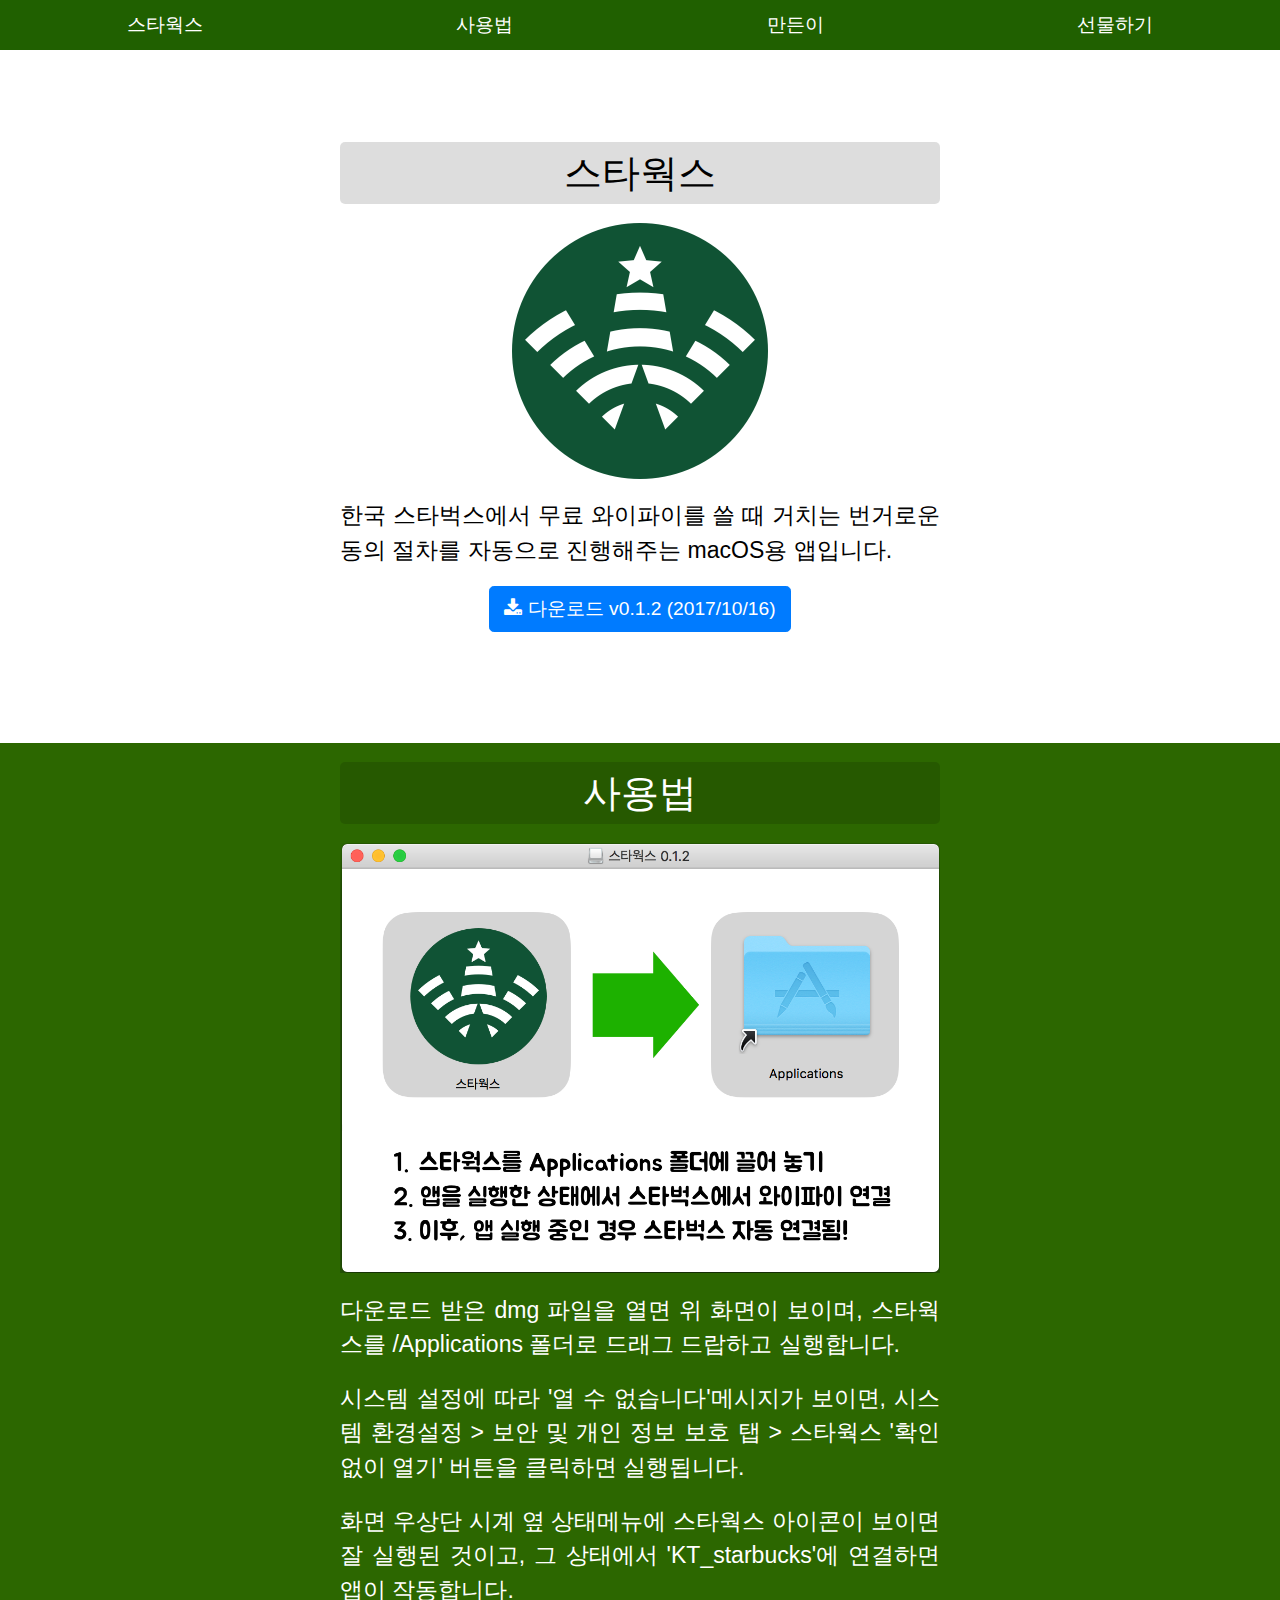
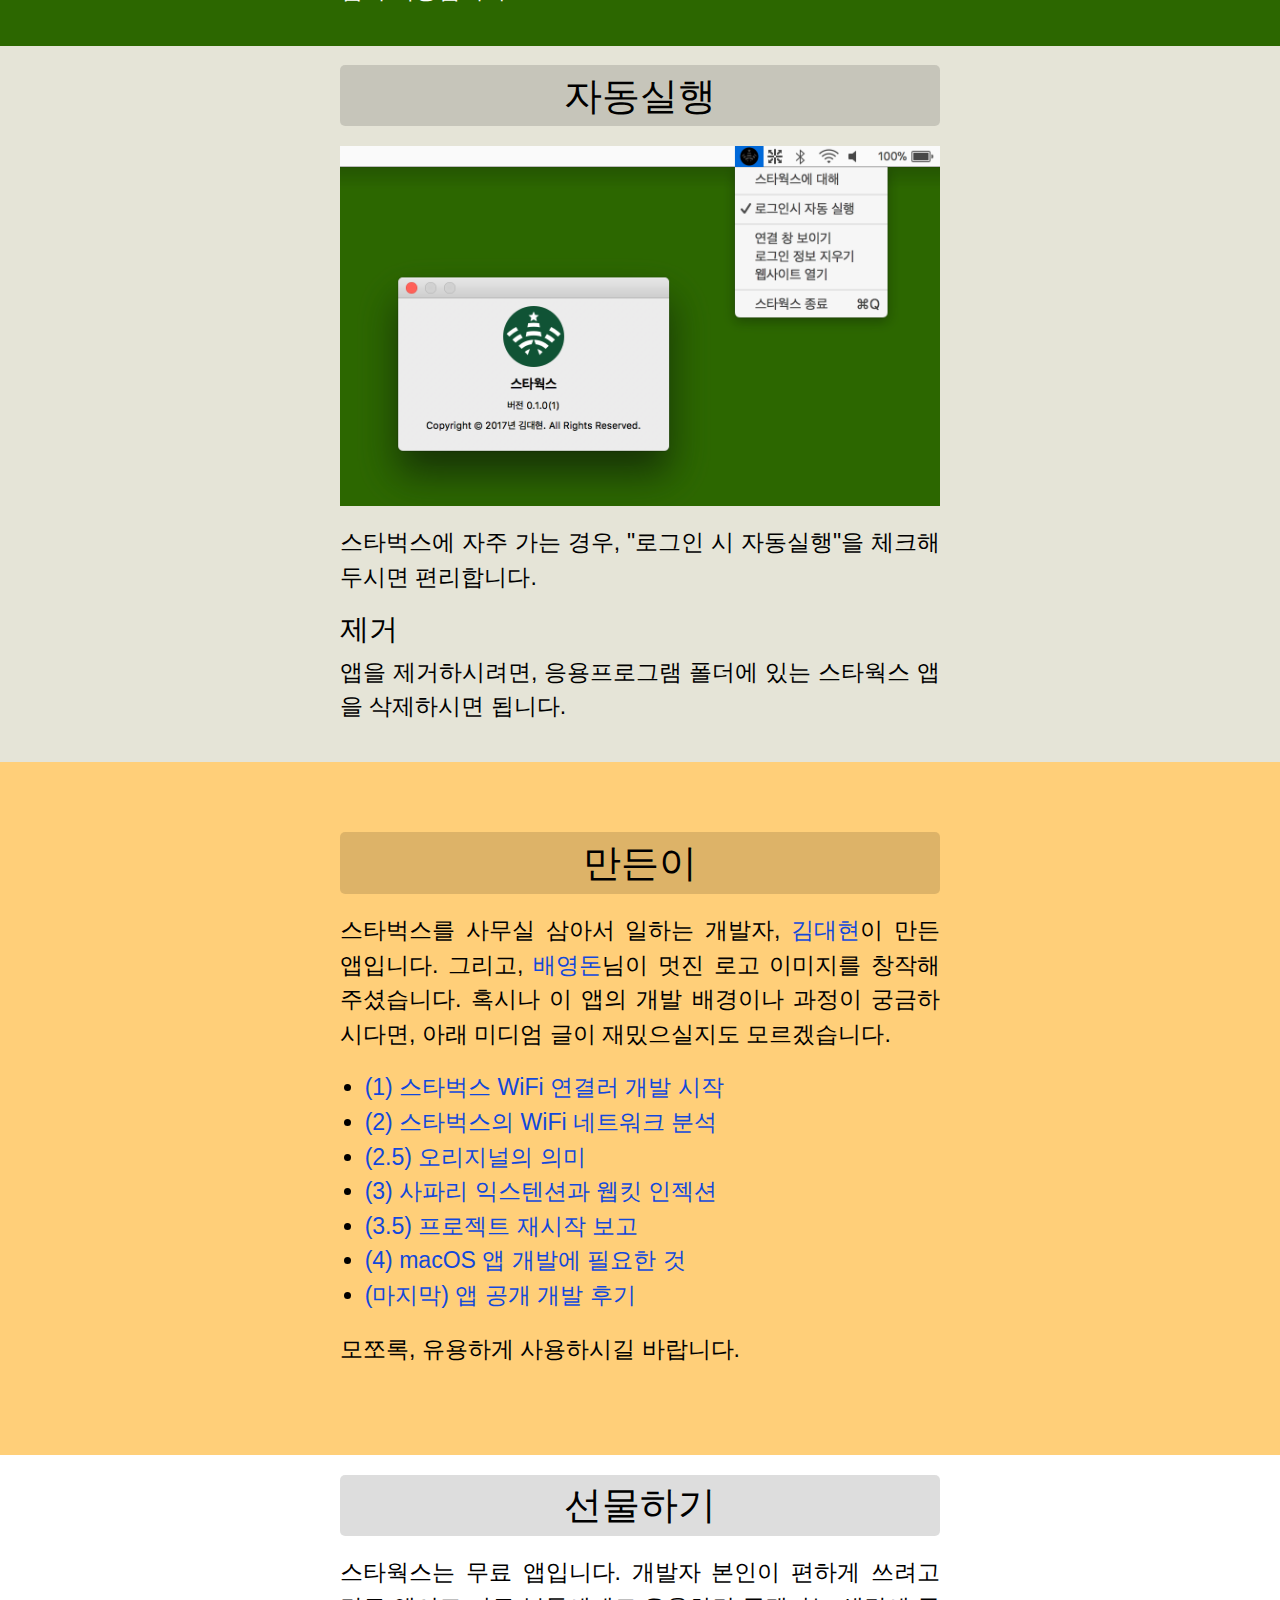
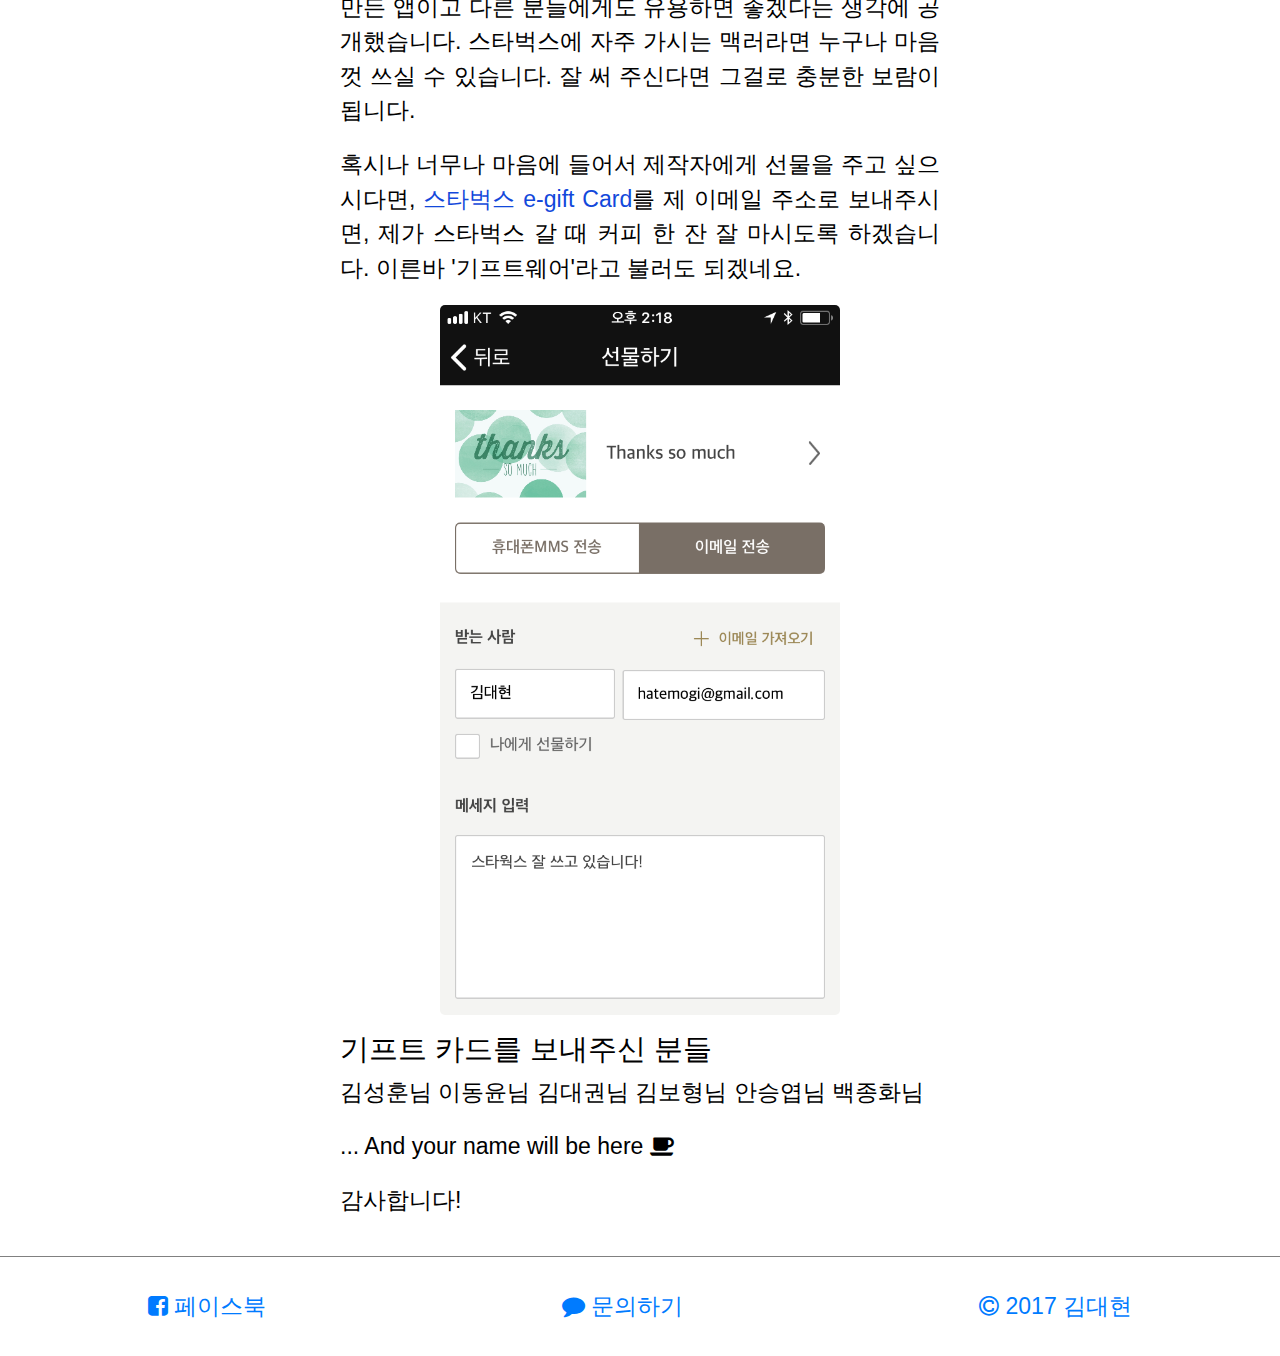
==== docs/index.html @ 9a4015c3 "백종화님 추가" ====
<!DOCTYPE html>
<html><head><meta charset="utf-8"><meta content="width=device-width, initial-scale=1" name="viewport"><meta content="한국 스타벅스에서 무료로 제공하는 와이파이에 연결할 때, 번거로운 입력 절차를 자동으로 진행해주는 macOS 애플리케이션입니다." name="description"><meta content="김대현" name="author"><meta content="스타웍스" property="og:site_name"><meta content="website" property="og:type"><meta content="http://xn--9t4ba803ac1m.com" property="og:url"><meta content="스타웍스 - 스타벅스 WiFi 연결러" property="og:title"><meta content="ko_KR" property="og:locale"><meta content="한국 스타벅스에서 무료로 제공하는 와이파이에 연결할 때, 번거로운 입력 절차를 자동으로 진행해주는 macOS 애플리케이션입니다." property="og:description"><meta content="1587341957982820" property="fb:app_id"><meta content="http://xn--9t4ba803ac1m.com/img/256@2x.png" property="og:image:url"><meta content="image/png" property="og:image:type"><meta content="256" property="og:image:width"><meta content="256" property="og:image:height"><meta content="summary" name="twitter:card"><meta content="@starworksapp" name="twitter:site"><meta content="스타웍스 - 스타벅스 WiFi 연결러" name="twitter:title"><meta content="http://xn--9t4ba803ac1m.com/img/256@2x.png" name="twitter:image"><meta content="한국 스타벅스에서 무료로 제공하는 와이파이에 연결할 때, 번거로운 입력 절차를 자동으로 진행해주는 macOS 애플리케이션입니다." name="twitter:description"><title>스타웍스 - 스타벅스 WiFi 연결러</title></head><link href="css/bootstrap.min.css" rel="stylesheet" type="text/css"><link href="css/font-awesome.min.css" rel="stylesheet" type="text/css"><link href="css/starworks.css" rel="stylesheet" type="text/css"><body><nav><a href="/#스타웍스">스타웍스</a><a href="/#사용법">사용법</a><a href="/#만든이">만든이</a><a href="/#선물하기">선물하기</a></nav><main><section id="스타웍스"><div><h1>스타웍스</h1><p class="text-center"><img height="256" src="img/256@2x.png" width="256" /></p><p>한국 스타벅스에서 무료 와이파이를 쓸 때 거치는 번거로운 동의 절차를 자동으로 진행해주는 macOS용 앱입니다.</p><p class="text-center"><a class="btn btn-large btn-primary" href="downloads/starworks-0.1.2.dmg"><i class="fa fa-download"></i> 다운로드 v0.1.2 (2017/10/16)</a></p></div></section><section id="사용법"><div><h1>사용법</h1><p class="text-center"><img src="img/dmg.png" width="100%" /></p><p>다운로드 받은 dmg 파일을 열면 위 화면이 보이며, 스타웍스를 /Applications 폴더로 드래그 드랍하고 실행합니다.</p><p>시스템 설정에 따라 '열 수 없습니다'메시지가 보이면, 시스템 환경설정 > 보안 및 개인 정보 보호 탭 > 스타웍스 '확인 없이 열기' 버튼을 클릭하면 실행됩니다.</p><p>화면 우상단 시계 옆 상태메뉴에 스타웍스 아이콘이 보이면 잘 실행된 것이고, 그 상태에서 'KT_starbucks'에 연결하면 앱이 작동합니다.</p></div></section><section id="자동실행"><div><h1>자동실행</h1><p class="text-center"><img src="img/menu.png" width="100%" /><p>스타벅스에 자주 가는 경우, "로그인 시 자동실행"을 체크해 두시면 편리합니다.</p></p><div><h2>제거</h2><p>앱을 제거하시려면, 응용프로그램 폴더에 있는 스타웍스 앱을 삭제하시면 됩니다.</p></div></div></section><section id="만든이"><div><h1>만든이</h1><p>스타벅스를 사무실 삼아서 일하는 개발자, <a href="https://medium.com/@hatemogi">김대현</a>이 만든 앱입니다. 그리고, <a href="http://donny.co.kr">배영돈</a>님이 멋진 로고 이미지를 창작해주셨습니다. 혹시나 이 앱의 개발 배경이나 과정이 궁금하시다면, 아래 미디엄 글이 재밌으실지도 모르겠습니다.</p><ul><li><a href="https://goo.gl/DPY6UD">(1) 스타벅스 WiFi 연결러 개발 시작</a></li><li><a href="https://goo.gl/5iYVST">(2) 스타벅스의 WiFi 네트워크 분석</a></li><li><a href="https://goo.gl/1nGfW3">(2.5) 오리지널의 의미</a></li><li><a href="https://goo.gl/dKc4md">(3) 사파리 익스텐션과 웹킷 인젝션 </a></li><li><a href="https://goo.gl/nnWsQQ">(3.5) 프로젝트 재시작 보고 </a></li><li><a href="https://goo.gl/H121zk">(4) macOS 앱 개발에 필요한 것</a></li><li><a href="https://goo.gl/16MghM">(마지막) 앱 공개 개발 후기</a></li></ul><p>모쪼록, 유용하게 사용하시길 바랍니다.</p></div></section><section id="선물하기"><div><h1>선물하기</h1><p>스타웍스는 무료 앱입니다. 개발자 본인이 편하게 쓰려고 만든 앱이고 다른 분들에게도 유용하면 좋겠다는 생각에 공개했습니다. 스타벅스에 자주 가시는 맥러라면 누구나 마음껏 쓰실 수 있습니다. 잘 써 주신다면 그걸로 충분한 보람이 됩니다.</p><p>혹시나 너무나 마음에 들어서 제작자에게 선물을 주고 싶으시다면, <a href="https://www.istarbucks.co.kr/menu/card_list.do?CATE_CD=product_egift">스타벅스 e-gift Card</a>를 제 이메일 주소로 보내주시면, 제가 스타벅스 갈 때 커피 한 잔 잘 마시도록 하겠습니다. 이른바 '기프트웨어'라고 불러도 되겠네요.</p><p><img alt="" src="img/giftcard.png" /></p><h2>기프트 카드를 보내주신 분들</h2><p>김성훈님 이동윤님 김대권님 김보형님 안승엽님 백종화님</p><p>... And your name will be here  <i class="fa fa-coffee"></i></p><p>감사합니다!</p></div></section></main><footer><a href="https://www.facebook.com/starworksapp/"><i class="fa fa-facebook-square"></i> 페이스북</a><a href="https://goo.gl/forms/In2HTw7JmMk7C73r2"><i class="fa fa-comment"></i> 문의하기</a><a href="https://medium.com/@hatemogi"><i class="fa fa-copyright"></i> 2017 김대현</a></footer></body><script src="js/starworks.js" type="text/javascript"></script><script async src="https://www.googletagmanager.com/gtag/js?id=UA-108134101-1"></script></html>
---- docs/css/starworks.css ----
html,body {
  font-size: 1.2rem;
  text-align: left;
  text-align: justify;
}

main {
  display: flex;
  flex-direction: column;
}

section {
  width: 100%;
  display: flex;
  align-items: center;
  align-items: center;
  min-height: 77vh;
  align-self: center;
  justify-content: center;
}

section > :only-child {
  margin: 1rem auto;
  max-width: 600px;
  width: 100%;
}

h1 {
  background-color: #00000022;
  text-align: center;
  font-size: 2rem;
  margin-bottom: 1rem;
  padding: 0.5rem 2rem;
  border-radius: 5px;
  clear: both;
}

h2 {
  font-size: 1.5rem;
}

@media (max-width: 600px) {
  body {
    font-size: 0.9rem;
  }
  section > :only-child {
    margin: 0 auto;
    padding: 0.7rem;
  }
}

section:nth-child(4n+1) {
  background-color: #ffffff;
  color: #000000;
}

section:nth-child(4n+2) {
  background-color: #2C6700;
  color: #fff;
}
section:nth-child(4n+3) {
  background-color: #E5E4D7;
  color: #000;
}

section:nth-child(4n) {
  background-color: #ffcf79;
  color: #000;
}

section:last-child img {
  display: block;
  margin: auto;
  width: 400px;
  max-width: 100%;
  border-radius: 5px;
}

section ul {
  margin-left: -0.8rem;
}

pre {
  padding: 0;
}

img.profile {
  width: 200px;
}

nav {
  background-color: #206000;
  display: flex;
  flex-wrap: wrap;
  width: 100%;
  height: 50px;
  align-items: center;
  justify-content: space-around;
  font-size: 1.0rem;
}

@media (min-height: 600px) {
  nav {
    top: 0;
    z-index: 1024;
    position: sticky;
    position: -webkit-sticky;
  }
}

nav a:link, nav a:visited, nav a:hover, nav a:active  {
  color: #fff;
}

section a:link, section a:visited, section a:hover, section a:active {
  text-decoration: none;
  color: #1248db;
}

a.btn:link, a.btn:visited {
  color: #fff;
}

section a[href*="downloads"] {
  color: #fff;
}

section a:hover {
  text-decoration: underline;
}

footer {
  display: flex;
  width: 100%;
  height: 100px;
  align-items: center;
  border-top: 1px solid grey;
  justify-content: space-around;
}
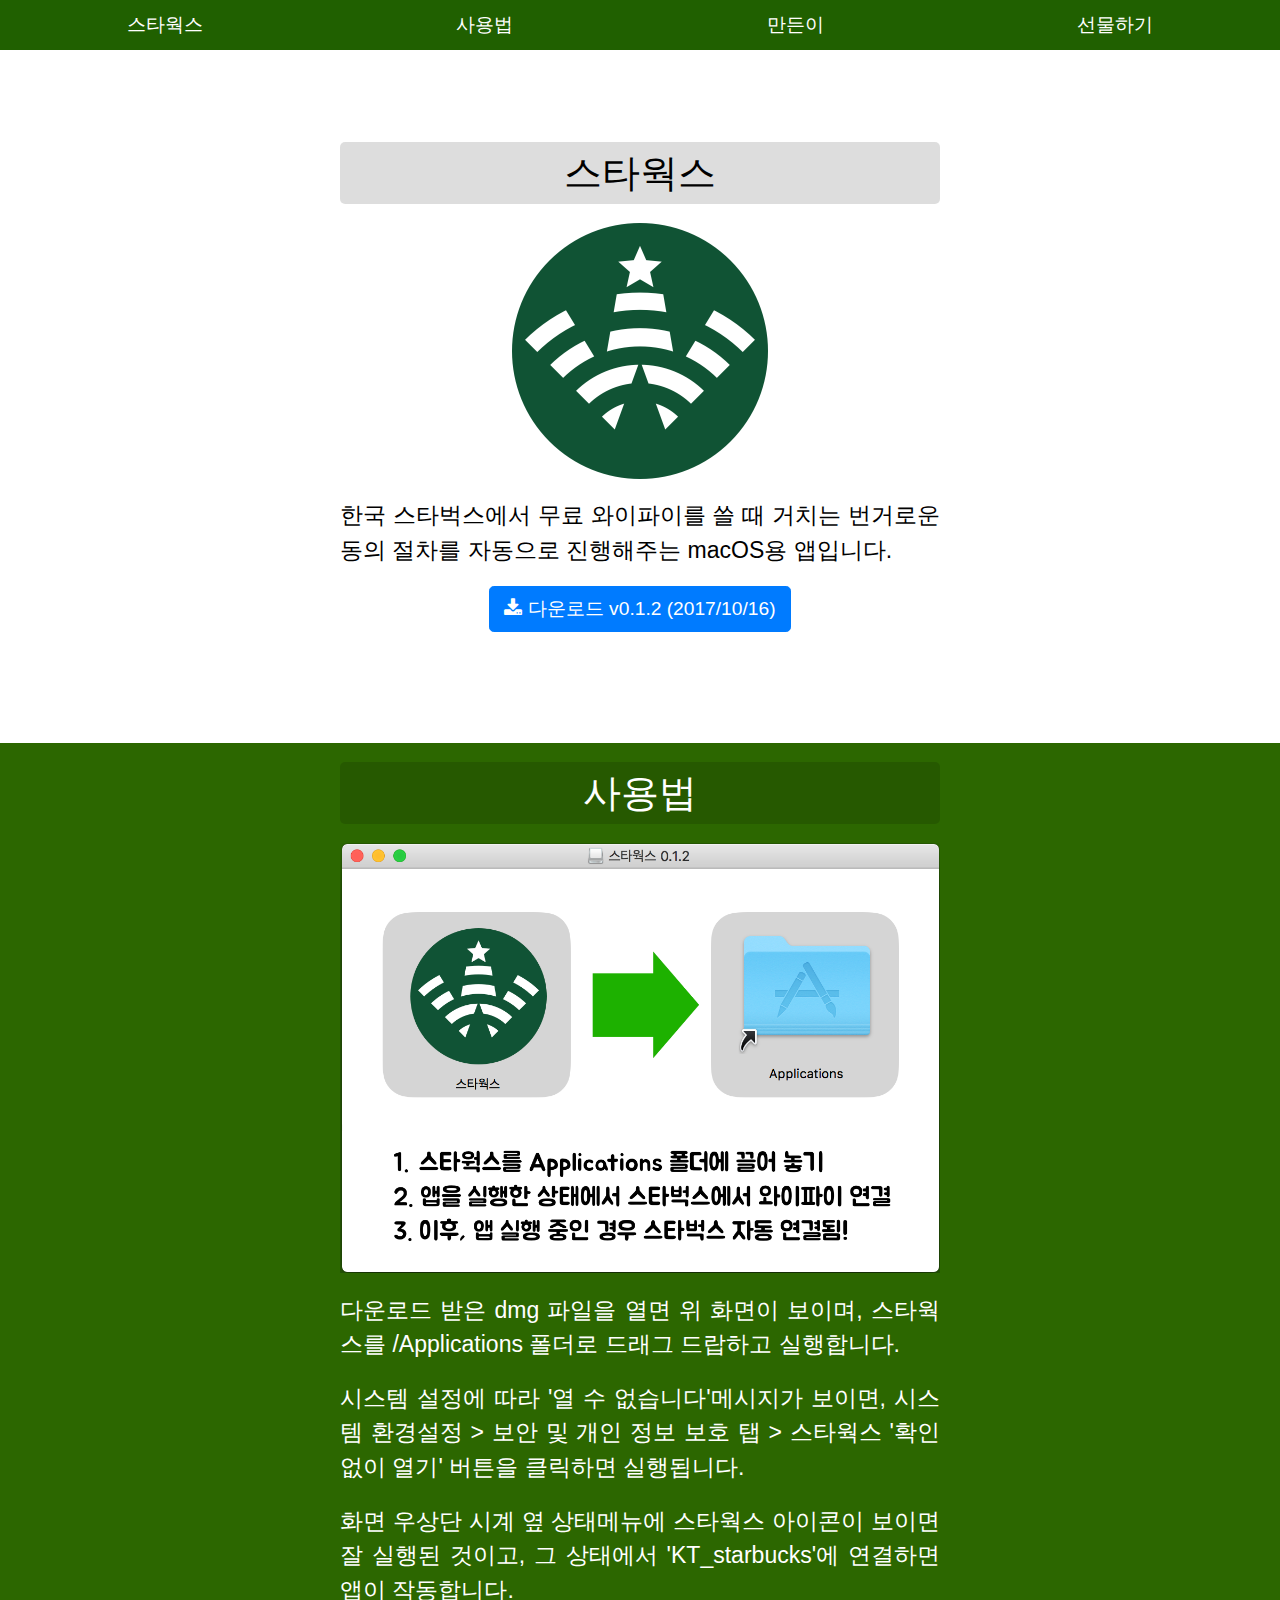
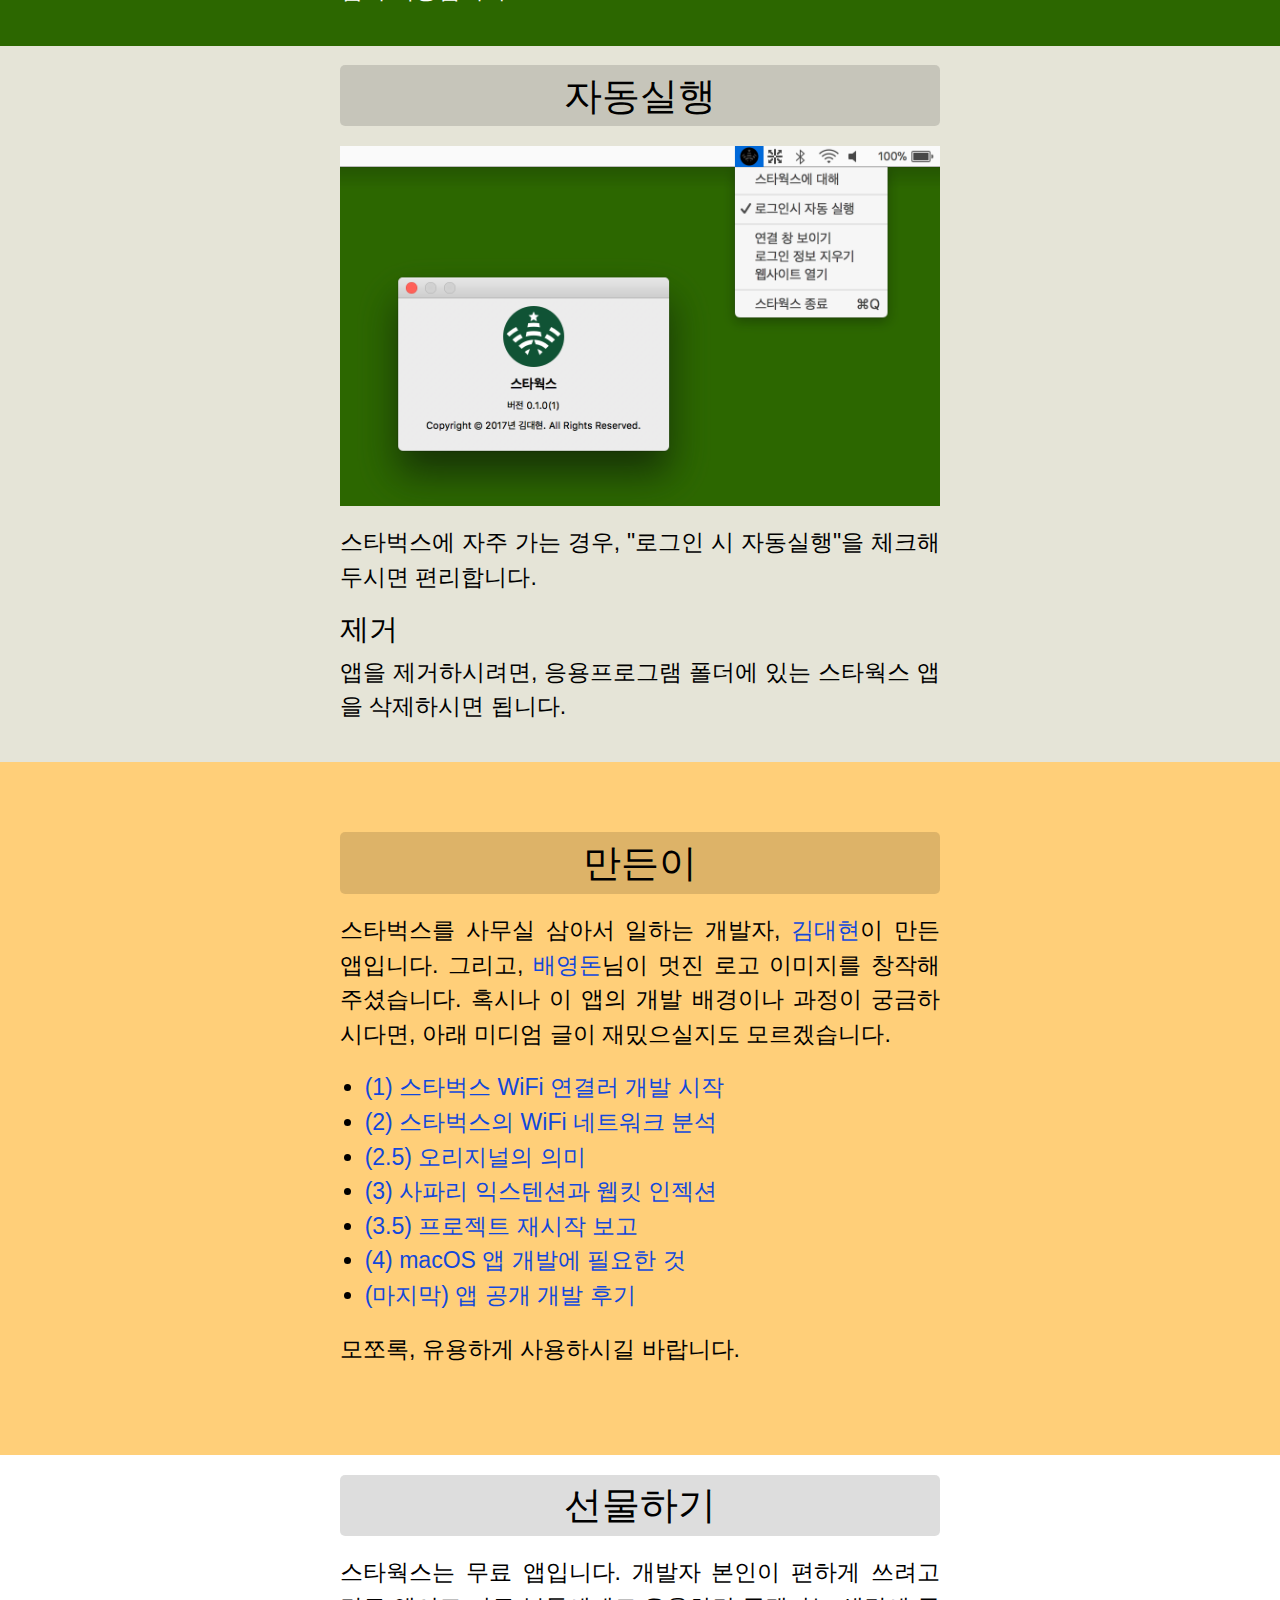
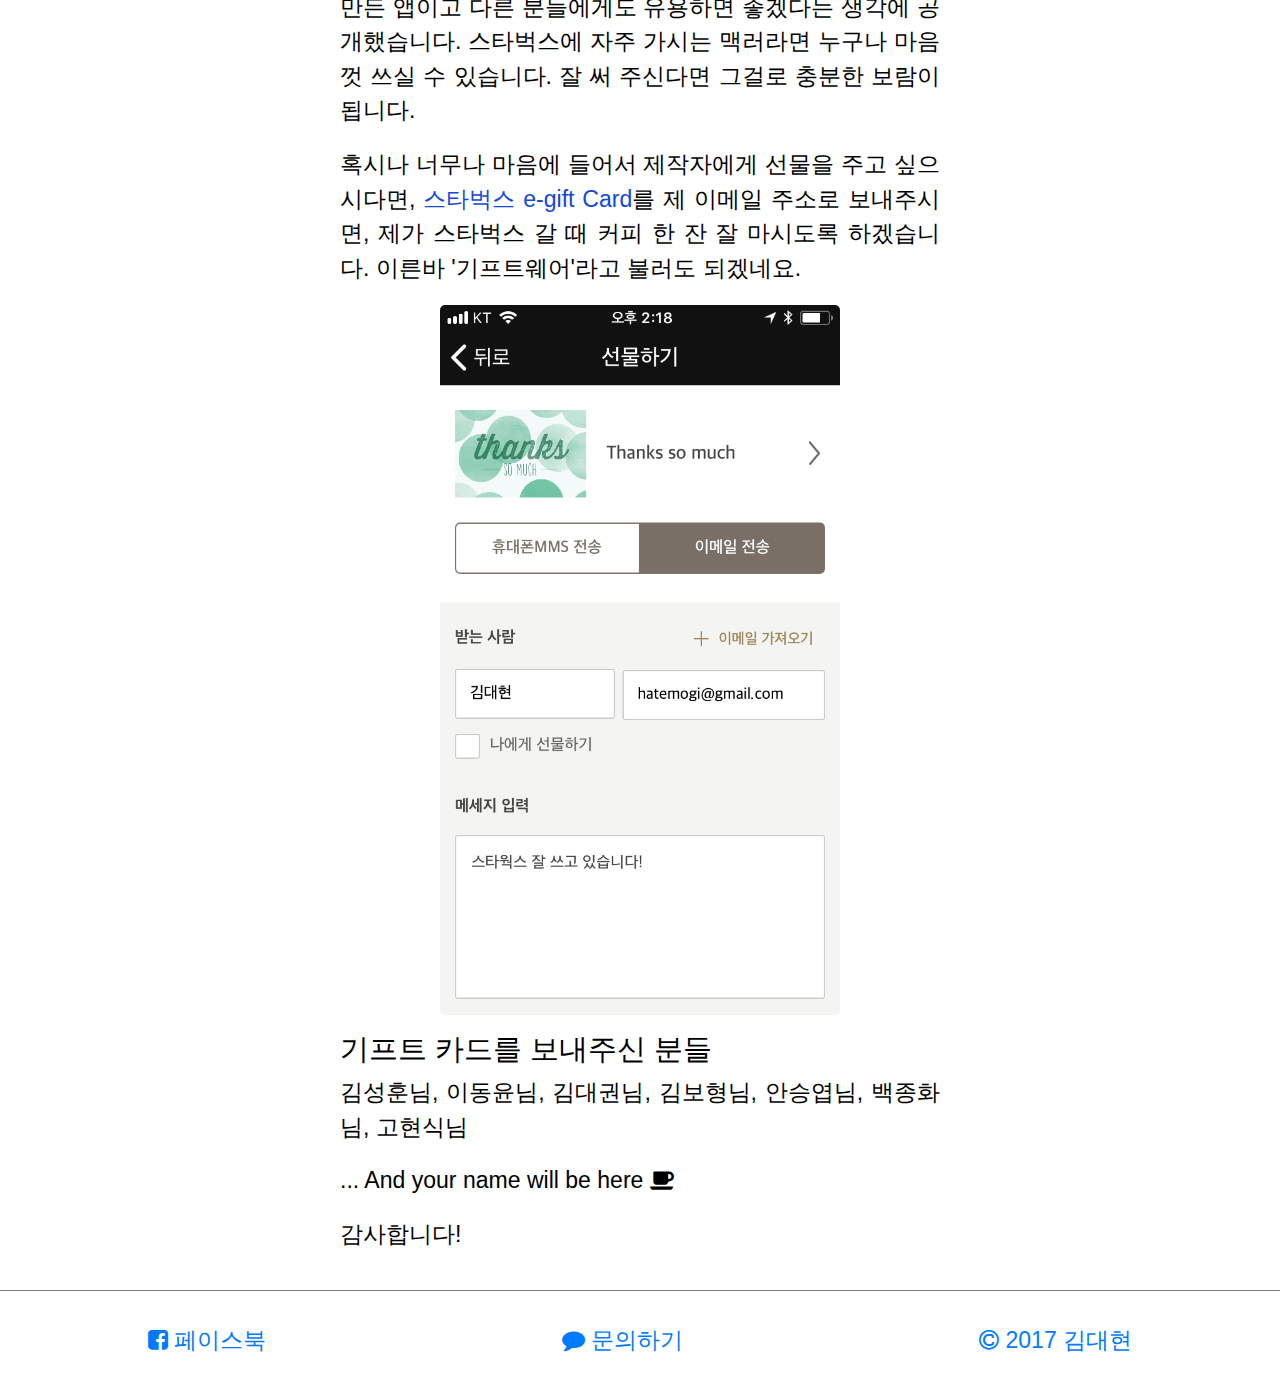
==== commit 02212250: "고현식님 추가" ====
--- a/docs/index.html
+++ b/docs/index.html
@@ -1,2 +1,2 @@
 <!DOCTYPE html>
-<html><head><meta charset="utf-8"><meta content="width=device-width, initial-scale=1" name="viewport"><meta content="한국 스타벅스에서 무료로 제공하는 와이파이에 연결할 때, 번거로운 입력 절차를 자동으로 진행해주는 macOS 애플리케이션입니다." name="description"><meta content="김대현" name="author"><meta content="스타웍스" property="og:site_name"><meta content="website" property="og:type"><meta content="http://xn--9t4ba803ac1m.com" property="og:url"><meta content="스타웍스 - 스타벅스 WiFi 연결러" property="og:title"><meta content="ko_KR" property="og:locale"><meta content="한국 스타벅스에서 무료로 제공하는 와이파이에 연결할 때, 번거로운 입력 절차를 자동으로 진행해주는 macOS 애플리케이션입니다." property="og:description"><meta content="1587341957982820" property="fb:app_id"><meta content="http://xn--9t4ba803ac1m.com/img/256@2x.png" property="og:image:url"><meta content="image/png" property="og:image:type"><meta content="256" property="og:image:width"><meta content="256" property="og:image:height"><meta content="summary" name="twitter:card"><meta content="@starworksapp" name="twitter:site"><meta content="스타웍스 - 스타벅스 WiFi 연결러" name="twitter:title"><meta content="http://xn--9t4ba803ac1m.com/img/256@2x.png" name="twitter:image"><meta content="한국 스타벅스에서 무료로 제공하는 와이파이에 연결할 때, 번거로운 입력 절차를 자동으로 진행해주는 macOS 애플리케이션입니다." name="twitter:description"><title>스타웍스 - 스타벅스 WiFi 연결러</title></head><link href="css/bootstrap.min.css" rel="stylesheet" type="text/css"><link href="css/font-awesome.min.css" rel="stylesheet" type="text/css"><link href="css/starworks.css" rel="stylesheet" type="text/css"><body><nav><a href="/#스타웍스">스타웍스</a><a href="/#사용법">사용법</a><a href="/#만든이">만든이</a><a href="/#선물하기">선물하기</a></nav><main><section id="스타웍스"><div><h1>스타웍스</h1><p class="text-center"><img height="256" src="img/256@2x.png" width="256" /></p><p>한국 스타벅스에서 무료 와이파이를 쓸 때 거치는 번거로운 동의 절차를 자동으로 진행해주는 macOS용 앱입니다.</p><p class="text-center"><a class="btn btn-large btn-primary" href="downloads/starworks-0.1.2.dmg"><i class="fa fa-download"></i> 다운로드 v0.1.2 (2017/10/16)</a></p></div></section><section id="사용법"><div><h1>사용법</h1><p class="text-center"><img src="img/dmg.png" width="100%" /></p><p>다운로드 받은 dmg 파일을 열면 위 화면이 보이며, 스타웍스를 /Applications 폴더로 드래그 드랍하고 실행합니다.</p><p>시스템 설정에 따라 '열 수 없습니다'메시지가 보이면, 시스템 환경설정 > 보안 및 개인 정보 보호 탭 > 스타웍스 '확인 없이 열기' 버튼을 클릭하면 실행됩니다.</p><p>화면 우상단 시계 옆 상태메뉴에 스타웍스 아이콘이 보이면 잘 실행된 것이고, 그 상태에서 'KT_starbucks'에 연결하면 앱이 작동합니다.</p></div></section><section id="자동실행"><div><h1>자동실행</h1><p class="text-center"><img src="img/menu.png" width="100%" /><p>스타벅스에 자주 가는 경우, "로그인 시 자동실행"을 체크해 두시면 편리합니다.</p></p><div><h2>제거</h2><p>앱을 제거하시려면, 응용프로그램 폴더에 있는 스타웍스 앱을 삭제하시면 됩니다.</p></div></div></section><section id="만든이"><div><h1>만든이</h1><p>스타벅스를 사무실 삼아서 일하는 개발자, <a href="https://medium.com/@hatemogi">김대현</a>이 만든 앱입니다. 그리고, <a href="http://donny.co.kr">배영돈</a>님이 멋진 로고 이미지를 창작해주셨습니다. 혹시나 이 앱의 개발 배경이나 과정이 궁금하시다면, 아래 미디엄 글이 재밌으실지도 모르겠습니다.</p><ul><li><a href="https://goo.gl/DPY6UD">(1) 스타벅스 WiFi 연결러 개발 시작</a></li><li><a href="https://goo.gl/5iYVST">(2) 스타벅스의 WiFi 네트워크 분석</a></li><li><a href="https://goo.gl/1nGfW3">(2.5) 오리지널의 의미</a></li><li><a href="https://goo.gl/dKc4md">(3) 사파리 익스텐션과 웹킷 인젝션 </a></li><li><a href="https://goo.gl/nnWsQQ">(3.5) 프로젝트 재시작 보고 </a></li><li><a href="https://goo.gl/H121zk">(4) macOS 앱 개발에 필요한 것</a></li><li><a href="https://goo.gl/16MghM">(마지막) 앱 공개 개발 후기</a></li></ul><p>모쪼록, 유용하게 사용하시길 바랍니다.</p></div></section><section id="선물하기"><div><h1>선물하기</h1><p>스타웍스는 무료 앱입니다. 개발자 본인이 편하게 쓰려고 만든 앱이고 다른 분들에게도 유용하면 좋겠다는 생각에 공개했습니다. 스타벅스에 자주 가시는 맥러라면 누구나 마음껏 쓰실 수 있습니다. 잘 써 주신다면 그걸로 충분한 보람이 됩니다.</p><p>혹시나 너무나 마음에 들어서 제작자에게 선물을 주고 싶으시다면, <a href="https://www.istarbucks.co.kr/menu/card_list.do?CATE_CD=product_egift">스타벅스 e-gift Card</a>를 제 이메일 주소로 보내주시면, 제가 스타벅스 갈 때 커피 한 잔 잘 마시도록 하겠습니다. 이른바 '기프트웨어'라고 불러도 되겠네요.</p><p><img alt="" src="img/giftcard.png" /></p><h2>기프트 카드를 보내주신 분들</h2><p>김성훈님 이동윤님 김대권님 김보형님 안승엽님 백종화님</p><p>... And your name will be here  <i class="fa fa-coffee"></i></p><p>감사합니다!</p></div></section></main><footer><a href="https://www.facebook.com/starworksapp/"><i class="fa fa-facebook-square"></i> 페이스북</a><a href="https://goo.gl/forms/In2HTw7JmMk7C73r2"><i class="fa fa-comment"></i> 문의하기</a><a href="https://medium.com/@hatemogi"><i class="fa fa-copyright"></i> 2017 김대현</a></footer></body><script src="js/starworks.js" type="text/javascript"></script><script async src="https://www.googletagmanager.com/gtag/js?id=UA-108134101-1"></script></html>+<html><head><meta charset="utf-8"><meta content="width=device-width, initial-scale=1" name="viewport"><meta content="한국 스타벅스에서 무료로 제공하는 와이파이에 연결할 때, 번거로운 입력 절차를 자동으로 진행해주는 macOS 애플리케이션입니다." name="description"><meta content="김대현" name="author"><meta content="스타웍스" property="og:site_name"><meta content="website" property="og:type"><meta content="http://xn--9t4ba803ac1m.com" property="og:url"><meta content="스타웍스 - 스타벅스 WiFi 연결러" property="og:title"><meta content="ko_KR" property="og:locale"><meta content="한국 스타벅스에서 무료로 제공하는 와이파이에 연결할 때, 번거로운 입력 절차를 자동으로 진행해주는 macOS 애플리케이션입니다." property="og:description"><meta content="1587341957982820" property="fb:app_id"><meta content="http://xn--9t4ba803ac1m.com/img/256@2x.png" property="og:image:url"><meta content="image/png" property="og:image:type"><meta content="256" property="og:image:width"><meta content="256" property="og:image:height"><meta content="summary" name="twitter:card"><meta content="@starworksapp" name="twitter:site"><meta content="스타웍스 - 스타벅스 WiFi 연결러" name="twitter:title"><meta content="http://xn--9t4ba803ac1m.com/img/256@2x.png" name="twitter:image"><meta content="한국 스타벅스에서 무료로 제공하는 와이파이에 연결할 때, 번거로운 입력 절차를 자동으로 진행해주는 macOS 애플리케이션입니다." name="twitter:description"><title>스타웍스 - 스타벅스 WiFi 연결러</title></head><link href="css/bootstrap.min.css" rel="stylesheet" type="text/css"><link href="css/font-awesome.min.css" rel="stylesheet" type="text/css"><link href="css/starworks.css" rel="stylesheet" type="text/css"><body><nav><a href="/#스타웍스">스타웍스</a><a href="/#사용법">사용법</a><a href="/#만든이">만든이</a><a href="/#선물하기">선물하기</a></nav><main><section id="스타웍스"><div><h1>스타웍스</h1><p class="text-center"><img height="256" src="img/256@2x.png" width="256" /></p><p>한국 스타벅스에서 무료 와이파이를 쓸 때 거치는 번거로운 동의 절차를 자동으로 진행해주는 macOS용 앱입니다.</p><p class="text-center"><a class="btn btn-large btn-primary" href="downloads/starworks-0.1.2.dmg"><i class="fa fa-download"></i> 다운로드 v0.1.2 (2017/10/16)</a></p></div></section><section id="사용법"><div><h1>사용법</h1><p class="text-center"><img src="img/dmg.png" width="100%" /></p><p>다운로드 받은 dmg 파일을 열면 위 화면이 보이며, 스타웍스를 /Applications 폴더로 드래그 드랍하고 실행합니다.</p><p>시스템 설정에 따라 '열 수 없습니다'메시지가 보이면, 시스템 환경설정 > 보안 및 개인 정보 보호 탭 > 스타웍스 '확인 없이 열기' 버튼을 클릭하면 실행됩니다.</p><p>화면 우상단 시계 옆 상태메뉴에 스타웍스 아이콘이 보이면 잘 실행된 것이고, 그 상태에서 'KT_starbucks'에 연결하면 앱이 작동합니다.</p></div></section><section id="자동실행"><div><h1>자동실행</h1><p class="text-center"><img src="img/menu.png" width="100%" /><p>스타벅스에 자주 가는 경우, "로그인 시 자동실행"을 체크해 두시면 편리합니다.</p></p><div><h2>제거</h2><p>앱을 제거하시려면, 응용프로그램 폴더에 있는 스타웍스 앱을 삭제하시면 됩니다.</p></div></div></section><section id="만든이"><div><h1>만든이</h1><p>스타벅스를 사무실 삼아서 일하는 개발자, <a href="https://medium.com/@hatemogi">김대현</a>이 만든 앱입니다. 그리고, <a href="http://donny.co.kr">배영돈</a>님이 멋진 로고 이미지를 창작해주셨습니다. 혹시나 이 앱의 개발 배경이나 과정이 궁금하시다면, 아래 미디엄 글이 재밌으실지도 모르겠습니다.</p><ul><li><a href="https://goo.gl/DPY6UD">(1) 스타벅스 WiFi 연결러 개발 시작</a></li><li><a href="https://goo.gl/5iYVST">(2) 스타벅스의 WiFi 네트워크 분석</a></li><li><a href="https://goo.gl/1nGfW3">(2.5) 오리지널의 의미</a></li><li><a href="https://goo.gl/dKc4md">(3) 사파리 익스텐션과 웹킷 인젝션 </a></li><li><a href="https://goo.gl/nnWsQQ">(3.5) 프로젝트 재시작 보고 </a></li><li><a href="https://goo.gl/H121zk">(4) macOS 앱 개발에 필요한 것</a></li><li><a href="https://goo.gl/16MghM">(마지막) 앱 공개 개발 후기</a></li></ul><p>모쪼록, 유용하게 사용하시길 바랍니다.</p></div></section><section id="선물하기"><div><h1>선물하기</h1><p>스타웍스는 무료 앱입니다. 개발자 본인이 편하게 쓰려고 만든 앱이고 다른 분들에게도 유용하면 좋겠다는 생각에 공개했습니다. 스타벅스에 자주 가시는 맥러라면 누구나 마음껏 쓰실 수 있습니다. 잘 써 주신다면 그걸로 충분한 보람이 됩니다.</p><p>혹시나 너무나 마음에 들어서 제작자에게 선물을 주고 싶으시다면, <a href="https://www.istarbucks.co.kr/menu/card_list.do?CATE_CD=product_egift">스타벅스 e-gift Card</a>를 제 이메일 주소로 보내주시면, 제가 스타벅스 갈 때 커피 한 잔 잘 마시도록 하겠습니다. 이른바 '기프트웨어'라고 불러도 되겠네요.</p><p><img alt="" src="img/giftcard.png" /></p><h2>기프트 카드를 보내주신 분들</h2><p>김성훈님, 이동윤님, 김대권님, 김보형님, 안승엽님, 백종화님, 고현식님</p><p>... And your name will be here  <i class="fa fa-coffee"></i></p><p>감사합니다!</p></div></section></main><footer><a href="https://www.facebook.com/starworksapp/"><i class="fa fa-facebook-square"></i> 페이스북</a><a href="https://goo.gl/forms/In2HTw7JmMk7C73r2"><i class="fa fa-comment"></i> 문의하기</a><a href="https://medium.com/@hatemogi"><i class="fa fa-copyright"></i> 2017 김대현</a></footer></body><script src="js/starworks.js" type="text/javascript"></script><script async src="https://www.googletagmanager.com/gtag/js?id=UA-108134101-1"></script></html>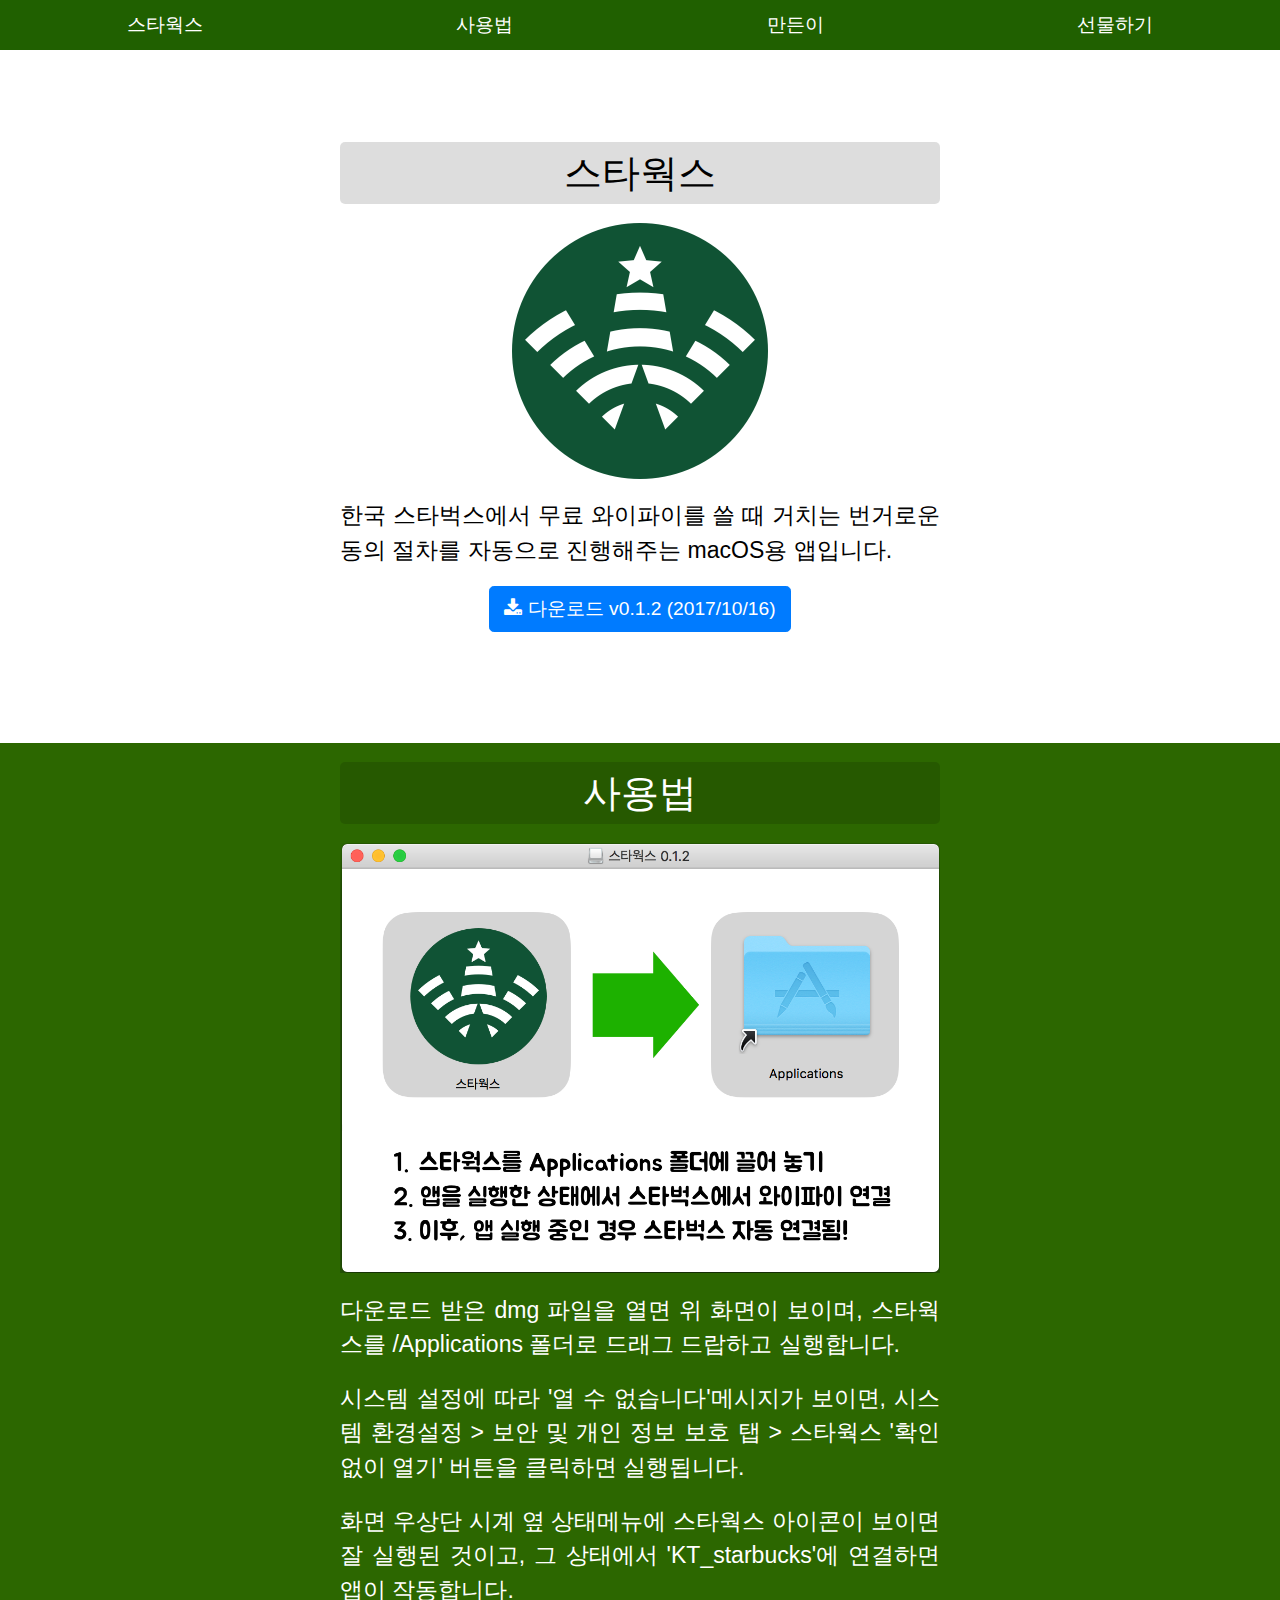
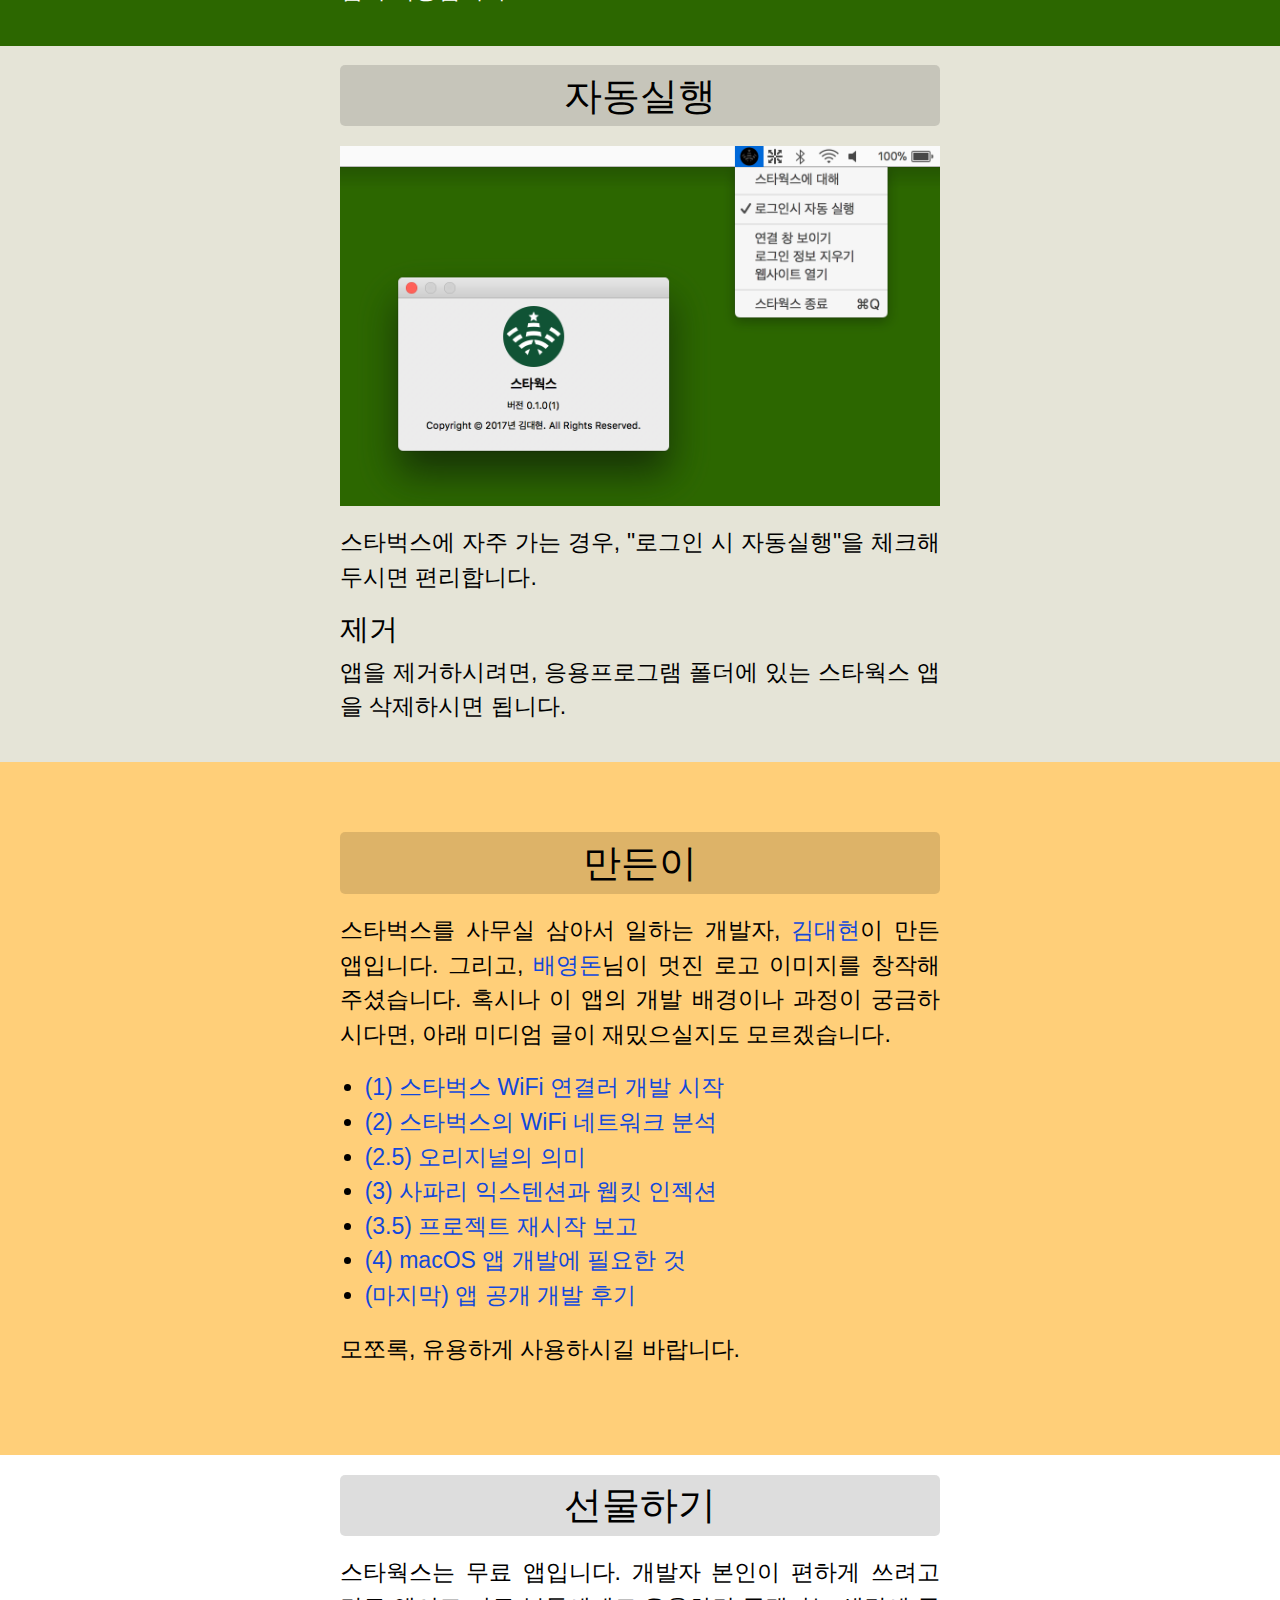
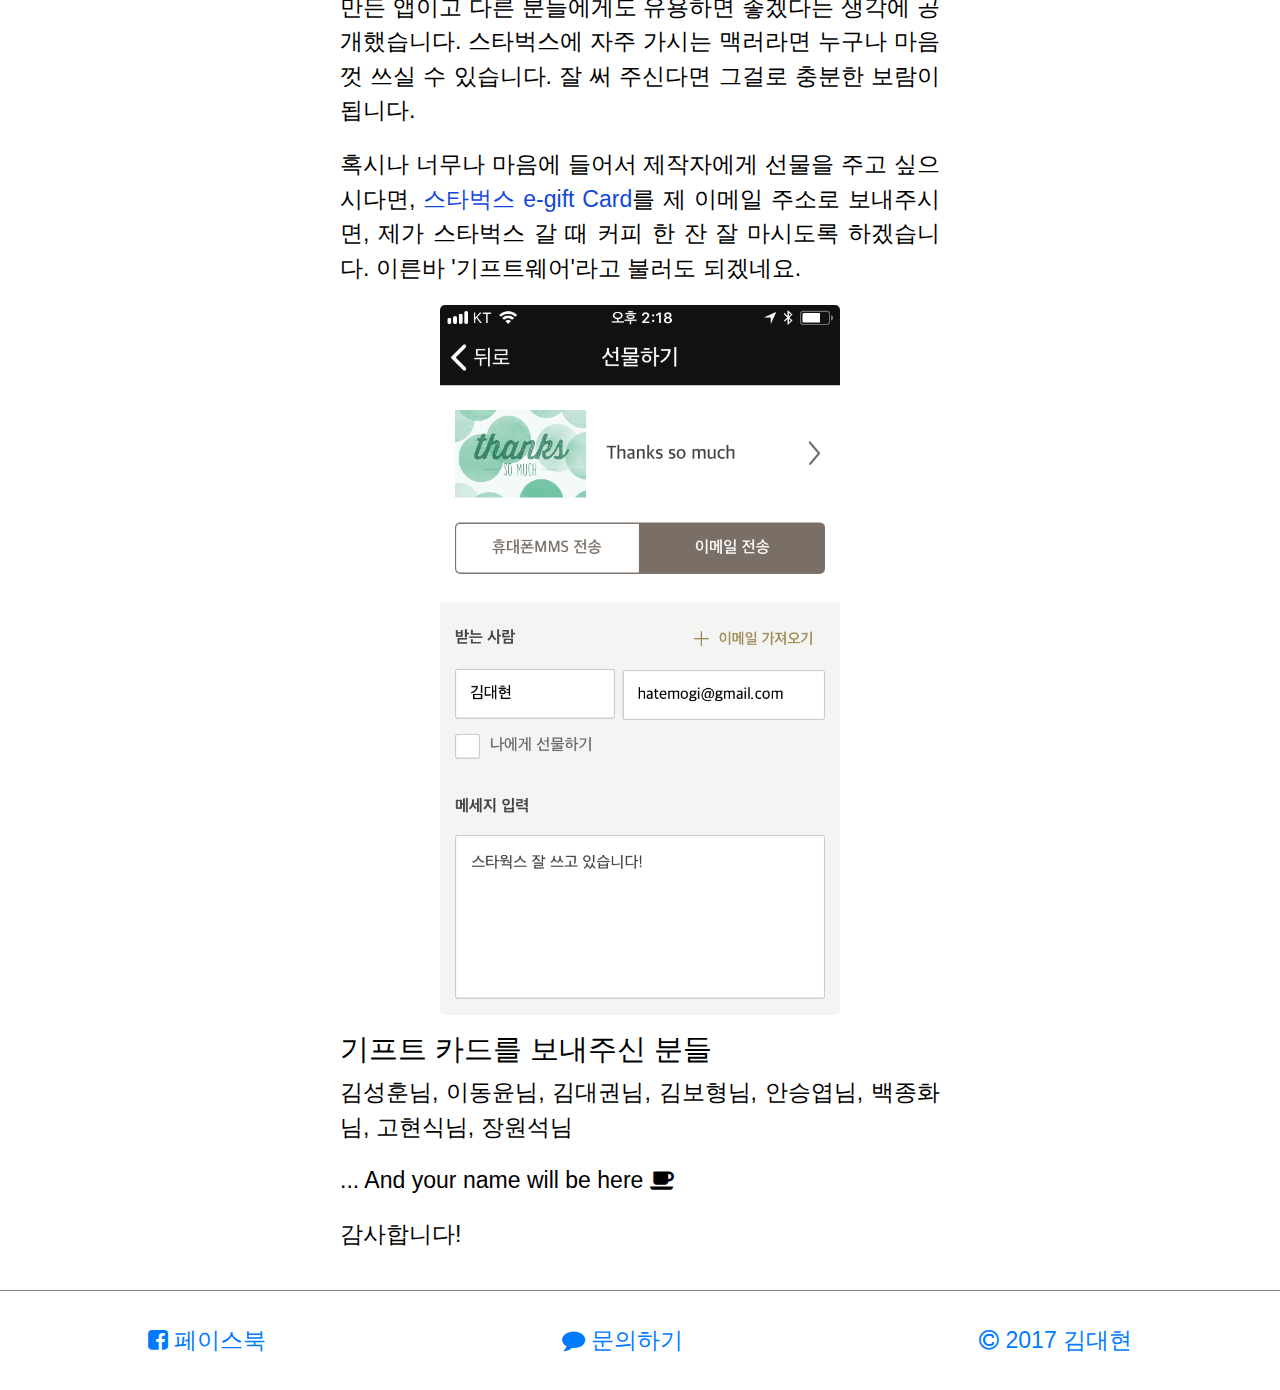
==== commit a9a221fb: "장원석님 추가" ====
--- a/docs/index.html
+++ b/docs/index.html
@@ -1,2 +1,2 @@
 <!DOCTYPE html>
-<html><head><meta charset="utf-8"><meta content="width=device-width, initial-scale=1" name="viewport"><meta content="한국 스타벅스에서 무료로 제공하는 와이파이에 연결할 때, 번거로운 입력 절차를 자동으로 진행해주는 macOS 애플리케이션입니다." name="description"><meta content="김대현" name="author"><meta content="스타웍스" property="og:site_name"><meta content="website" property="og:type"><meta content="http://xn--9t4ba803ac1m.com" property="og:url"><meta content="스타웍스 - 스타벅스 WiFi 연결러" property="og:title"><meta content="ko_KR" property="og:locale"><meta content="한국 스타벅스에서 무료로 제공하는 와이파이에 연결할 때, 번거로운 입력 절차를 자동으로 진행해주는 macOS 애플리케이션입니다." property="og:description"><meta content="1587341957982820" property="fb:app_id"><meta content="http://xn--9t4ba803ac1m.com/img/256@2x.png" property="og:image:url"><meta content="image/png" property="og:image:type"><meta content="256" property="og:image:width"><meta content="256" property="og:image:height"><meta content="summary" name="twitter:card"><meta content="@starworksapp" name="twitter:site"><meta content="스타웍스 - 스타벅스 WiFi 연결러" name="twitter:title"><meta content="http://xn--9t4ba803ac1m.com/img/256@2x.png" name="twitter:image"><meta content="한국 스타벅스에서 무료로 제공하는 와이파이에 연결할 때, 번거로운 입력 절차를 자동으로 진행해주는 macOS 애플리케이션입니다." name="twitter:description"><title>스타웍스 - 스타벅스 WiFi 연결러</title></head><link href="css/bootstrap.min.css" rel="stylesheet" type="text/css"><link href="css/font-awesome.min.css" rel="stylesheet" type="text/css"><link href="css/starworks.css" rel="stylesheet" type="text/css"><body><nav><a href="/#스타웍스">스타웍스</a><a href="/#사용법">사용법</a><a href="/#만든이">만든이</a><a href="/#선물하기">선물하기</a></nav><main><section id="스타웍스"><div><h1>스타웍스</h1><p class="text-center"><img height="256" src="img/256@2x.png" width="256" /></p><p>한국 스타벅스에서 무료 와이파이를 쓸 때 거치는 번거로운 동의 절차를 자동으로 진행해주는 macOS용 앱입니다.</p><p class="text-center"><a class="btn btn-large btn-primary" href="downloads/starworks-0.1.2.dmg"><i class="fa fa-download"></i> 다운로드 v0.1.2 (2017/10/16)</a></p></div></section><section id="사용법"><div><h1>사용법</h1><p class="text-center"><img src="img/dmg.png" width="100%" /></p><p>다운로드 받은 dmg 파일을 열면 위 화면이 보이며, 스타웍스를 /Applications 폴더로 드래그 드랍하고 실행합니다.</p><p>시스템 설정에 따라 '열 수 없습니다'메시지가 보이면, 시스템 환경설정 > 보안 및 개인 정보 보호 탭 > 스타웍스 '확인 없이 열기' 버튼을 클릭하면 실행됩니다.</p><p>화면 우상단 시계 옆 상태메뉴에 스타웍스 아이콘이 보이면 잘 실행된 것이고, 그 상태에서 'KT_starbucks'에 연결하면 앱이 작동합니다.</p></div></section><section id="자동실행"><div><h1>자동실행</h1><p class="text-center"><img src="img/menu.png" width="100%" /><p>스타벅스에 자주 가는 경우, "로그인 시 자동실행"을 체크해 두시면 편리합니다.</p></p><div><h2>제거</h2><p>앱을 제거하시려면, 응용프로그램 폴더에 있는 스타웍스 앱을 삭제하시면 됩니다.</p></div></div></section><section id="만든이"><div><h1>만든이</h1><p>스타벅스를 사무실 삼아서 일하는 개발자, <a href="https://medium.com/@hatemogi">김대현</a>이 만든 앱입니다. 그리고, <a href="http://donny.co.kr">배영돈</a>님이 멋진 로고 이미지를 창작해주셨습니다. 혹시나 이 앱의 개발 배경이나 과정이 궁금하시다면, 아래 미디엄 글이 재밌으실지도 모르겠습니다.</p><ul><li><a href="https://goo.gl/DPY6UD">(1) 스타벅스 WiFi 연결러 개발 시작</a></li><li><a href="https://goo.gl/5iYVST">(2) 스타벅스의 WiFi 네트워크 분석</a></li><li><a href="https://goo.gl/1nGfW3">(2.5) 오리지널의 의미</a></li><li><a href="https://goo.gl/dKc4md">(3) 사파리 익스텐션과 웹킷 인젝션 </a></li><li><a href="https://goo.gl/nnWsQQ">(3.5) 프로젝트 재시작 보고 </a></li><li><a href="https://goo.gl/H121zk">(4) macOS 앱 개발에 필요한 것</a></li><li><a href="https://goo.gl/16MghM">(마지막) 앱 공개 개발 후기</a></li></ul><p>모쪼록, 유용하게 사용하시길 바랍니다.</p></div></section><section id="선물하기"><div><h1>선물하기</h1><p>스타웍스는 무료 앱입니다. 개발자 본인이 편하게 쓰려고 만든 앱이고 다른 분들에게도 유용하면 좋겠다는 생각에 공개했습니다. 스타벅스에 자주 가시는 맥러라면 누구나 마음껏 쓰실 수 있습니다. 잘 써 주신다면 그걸로 충분한 보람이 됩니다.</p><p>혹시나 너무나 마음에 들어서 제작자에게 선물을 주고 싶으시다면, <a href="https://www.istarbucks.co.kr/menu/card_list.do?CATE_CD=product_egift">스타벅스 e-gift Card</a>를 제 이메일 주소로 보내주시면, 제가 스타벅스 갈 때 커피 한 잔 잘 마시도록 하겠습니다. 이른바 '기프트웨어'라고 불러도 되겠네요.</p><p><img alt="" src="img/giftcard.png" /></p><h2>기프트 카드를 보내주신 분들</h2><p>김성훈님, 이동윤님, 김대권님, 김보형님, 안승엽님, 백종화님, 고현식님</p><p>... And your name will be here  <i class="fa fa-coffee"></i></p><p>감사합니다!</p></div></section></main><footer><a href="https://www.facebook.com/starworksapp/"><i class="fa fa-facebook-square"></i> 페이스북</a><a href="https://goo.gl/forms/In2HTw7JmMk7C73r2"><i class="fa fa-comment"></i> 문의하기</a><a href="https://medium.com/@hatemogi"><i class="fa fa-copyright"></i> 2017 김대현</a></footer></body><script src="js/starworks.js" type="text/javascript"></script><script async src="https://www.googletagmanager.com/gtag/js?id=UA-108134101-1"></script></html>+<html><head><meta charset="utf-8"><meta content="width=device-width, initial-scale=1" name="viewport"><meta content="한국 스타벅스에서 무료로 제공하는 와이파이에 연결할 때, 번거로운 입력 절차를 자동으로 진행해주는 macOS 애플리케이션입니다." name="description"><meta content="김대현" name="author"><meta content="스타웍스" property="og:site_name"><meta content="website" property="og:type"><meta content="http://xn--9t4ba803ac1m.com" property="og:url"><meta content="스타웍스 - 스타벅스 WiFi 연결러" property="og:title"><meta content="ko_KR" property="og:locale"><meta content="한국 스타벅스에서 무료로 제공하는 와이파이에 연결할 때, 번거로운 입력 절차를 자동으로 진행해주는 macOS 애플리케이션입니다." property="og:description"><meta content="1587341957982820" property="fb:app_id"><meta content="http://xn--9t4ba803ac1m.com/img/256@2x.png" property="og:image:url"><meta content="image/png" property="og:image:type"><meta content="256" property="og:image:width"><meta content="256" property="og:image:height"><meta content="summary" name="twitter:card"><meta content="@starworksapp" name="twitter:site"><meta content="스타웍스 - 스타벅스 WiFi 연결러" name="twitter:title"><meta content="http://xn--9t4ba803ac1m.com/img/256@2x.png" name="twitter:image"><meta content="한국 스타벅스에서 무료로 제공하는 와이파이에 연결할 때, 번거로운 입력 절차를 자동으로 진행해주는 macOS 애플리케이션입니다." name="twitter:description"><title>스타웍스 - 스타벅스 WiFi 연결러</title></head><link href="css/bootstrap.min.css" rel="stylesheet" type="text/css"><link href="css/font-awesome.min.css" rel="stylesheet" type="text/css"><link href="css/starworks.css" rel="stylesheet" type="text/css"><body><nav><a href="/#스타웍스">스타웍스</a><a href="/#사용법">사용법</a><a href="/#만든이">만든이</a><a href="/#선물하기">선물하기</a></nav><main><section id="스타웍스"><div><h1>스타웍스</h1><p class="text-center"><img height="256" src="img/256@2x.png" width="256" /></p><p>한국 스타벅스에서 무료 와이파이를 쓸 때 거치는 번거로운 동의 절차를 자동으로 진행해주는 macOS용 앱입니다.</p><p class="text-center"><a class="btn btn-large btn-primary" href="downloads/starworks-0.1.2.dmg"><i class="fa fa-download"></i> 다운로드 v0.1.2 (2017/10/16)</a></p></div></section><section id="사용법"><div><h1>사용법</h1><p class="text-center"><img src="img/dmg.png" width="100%" /></p><p>다운로드 받은 dmg 파일을 열면 위 화면이 보이며, 스타웍스를 /Applications 폴더로 드래그 드랍하고 실행합니다.</p><p>시스템 설정에 따라 '열 수 없습니다'메시지가 보이면, 시스템 환경설정 > 보안 및 개인 정보 보호 탭 > 스타웍스 '확인 없이 열기' 버튼을 클릭하면 실행됩니다.</p><p>화면 우상단 시계 옆 상태메뉴에 스타웍스 아이콘이 보이면 잘 실행된 것이고, 그 상태에서 'KT_starbucks'에 연결하면 앱이 작동합니다.</p></div></section><section id="자동실행"><div><h1>자동실행</h1><p class="text-center"><img src="img/menu.png" width="100%" /><p>스타벅스에 자주 가는 경우, "로그인 시 자동실행"을 체크해 두시면 편리합니다.</p></p><div><h2>제거</h2><p>앱을 제거하시려면, 응용프로그램 폴더에 있는 스타웍스 앱을 삭제하시면 됩니다.</p></div></div></section><section id="만든이"><div><h1>만든이</h1><p>스타벅스를 사무실 삼아서 일하는 개발자, <a href="https://medium.com/@hatemogi">김대현</a>이 만든 앱입니다. 그리고, <a href="http://donny.co.kr">배영돈</a>님이 멋진 로고 이미지를 창작해주셨습니다. 혹시나 이 앱의 개발 배경이나 과정이 궁금하시다면, 아래 미디엄 글이 재밌으실지도 모르겠습니다.</p><ul><li><a href="https://goo.gl/DPY6UD">(1) 스타벅스 WiFi 연결러 개발 시작</a></li><li><a href="https://goo.gl/5iYVST">(2) 스타벅스의 WiFi 네트워크 분석</a></li><li><a href="https://goo.gl/1nGfW3">(2.5) 오리지널의 의미</a></li><li><a href="https://goo.gl/dKc4md">(3) 사파리 익스텐션과 웹킷 인젝션 </a></li><li><a href="https://goo.gl/nnWsQQ">(3.5) 프로젝트 재시작 보고 </a></li><li><a href="https://goo.gl/H121zk">(4) macOS 앱 개발에 필요한 것</a></li><li><a href="https://goo.gl/16MghM">(마지막) 앱 공개 개발 후기</a></li></ul><p>모쪼록, 유용하게 사용하시길 바랍니다.</p></div></section><section id="선물하기"><div><h1>선물하기</h1><p>스타웍스는 무료 앱입니다. 개발자 본인이 편하게 쓰려고 만든 앱이고 다른 분들에게도 유용하면 좋겠다는 생각에 공개했습니다. 스타벅스에 자주 가시는 맥러라면 누구나 마음껏 쓰실 수 있습니다. 잘 써 주신다면 그걸로 충분한 보람이 됩니다.</p><p>혹시나 너무나 마음에 들어서 제작자에게 선물을 주고 싶으시다면, <a href="https://www.istarbucks.co.kr/menu/card_list.do?CATE_CD=product_egift">스타벅스 e-gift Card</a>를 제 이메일 주소로 보내주시면, 제가 스타벅스 갈 때 커피 한 잔 잘 마시도록 하겠습니다. 이른바 '기프트웨어'라고 불러도 되겠네요.</p><p><img alt="" src="img/giftcard.png" /></p><h2>기프트 카드를 보내주신 분들</h2><p>김성훈님, 이동윤님, 김대권님, 김보형님, 안승엽님, 백종화님, 고현식님, 장원석님</p><p>... And your name will be here  <i class="fa fa-coffee"></i></p><p>감사합니다!</p></div></section></main><footer><a href="https://www.facebook.com/starworksapp/"><i class="fa fa-facebook-square"></i> 페이스북</a><a href="https://goo.gl/forms/In2HTw7JmMk7C73r2"><i class="fa fa-comment"></i> 문의하기</a><a href="https://medium.com/@hatemogi"><i class="fa fa-copyright"></i> 2017 김대현</a></footer></body><script src="js/starworks.js" type="text/javascript"></script><script async src="https://www.googletagmanager.com/gtag/js?id=UA-108134101-1"></script></html>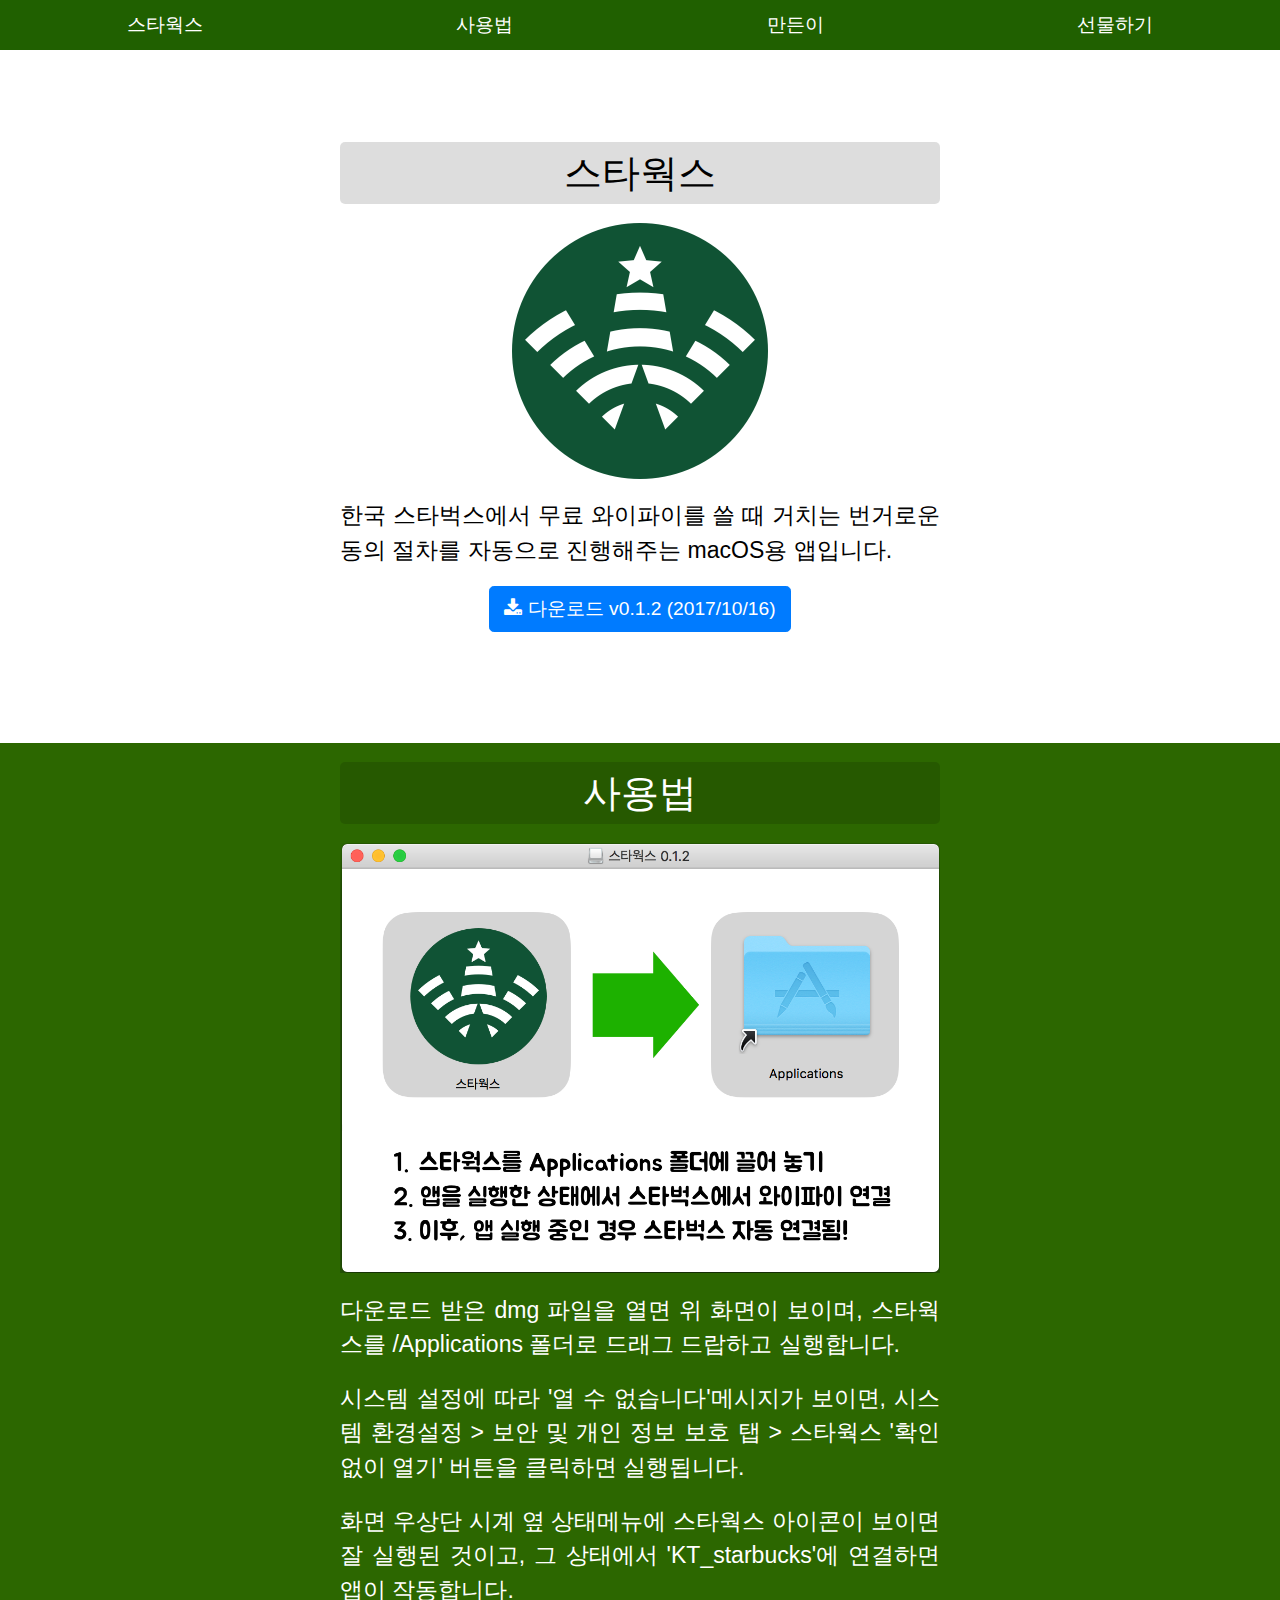
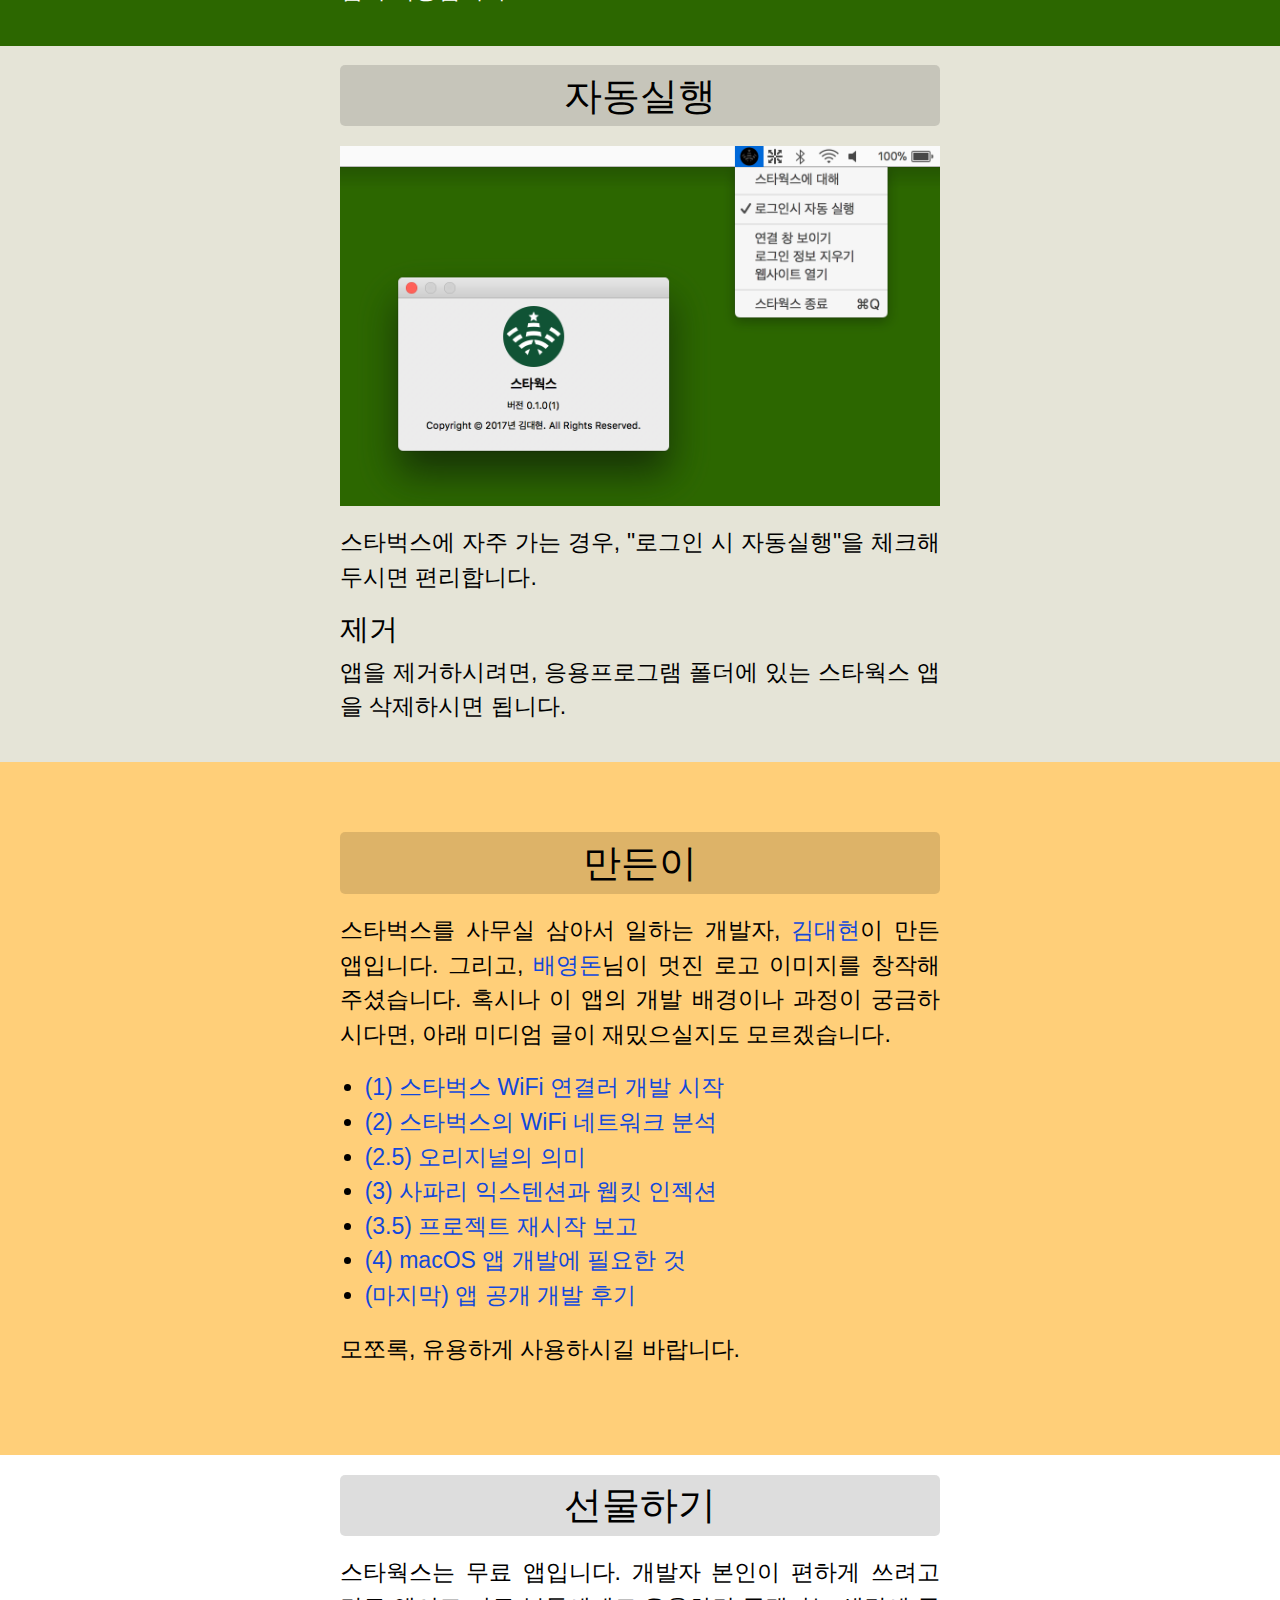
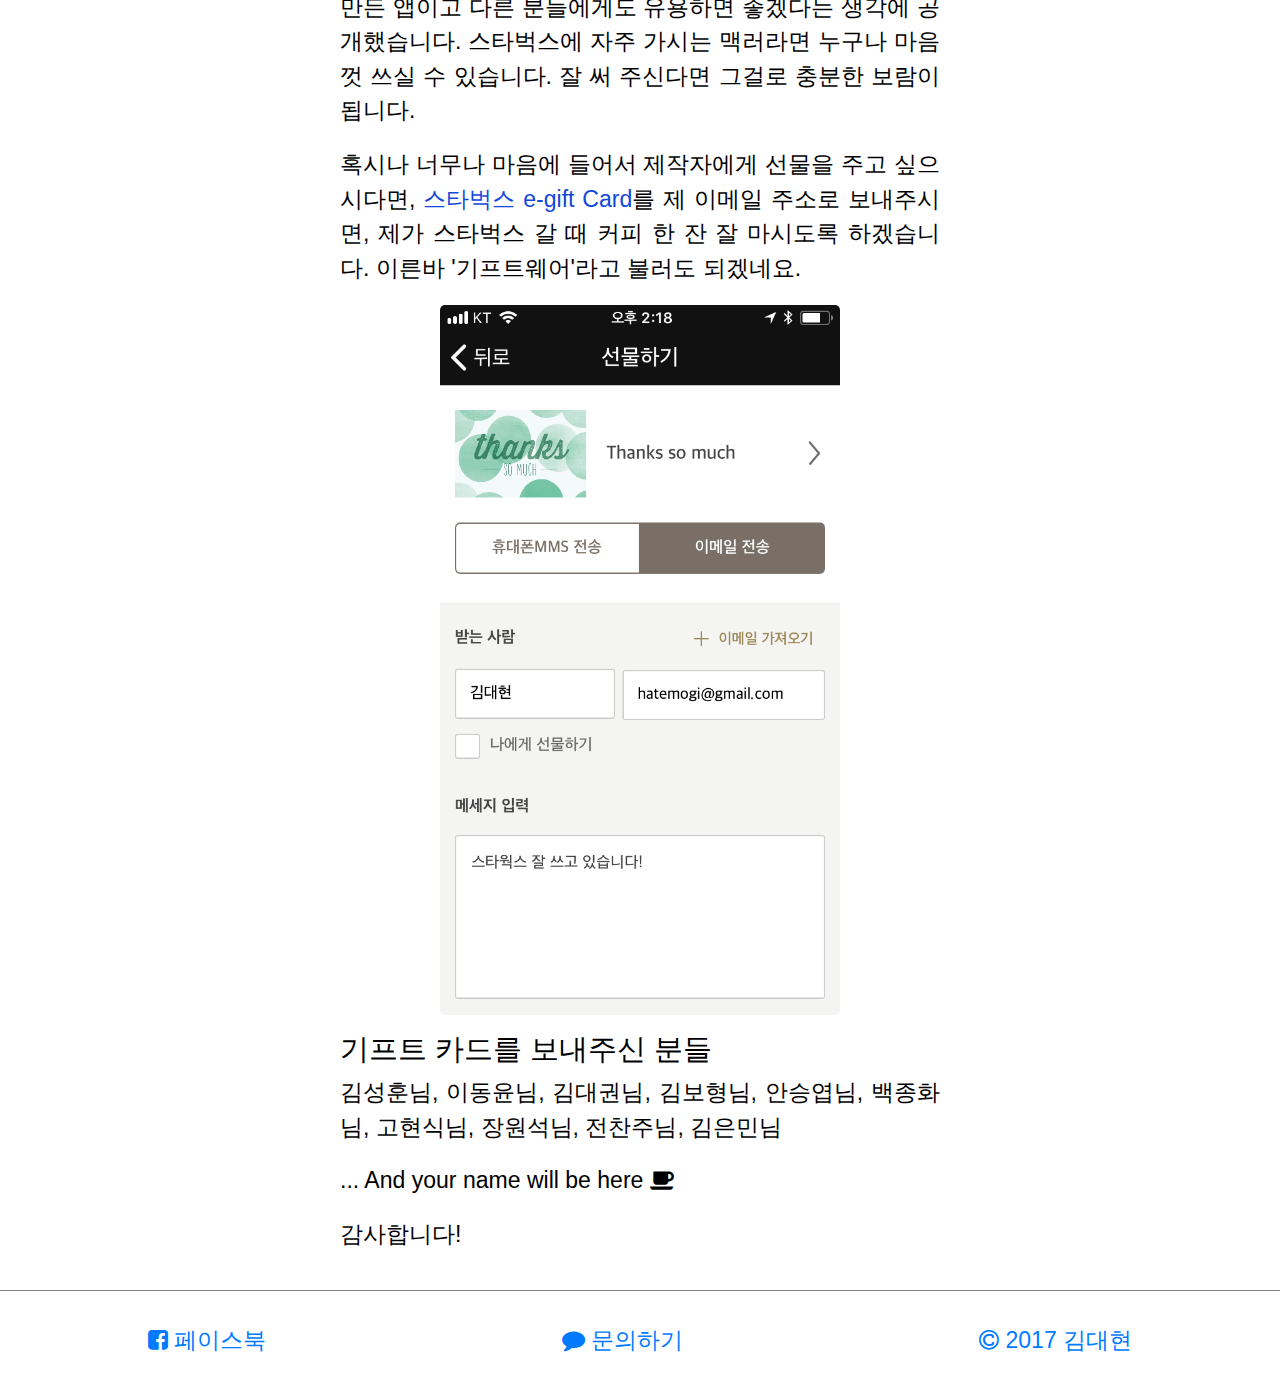
==== commit 2957b1a4: "전찬주님, 김은민님 성함 추가" ====
--- a/docs/index.html
+++ b/docs/index.html
@@ -1,2 +1,2 @@
 <!DOCTYPE html>
-<html><head><meta charset="utf-8"><meta content="width=device-width, initial-scale=1" name="viewport"><meta content="한국 스타벅스에서 무료로 제공하는 와이파이에 연결할 때, 번거로운 입력 절차를 자동으로 진행해주는 macOS 애플리케이션입니다." name="description"><meta content="김대현" name="author"><meta content="스타웍스" property="og:site_name"><meta content="website" property="og:type"><meta content="http://xn--9t4ba803ac1m.com" property="og:url"><meta content="스타웍스 - 스타벅스 WiFi 연결러" property="og:title"><meta content="ko_KR" property="og:locale"><meta content="한국 스타벅스에서 무료로 제공하는 와이파이에 연결할 때, 번거로운 입력 절차를 자동으로 진행해주는 macOS 애플리케이션입니다." property="og:description"><meta content="1587341957982820" property="fb:app_id"><meta content="http://xn--9t4ba803ac1m.com/img/256@2x.png" property="og:image:url"><meta content="image/png" property="og:image:type"><meta content="256" property="og:image:width"><meta content="256" property="og:image:height"><meta content="summary" name="twitter:card"><meta content="@starworksapp" name="twitter:site"><meta content="스타웍스 - 스타벅스 WiFi 연결러" name="twitter:title"><meta content="http://xn--9t4ba803ac1m.com/img/256@2x.png" name="twitter:image"><meta content="한국 스타벅스에서 무료로 제공하는 와이파이에 연결할 때, 번거로운 입력 절차를 자동으로 진행해주는 macOS 애플리케이션입니다." name="twitter:description"><title>스타웍스 - 스타벅스 WiFi 연결러</title></head><link href="css/bootstrap.min.css" rel="stylesheet" type="text/css"><link href="css/font-awesome.min.css" rel="stylesheet" type="text/css"><link href="css/starworks.css" rel="stylesheet" type="text/css"><body><nav><a href="/#스타웍스">스타웍스</a><a href="/#사용법">사용법</a><a href="/#만든이">만든이</a><a href="/#선물하기">선물하기</a></nav><main><section id="스타웍스"><div><h1>스타웍스</h1><p class="text-center"><img height="256" src="img/256@2x.png" width="256" /></p><p>한국 스타벅스에서 무료 와이파이를 쓸 때 거치는 번거로운 동의 절차를 자동으로 진행해주는 macOS용 앱입니다.</p><p class="text-center"><a class="btn btn-large btn-primary" href="downloads/starworks-0.1.2.dmg"><i class="fa fa-download"></i> 다운로드 v0.1.2 (2017/10/16)</a></p></div></section><section id="사용법"><div><h1>사용법</h1><p class="text-center"><img src="img/dmg.png" width="100%" /></p><p>다운로드 받은 dmg 파일을 열면 위 화면이 보이며, 스타웍스를 /Applications 폴더로 드래그 드랍하고 실행합니다.</p><p>시스템 설정에 따라 '열 수 없습니다'메시지가 보이면, 시스템 환경설정 > 보안 및 개인 정보 보호 탭 > 스타웍스 '확인 없이 열기' 버튼을 클릭하면 실행됩니다.</p><p>화면 우상단 시계 옆 상태메뉴에 스타웍스 아이콘이 보이면 잘 실행된 것이고, 그 상태에서 'KT_starbucks'에 연결하면 앱이 작동합니다.</p></div></section><section id="자동실행"><div><h1>자동실행</h1><p class="text-center"><img src="img/menu.png" width="100%" /><p>스타벅스에 자주 가는 경우, "로그인 시 자동실행"을 체크해 두시면 편리합니다.</p></p><div><h2>제거</h2><p>앱을 제거하시려면, 응용프로그램 폴더에 있는 스타웍스 앱을 삭제하시면 됩니다.</p></div></div></section><section id="만든이"><div><h1>만든이</h1><p>스타벅스를 사무실 삼아서 일하는 개발자, <a href="https://medium.com/@hatemogi">김대현</a>이 만든 앱입니다. 그리고, <a href="http://donny.co.kr">배영돈</a>님이 멋진 로고 이미지를 창작해주셨습니다. 혹시나 이 앱의 개발 배경이나 과정이 궁금하시다면, 아래 미디엄 글이 재밌으실지도 모르겠습니다.</p><ul><li><a href="https://goo.gl/DPY6UD">(1) 스타벅스 WiFi 연결러 개발 시작</a></li><li><a href="https://goo.gl/5iYVST">(2) 스타벅스의 WiFi 네트워크 분석</a></li><li><a href="https://goo.gl/1nGfW3">(2.5) 오리지널의 의미</a></li><li><a href="https://goo.gl/dKc4md">(3) 사파리 익스텐션과 웹킷 인젝션 </a></li><li><a href="https://goo.gl/nnWsQQ">(3.5) 프로젝트 재시작 보고 </a></li><li><a href="https://goo.gl/H121zk">(4) macOS 앱 개발에 필요한 것</a></li><li><a href="https://goo.gl/16MghM">(마지막) 앱 공개 개발 후기</a></li></ul><p>모쪼록, 유용하게 사용하시길 바랍니다.</p></div></section><section id="선물하기"><div><h1>선물하기</h1><p>스타웍스는 무료 앱입니다. 개발자 본인이 편하게 쓰려고 만든 앱이고 다른 분들에게도 유용하면 좋겠다는 생각에 공개했습니다. 스타벅스에 자주 가시는 맥러라면 누구나 마음껏 쓰실 수 있습니다. 잘 써 주신다면 그걸로 충분한 보람이 됩니다.</p><p>혹시나 너무나 마음에 들어서 제작자에게 선물을 주고 싶으시다면, <a href="https://www.istarbucks.co.kr/menu/card_list.do?CATE_CD=product_egift">스타벅스 e-gift Card</a>를 제 이메일 주소로 보내주시면, 제가 스타벅스 갈 때 커피 한 잔 잘 마시도록 하겠습니다. 이른바 '기프트웨어'라고 불러도 되겠네요.</p><p><img alt="" src="img/giftcard.png" /></p><h2>기프트 카드를 보내주신 분들</h2><p>김성훈님, 이동윤님, 김대권님, 김보형님, 안승엽님, 백종화님, 고현식님, 장원석님</p><p>... And your name will be here  <i class="fa fa-coffee"></i></p><p>감사합니다!</p></div></section></main><footer><a href="https://www.facebook.com/starworksapp/"><i class="fa fa-facebook-square"></i> 페이스북</a><a href="https://goo.gl/forms/In2HTw7JmMk7C73r2"><i class="fa fa-comment"></i> 문의하기</a><a href="https://medium.com/@hatemogi"><i class="fa fa-copyright"></i> 2017 김대현</a></footer></body><script src="js/starworks.js" type="text/javascript"></script><script async src="https://www.googletagmanager.com/gtag/js?id=UA-108134101-1"></script></html>+<html><head><meta charset="utf-8"><meta content="width=device-width, initial-scale=1" name="viewport"><meta content="한국 스타벅스에서 무료로 제공하는 와이파이에 연결할 때, 번거로운 입력 절차를 자동으로 진행해주는 macOS 애플리케이션입니다." name="description"><meta content="김대현" name="author"><meta content="스타웍스" property="og:site_name"><meta content="website" property="og:type"><meta content="http://xn--9t4ba803ac1m.com" property="og:url"><meta content="스타웍스 - 스타벅스 WiFi 연결러" property="og:title"><meta content="ko_KR" property="og:locale"><meta content="한국 스타벅스에서 무료로 제공하는 와이파이에 연결할 때, 번거로운 입력 절차를 자동으로 진행해주는 macOS 애플리케이션입니다." property="og:description"><meta content="1587341957982820" property="fb:app_id"><meta content="http://xn--9t4ba803ac1m.com/img/256@2x.png" property="og:image:url"><meta content="image/png" property="og:image:type"><meta content="256" property="og:image:width"><meta content="256" property="og:image:height"><meta content="summary" name="twitter:card"><meta content="@starworksapp" name="twitter:site"><meta content="스타웍스 - 스타벅스 WiFi 연결러" name="twitter:title"><meta content="http://xn--9t4ba803ac1m.com/img/256@2x.png" name="twitter:image"><meta content="한국 스타벅스에서 무료로 제공하는 와이파이에 연결할 때, 번거로운 입력 절차를 자동으로 진행해주는 macOS 애플리케이션입니다." name="twitter:description"><title>스타웍스 - 스타벅스 WiFi 연결러</title></head><link href="css/bootstrap.min.css" rel="stylesheet" type="text/css"><link href="css/font-awesome.min.css" rel="stylesheet" type="text/css"><link href="css/starworks.css" rel="stylesheet" type="text/css"><body><nav><a href="/#스타웍스">스타웍스</a><a href="/#사용법">사용법</a><a href="/#만든이">만든이</a><a href="/#선물하기">선물하기</a></nav><main><section id="스타웍스"><div><h1>스타웍스</h1><p class="text-center"><img height="256" src="img/256@2x.png" width="256" /></p><p>한국 스타벅스에서 무료 와이파이를 쓸 때 거치는 번거로운 동의 절차를 자동으로 진행해주는 macOS용 앱입니다.</p><p class="text-center"><a class="btn btn-large btn-primary" href="downloads/starworks-0.1.2.dmg"><i class="fa fa-download"></i> 다운로드 v0.1.2 (2017/10/16)</a></p></div></section><section id="사용법"><div><h1>사용법</h1><p class="text-center"><img src="img/dmg.png" width="100%" /></p><p>다운로드 받은 dmg 파일을 열면 위 화면이 보이며, 스타웍스를 /Applications 폴더로 드래그 드랍하고 실행합니다.</p><p>시스템 설정에 따라 '열 수 없습니다'메시지가 보이면, 시스템 환경설정 > 보안 및 개인 정보 보호 탭 > 스타웍스 '확인 없이 열기' 버튼을 클릭하면 실행됩니다.</p><p>화면 우상단 시계 옆 상태메뉴에 스타웍스 아이콘이 보이면 잘 실행된 것이고, 그 상태에서 'KT_starbucks'에 연결하면 앱이 작동합니다.</p></div></section><section id="자동실행"><div><h1>자동실행</h1><p class="text-center"><img src="img/menu.png" width="100%" /><p>스타벅스에 자주 가는 경우, "로그인 시 자동실행"을 체크해 두시면 편리합니다.</p></p><div><h2>제거</h2><p>앱을 제거하시려면, 응용프로그램 폴더에 있는 스타웍스 앱을 삭제하시면 됩니다.</p></div></div></section><section id="만든이"><div><h1>만든이</h1><p>스타벅스를 사무실 삼아서 일하는 개발자, <a href="https://medium.com/@hatemogi">김대현</a>이 만든 앱입니다. 그리고, <a href="http://donny.co.kr">배영돈</a>님이 멋진 로고 이미지를 창작해주셨습니다. 혹시나 이 앱의 개발 배경이나 과정이 궁금하시다면, 아래 미디엄 글이 재밌으실지도 모르겠습니다.</p><ul><li><a href="https://goo.gl/DPY6UD">(1) 스타벅스 WiFi 연결러 개발 시작</a></li><li><a href="https://goo.gl/5iYVST">(2) 스타벅스의 WiFi 네트워크 분석</a></li><li><a href="https://goo.gl/1nGfW3">(2.5) 오리지널의 의미</a></li><li><a href="https://goo.gl/dKc4md">(3) 사파리 익스텐션과 웹킷 인젝션</a></li><li><a href="https://goo.gl/nnWsQQ">(3.5) 프로젝트 재시작 보고 </a></li><li><a href="https://goo.gl/H121zk">(4) macOS 앱 개발에 필요한 것</a></li><li><a href="https://goo.gl/16MghM">(마지막) 앱 공개 개발 후기</a></li></ul><p>모쪼록, 유용하게 사용하시길 바랍니다.</p></div></section><section id="선물하기"><div><h1>선물하기</h1><p>스타웍스는 무료 앱입니다. 개발자 본인이 편하게 쓰려고 만든 앱이고 다른 분들에게도 유용하면 좋겠다는 생각에 공개했습니다. 스타벅스에 자주 가시는 맥러라면 누구나 마음껏 쓰실 수 있습니다. 잘 써 주신다면 그걸로 충분한 보람이 됩니다.</p><p>혹시나 너무나 마음에 들어서 제작자에게 선물을 주고 싶으시다면, <a href="https://www.istarbucks.co.kr/menu/card_list.do?CATE_CD=product_egift">스타벅스 e-gift Card</a>를 제 이메일 주소로 보내주시면, 제가 스타벅스 갈 때 커피 한 잔 잘 마시도록 하겠습니다. 이른바 '기프트웨어'라고 불러도 되겠네요.</p><p><img alt="" src="img/giftcard.png" /></p><h2>기프트 카드를 보내주신 분들</h2><p>김성훈님, 이동윤님, 김대권님, 김보형님, 안승엽님, 백종화님, 고현식님, 장원석님, 전찬주님, 김은민님</p><p>... And your name will be here  <i class="fa fa-coffee"></i></p><p>감사합니다!</p></div></section></main><footer><a href="https://www.facebook.com/starworksapp/"><i class="fa fa-facebook-square"></i> 페이스북</a><a href="https://goo.gl/forms/In2HTw7JmMk7C73r2"><i class="fa fa-comment"></i> 문의하기</a><a href="https://medium.com/@hatemogi"><i class="fa fa-copyright"></i> 2017 김대현</a></footer></body><script src="js/starworks.js" type="text/javascript"></script><script async src="https://www.googletagmanager.com/gtag/js?id=UA-108134101-1"></script></html>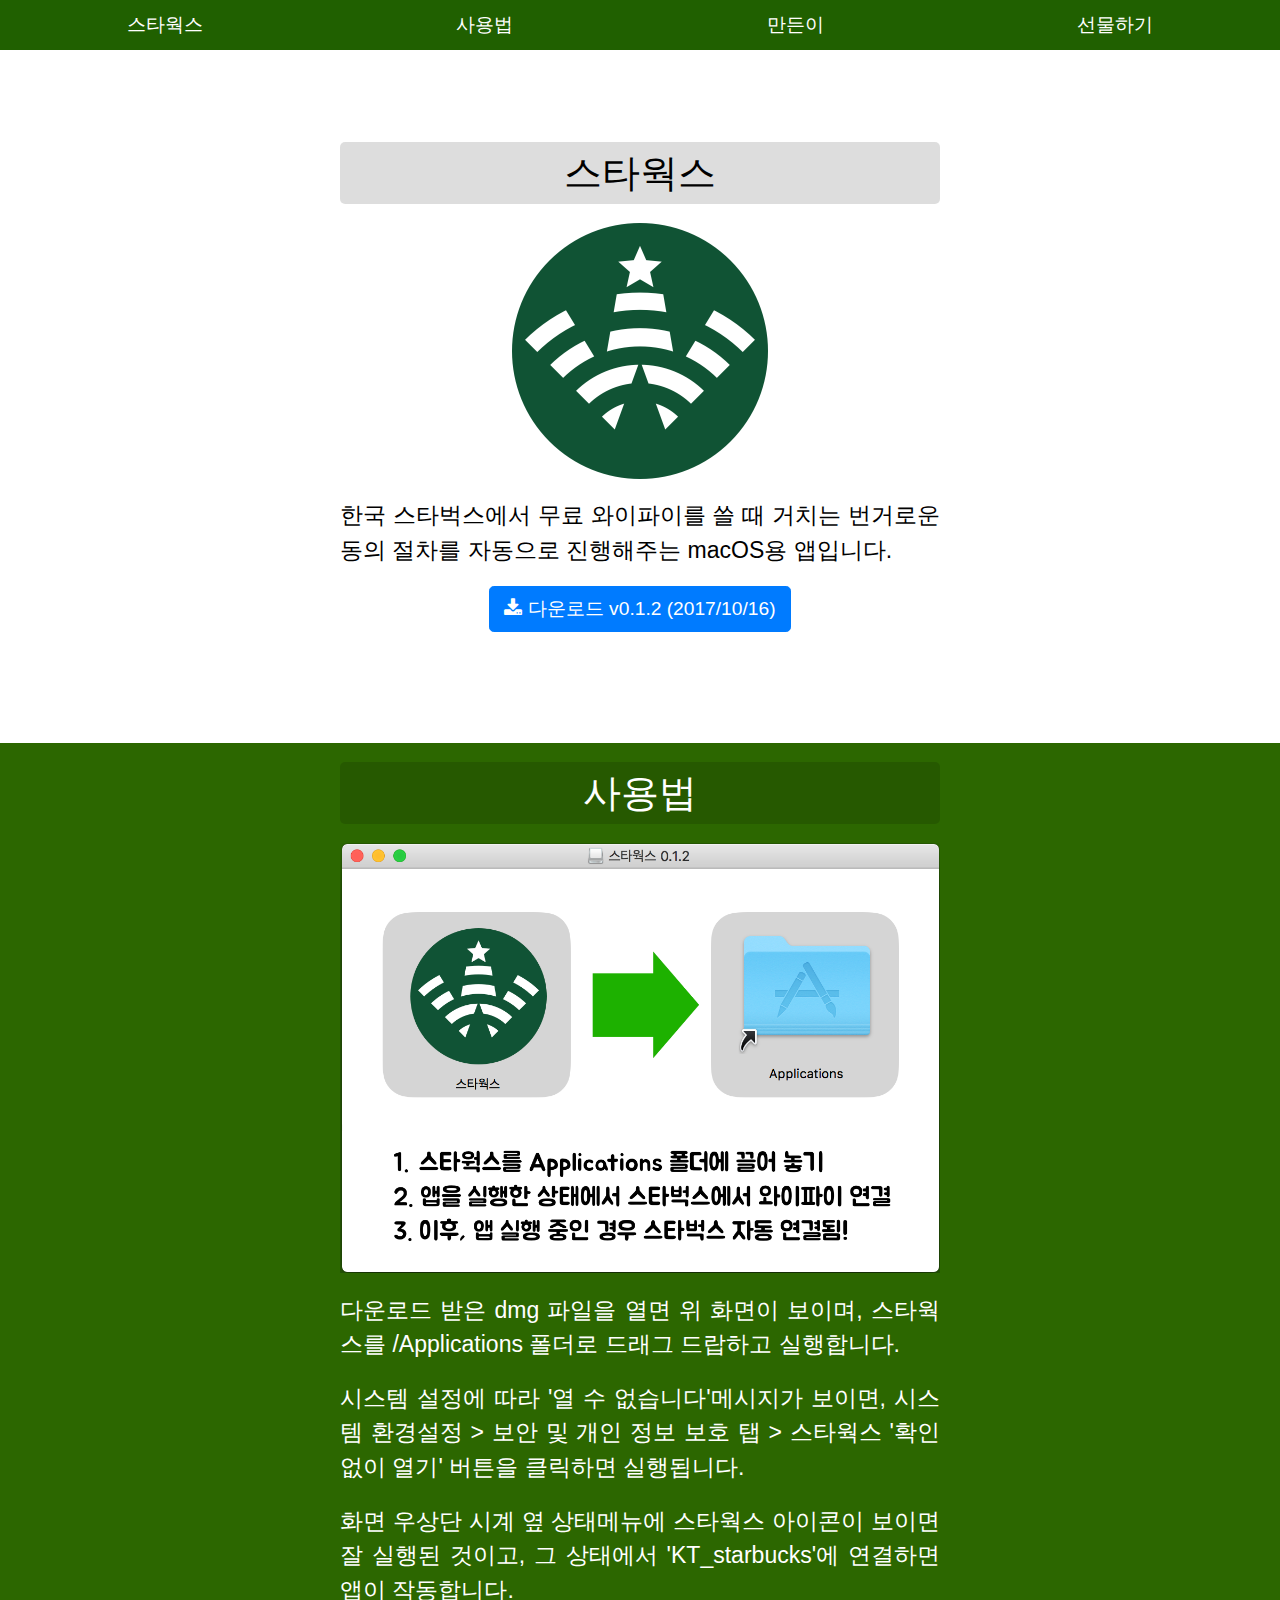
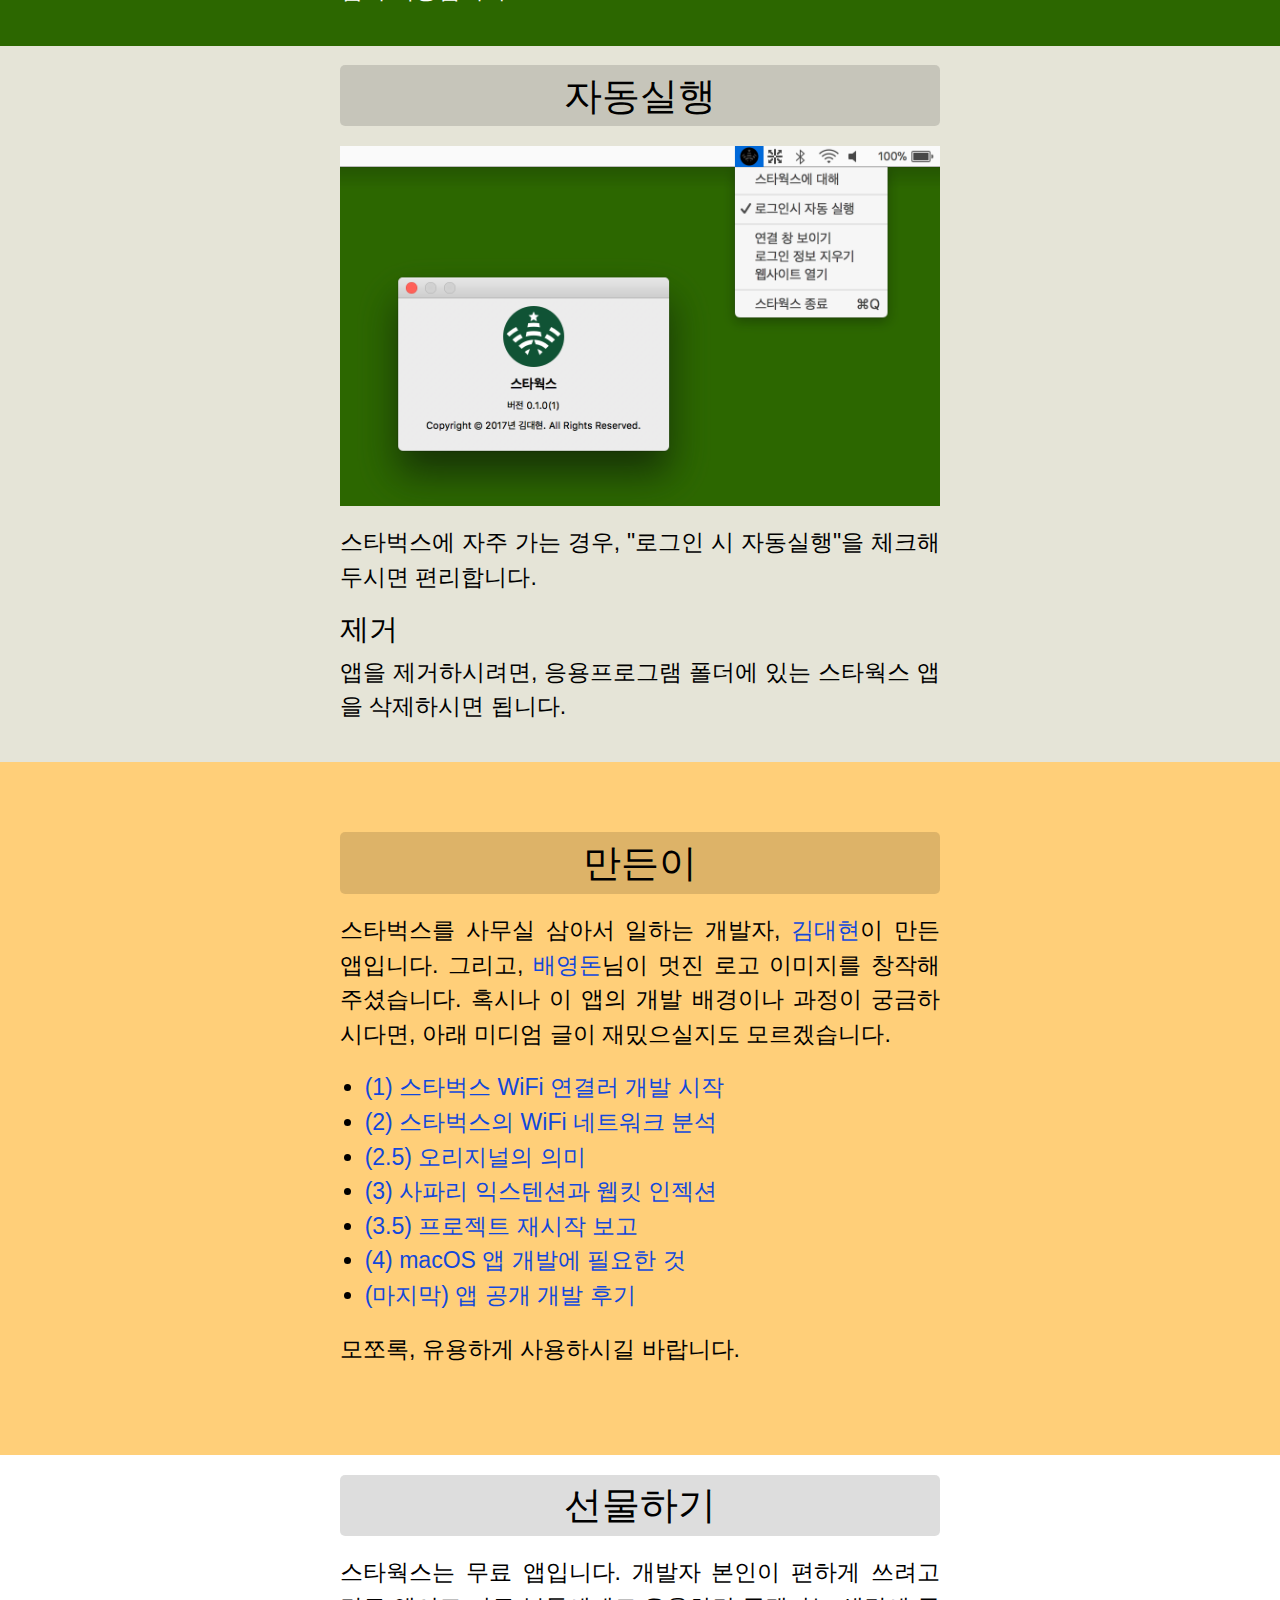
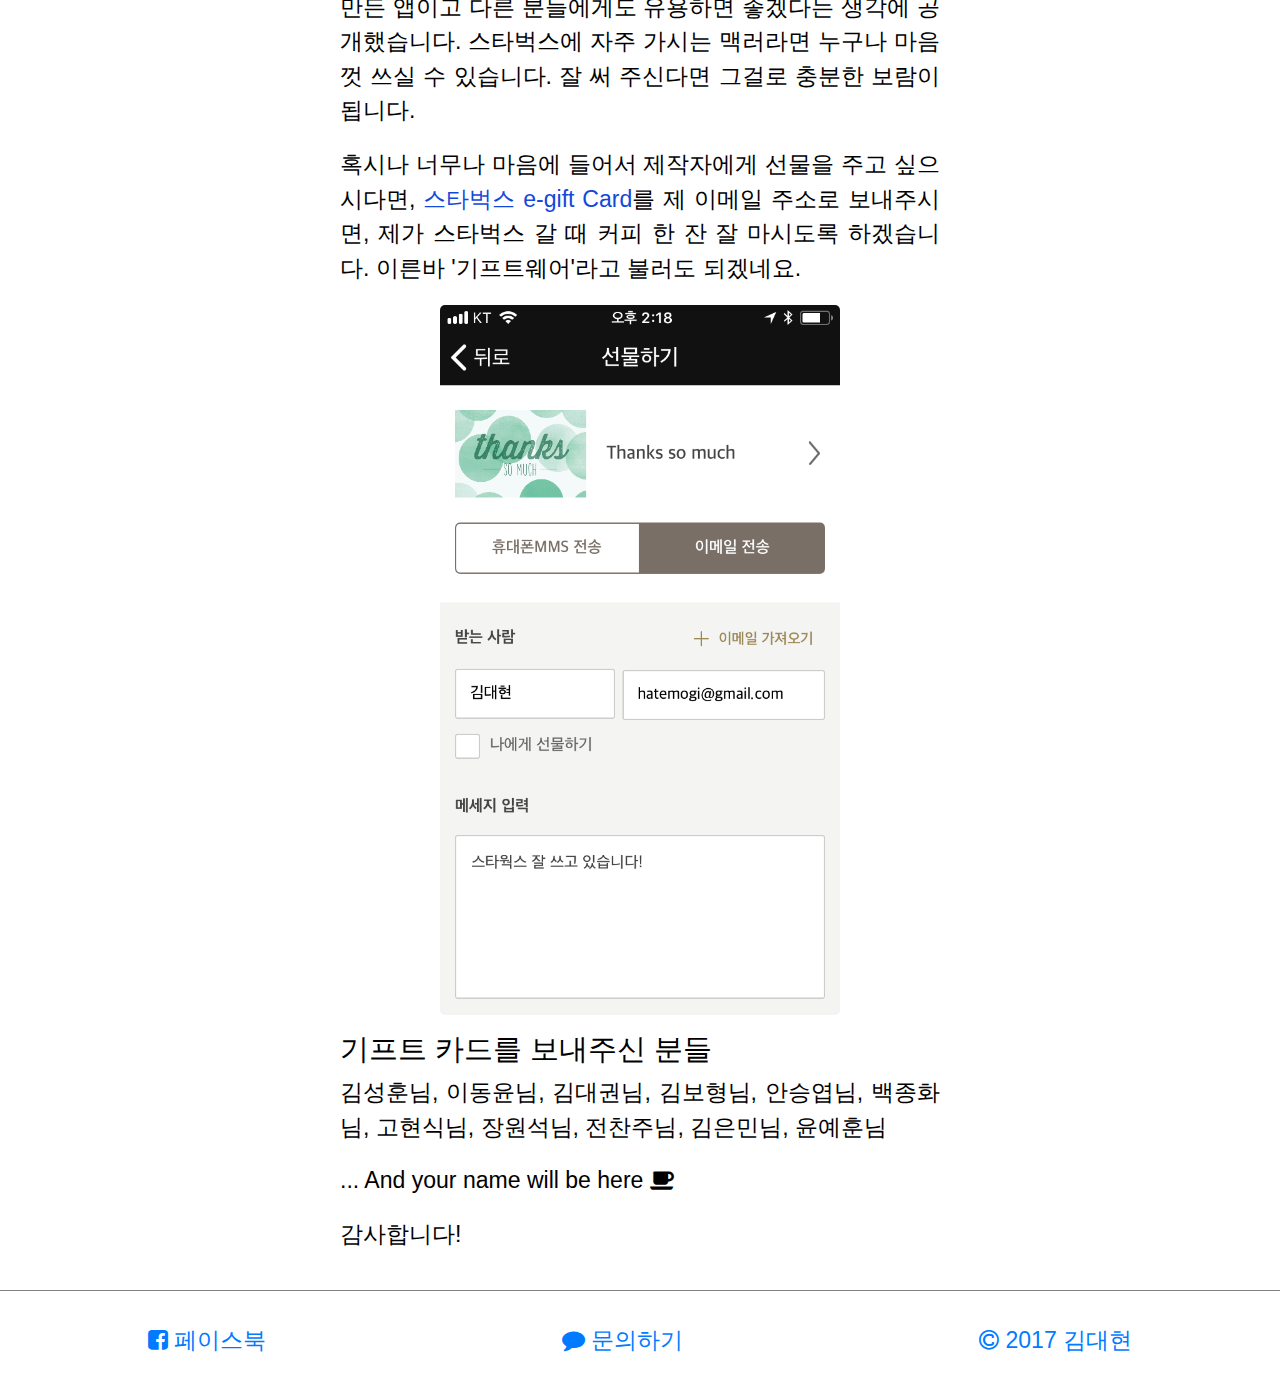
==== commit 1919e8d7: "윤예훈님 추가" ====
--- a/docs/index.html
+++ b/docs/index.html
@@ -1,2 +1,2 @@
 <!DOCTYPE html>
-<html><head><meta charset="utf-8"><meta content="width=device-width, initial-scale=1" name="viewport"><meta content="한국 스타벅스에서 무료로 제공하는 와이파이에 연결할 때, 번거로운 입력 절차를 자동으로 진행해주는 macOS 애플리케이션입니다." name="description"><meta content="김대현" name="author"><meta content="스타웍스" property="og:site_name"><meta content="website" property="og:type"><meta content="http://xn--9t4ba803ac1m.com" property="og:url"><meta content="스타웍스 - 스타벅스 WiFi 연결러" property="og:title"><meta content="ko_KR" property="og:locale"><meta content="한국 스타벅스에서 무료로 제공하는 와이파이에 연결할 때, 번거로운 입력 절차를 자동으로 진행해주는 macOS 애플리케이션입니다." property="og:description"><meta content="1587341957982820" property="fb:app_id"><meta content="http://xn--9t4ba803ac1m.com/img/256@2x.png" property="og:image:url"><meta content="image/png" property="og:image:type"><meta content="256" property="og:image:width"><meta content="256" property="og:image:height"><meta content="summary" name="twitter:card"><meta content="@starworksapp" name="twitter:site"><meta content="스타웍스 - 스타벅스 WiFi 연결러" name="twitter:title"><meta content="http://xn--9t4ba803ac1m.com/img/256@2x.png" name="twitter:image"><meta content="한국 스타벅스에서 무료로 제공하는 와이파이에 연결할 때, 번거로운 입력 절차를 자동으로 진행해주는 macOS 애플리케이션입니다." name="twitter:description"><title>스타웍스 - 스타벅스 WiFi 연결러</title></head><link href="css/bootstrap.min.css" rel="stylesheet" type="text/css"><link href="css/font-awesome.min.css" rel="stylesheet" type="text/css"><link href="css/starworks.css" rel="stylesheet" type="text/css"><body><nav><a href="/#스타웍스">스타웍스</a><a href="/#사용법">사용법</a><a href="/#만든이">만든이</a><a href="/#선물하기">선물하기</a></nav><main><section id="스타웍스"><div><h1>스타웍스</h1><p class="text-center"><img height="256" src="img/256@2x.png" width="256" /></p><p>한국 스타벅스에서 무료 와이파이를 쓸 때 거치는 번거로운 동의 절차를 자동으로 진행해주는 macOS용 앱입니다.</p><p class="text-center"><a class="btn btn-large btn-primary" href="downloads/starworks-0.1.2.dmg"><i class="fa fa-download"></i> 다운로드 v0.1.2 (2017/10/16)</a></p></div></section><section id="사용법"><div><h1>사용법</h1><p class="text-center"><img src="img/dmg.png" width="100%" /></p><p>다운로드 받은 dmg 파일을 열면 위 화면이 보이며, 스타웍스를 /Applications 폴더로 드래그 드랍하고 실행합니다.</p><p>시스템 설정에 따라 '열 수 없습니다'메시지가 보이면, 시스템 환경설정 > 보안 및 개인 정보 보호 탭 > 스타웍스 '확인 없이 열기' 버튼을 클릭하면 실행됩니다.</p><p>화면 우상단 시계 옆 상태메뉴에 스타웍스 아이콘이 보이면 잘 실행된 것이고, 그 상태에서 'KT_starbucks'에 연결하면 앱이 작동합니다.</p></div></section><section id="자동실행"><div><h1>자동실행</h1><p class="text-center"><img src="img/menu.png" width="100%" /><p>스타벅스에 자주 가는 경우, "로그인 시 자동실행"을 체크해 두시면 편리합니다.</p></p><div><h2>제거</h2><p>앱을 제거하시려면, 응용프로그램 폴더에 있는 스타웍스 앱을 삭제하시면 됩니다.</p></div></div></section><section id="만든이"><div><h1>만든이</h1><p>스타벅스를 사무실 삼아서 일하는 개발자, <a href="https://medium.com/@hatemogi">김대현</a>이 만든 앱입니다. 그리고, <a href="http://donny.co.kr">배영돈</a>님이 멋진 로고 이미지를 창작해주셨습니다. 혹시나 이 앱의 개발 배경이나 과정이 궁금하시다면, 아래 미디엄 글이 재밌으실지도 모르겠습니다.</p><ul><li><a href="https://goo.gl/DPY6UD">(1) 스타벅스 WiFi 연결러 개발 시작</a></li><li><a href="https://goo.gl/5iYVST">(2) 스타벅스의 WiFi 네트워크 분석</a></li><li><a href="https://goo.gl/1nGfW3">(2.5) 오리지널의 의미</a></li><li><a href="https://goo.gl/dKc4md">(3) 사파리 익스텐션과 웹킷 인젝션</a></li><li><a href="https://goo.gl/nnWsQQ">(3.5) 프로젝트 재시작 보고 </a></li><li><a href="https://goo.gl/H121zk">(4) macOS 앱 개발에 필요한 것</a></li><li><a href="https://goo.gl/16MghM">(마지막) 앱 공개 개발 후기</a></li></ul><p>모쪼록, 유용하게 사용하시길 바랍니다.</p></div></section><section id="선물하기"><div><h1>선물하기</h1><p>스타웍스는 무료 앱입니다. 개발자 본인이 편하게 쓰려고 만든 앱이고 다른 분들에게도 유용하면 좋겠다는 생각에 공개했습니다. 스타벅스에 자주 가시는 맥러라면 누구나 마음껏 쓰실 수 있습니다. 잘 써 주신다면 그걸로 충분한 보람이 됩니다.</p><p>혹시나 너무나 마음에 들어서 제작자에게 선물을 주고 싶으시다면, <a href="https://www.istarbucks.co.kr/menu/card_list.do?CATE_CD=product_egift">스타벅스 e-gift Card</a>를 제 이메일 주소로 보내주시면, 제가 스타벅스 갈 때 커피 한 잔 잘 마시도록 하겠습니다. 이른바 '기프트웨어'라고 불러도 되겠네요.</p><p><img alt="" src="img/giftcard.png" /></p><h2>기프트 카드를 보내주신 분들</h2><p>김성훈님, 이동윤님, 김대권님, 김보형님, 안승엽님, 백종화님, 고현식님, 장원석님, 전찬주님, 김은민님</p><p>... And your name will be here  <i class="fa fa-coffee"></i></p><p>감사합니다!</p></div></section></main><footer><a href="https://www.facebook.com/starworksapp/"><i class="fa fa-facebook-square"></i> 페이스북</a><a href="https://goo.gl/forms/In2HTw7JmMk7C73r2"><i class="fa fa-comment"></i> 문의하기</a><a href="https://medium.com/@hatemogi"><i class="fa fa-copyright"></i> 2017 김대현</a></footer></body><script src="js/starworks.js" type="text/javascript"></script><script async src="https://www.googletagmanager.com/gtag/js?id=UA-108134101-1"></script></html>+<html><head><meta charset="utf-8"><meta content="width=device-width, initial-scale=1" name="viewport"><meta content="한국 스타벅스에서 무료로 제공하는 와이파이에 연결할 때, 번거로운 입력 절차를 자동으로 진행해주는 macOS 애플리케이션입니다." name="description"><meta content="김대현" name="author"><meta content="스타웍스" property="og:site_name"><meta content="website" property="og:type"><meta content="http://xn--9t4ba803ac1m.com" property="og:url"><meta content="스타웍스 - 스타벅스 WiFi 연결러" property="og:title"><meta content="ko_KR" property="og:locale"><meta content="한국 스타벅스에서 무료로 제공하는 와이파이에 연결할 때, 번거로운 입력 절차를 자동으로 진행해주는 macOS 애플리케이션입니다." property="og:description"><meta content="1587341957982820" property="fb:app_id"><meta content="http://xn--9t4ba803ac1m.com/img/256@2x.png" property="og:image:url"><meta content="image/png" property="og:image:type"><meta content="256" property="og:image:width"><meta content="256" property="og:image:height"><meta content="summary" name="twitter:card"><meta content="@starworksapp" name="twitter:site"><meta content="스타웍스 - 스타벅스 WiFi 연결러" name="twitter:title"><meta content="http://xn--9t4ba803ac1m.com/img/256@2x.png" name="twitter:image"><meta content="한국 스타벅스에서 무료로 제공하는 와이파이에 연결할 때, 번거로운 입력 절차를 자동으로 진행해주는 macOS 애플리케이션입니다." name="twitter:description"><title>스타웍스 - 스타벅스 WiFi 연결러</title></head><link href="css/bootstrap.min.css" rel="stylesheet" type="text/css"><link href="css/font-awesome.min.css" rel="stylesheet" type="text/css"><link href="css/starworks.css" rel="stylesheet" type="text/css"><body><nav><a href="/#스타웍스">스타웍스</a><a href="/#사용법">사용법</a><a href="/#만든이">만든이</a><a href="/#선물하기">선물하기</a></nav><main><section id="스타웍스"><div><h1>스타웍스</h1><p class="text-center"><img height="256" src="img/256@2x.png" width="256" /></p><p>한국 스타벅스에서 무료 와이파이를 쓸 때 거치는 번거로운 동의 절차를 자동으로 진행해주는 macOS용 앱입니다.</p><p class="text-center"><a class="btn btn-large btn-primary" href="downloads/starworks-0.1.2.dmg"><i class="fa fa-download"></i> 다운로드 v0.1.2 (2017/10/16)</a></p></div></section><section id="사용법"><div><h1>사용법</h1><p class="text-center"><img src="img/dmg.png" width="100%" /></p><p>다운로드 받은 dmg 파일을 열면 위 화면이 보이며, 스타웍스를 /Applications 폴더로 드래그 드랍하고 실행합니다.</p><p>시스템 설정에 따라 '열 수 없습니다'메시지가 보이면, 시스템 환경설정 > 보안 및 개인 정보 보호 탭 > 스타웍스 '확인 없이 열기' 버튼을 클릭하면 실행됩니다.</p><p>화면 우상단 시계 옆 상태메뉴에 스타웍스 아이콘이 보이면 잘 실행된 것이고, 그 상태에서 'KT_starbucks'에 연결하면 앱이 작동합니다.</p></div></section><section id="자동실행"><div><h1>자동실행</h1><p class="text-center"><img src="img/menu.png" width="100%" /><p>스타벅스에 자주 가는 경우, "로그인 시 자동실행"을 체크해 두시면 편리합니다.</p></p><div><h2>제거</h2><p>앱을 제거하시려면, 응용프로그램 폴더에 있는 스타웍스 앱을 삭제하시면 됩니다.</p></div></div></section><section id="만든이"><div><h1>만든이</h1><p>스타벅스를 사무실 삼아서 일하는 개발자, <a href="https://medium.com/@hatemogi">김대현</a>이 만든 앱입니다. 그리고, <a href="http://donny.co.kr">배영돈</a>님이 멋진 로고 이미지를 창작해주셨습니다. 혹시나 이 앱의 개발 배경이나 과정이 궁금하시다면, 아래 미디엄 글이 재밌으실지도 모르겠습니다.</p><ul><li><a href="https://goo.gl/DPY6UD">(1) 스타벅스 WiFi 연결러 개발 시작</a></li><li><a href="https://goo.gl/5iYVST">(2) 스타벅스의 WiFi 네트워크 분석</a></li><li><a href="https://goo.gl/1nGfW3">(2.5) 오리지널의 의미</a></li><li><a href="https://goo.gl/dKc4md">(3) 사파리 익스텐션과 웹킷 인젝션</a></li><li><a href="https://goo.gl/nnWsQQ">(3.5) 프로젝트 재시작 보고 </a></li><li><a href="https://goo.gl/H121zk">(4) macOS 앱 개발에 필요한 것</a></li><li><a href="https://goo.gl/16MghM">(마지막) 앱 공개 개발 후기</a></li></ul><p>모쪼록, 유용하게 사용하시길 바랍니다.</p></div></section><section id="선물하기"><div><h1>선물하기</h1><p>스타웍스는 무료 앱입니다. 개발자 본인이 편하게 쓰려고 만든 앱이고 다른 분들에게도 유용하면 좋겠다는 생각에 공개했습니다. 스타벅스에 자주 가시는 맥러라면 누구나 마음껏 쓰실 수 있습니다. 잘 써 주신다면 그걸로 충분한 보람이 됩니다.</p><p>혹시나 너무나 마음에 들어서 제작자에게 선물을 주고 싶으시다면, <a href="https://www.istarbucks.co.kr/menu/card_list.do?CATE_CD=product_egift">스타벅스 e-gift Card</a>를 제 이메일 주소로 보내주시면, 제가 스타벅스 갈 때 커피 한 잔 잘 마시도록 하겠습니다. 이른바 '기프트웨어'라고 불러도 되겠네요.</p><p><img alt="" src="img/giftcard.png" /></p><h2>기프트 카드를 보내주신 분들</h2><p>김성훈님, 이동윤님, 김대권님, 김보형님, 안승엽님, 백종화님, 고현식님, 장원석님, 전찬주님, 김은민님, 윤예훈님</p><p>... And your name will be here <i class="fa fa-coffee"></i></p><p>감사합니다!</p></div></section></main><footer><a href="https://www.facebook.com/starworksapp/"><i class="fa fa-facebook-square"></i> 페이스북</a><a href="https://goo.gl/forms/In2HTw7JmMk7C73r2"><i class="fa fa-comment"></i> 문의하기</a><a href="https://medium.com/@hatemogi"><i class="fa fa-copyright"></i> 2017 김대현</a></footer></body><script src="js/starworks.js" type="text/javascript"></script><script async src="https://www.googletagmanager.com/gtag/js?id=UA-108134101-1"></script></html>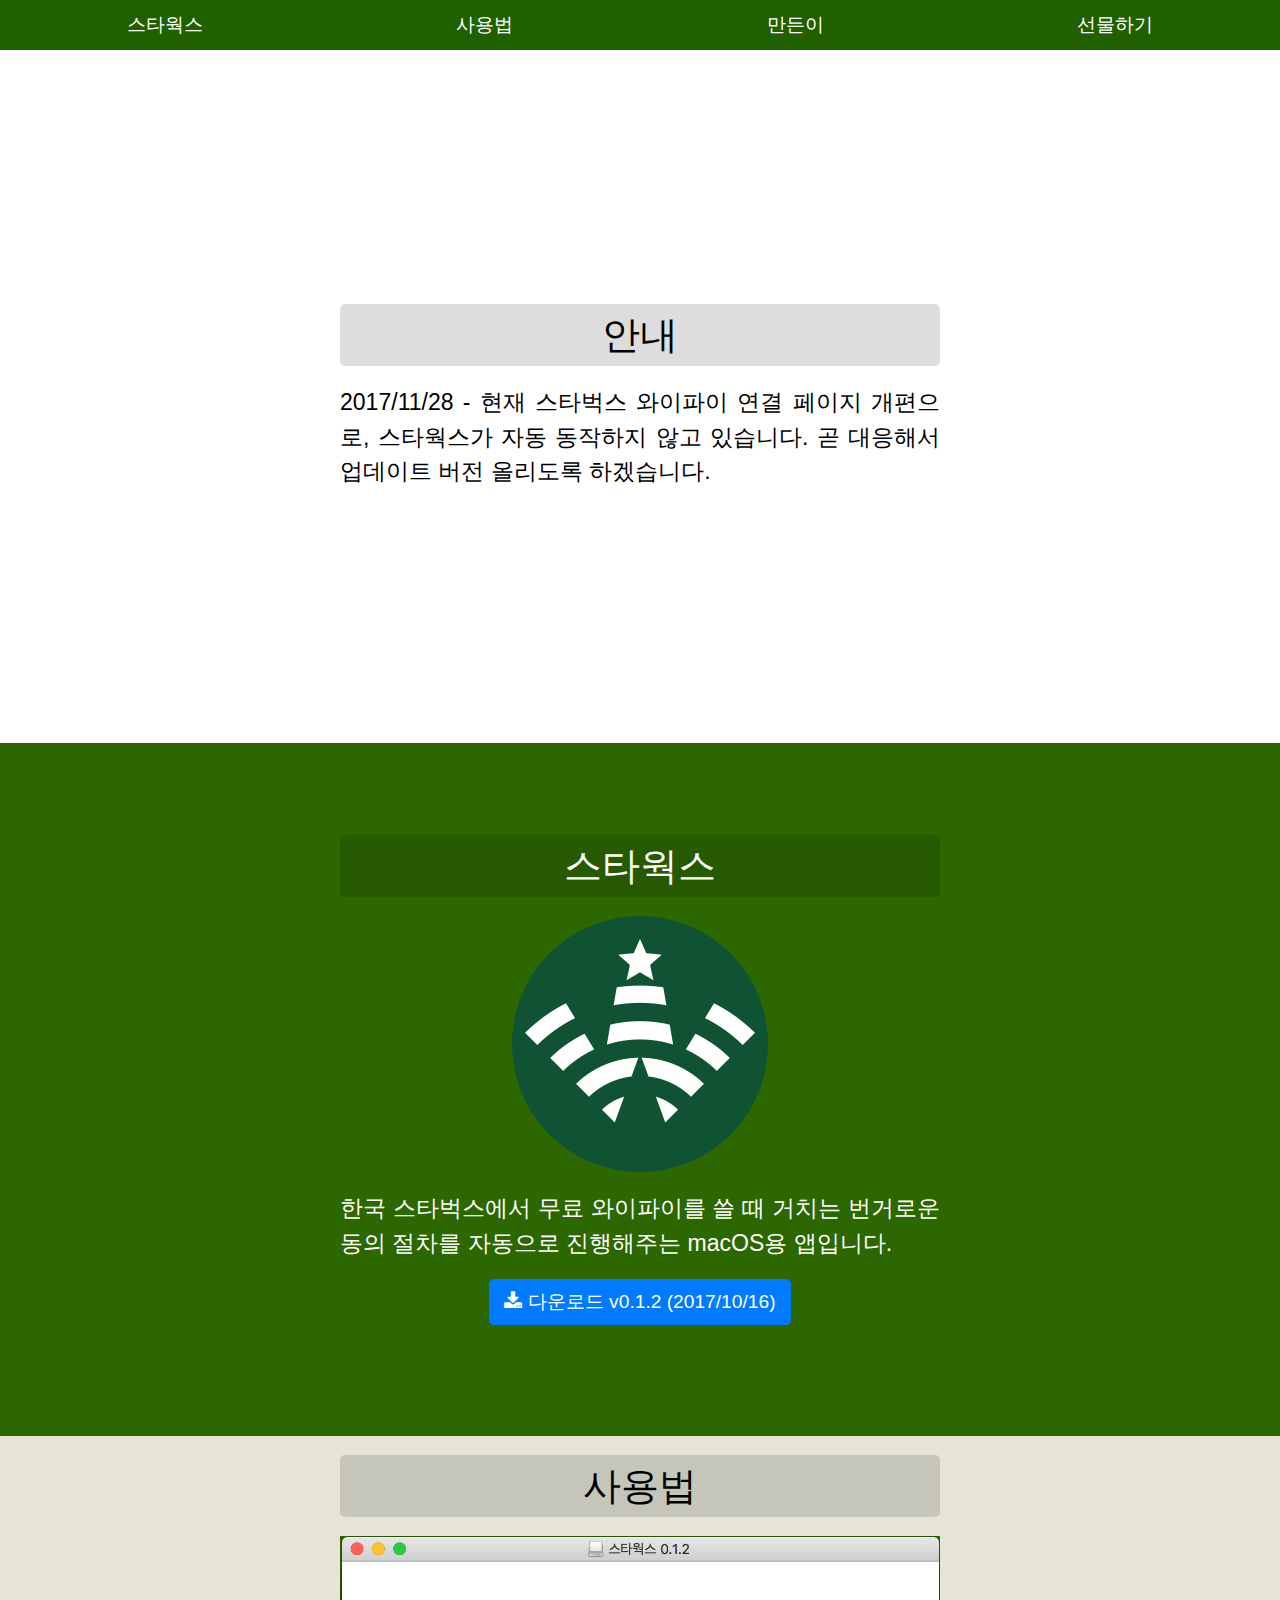
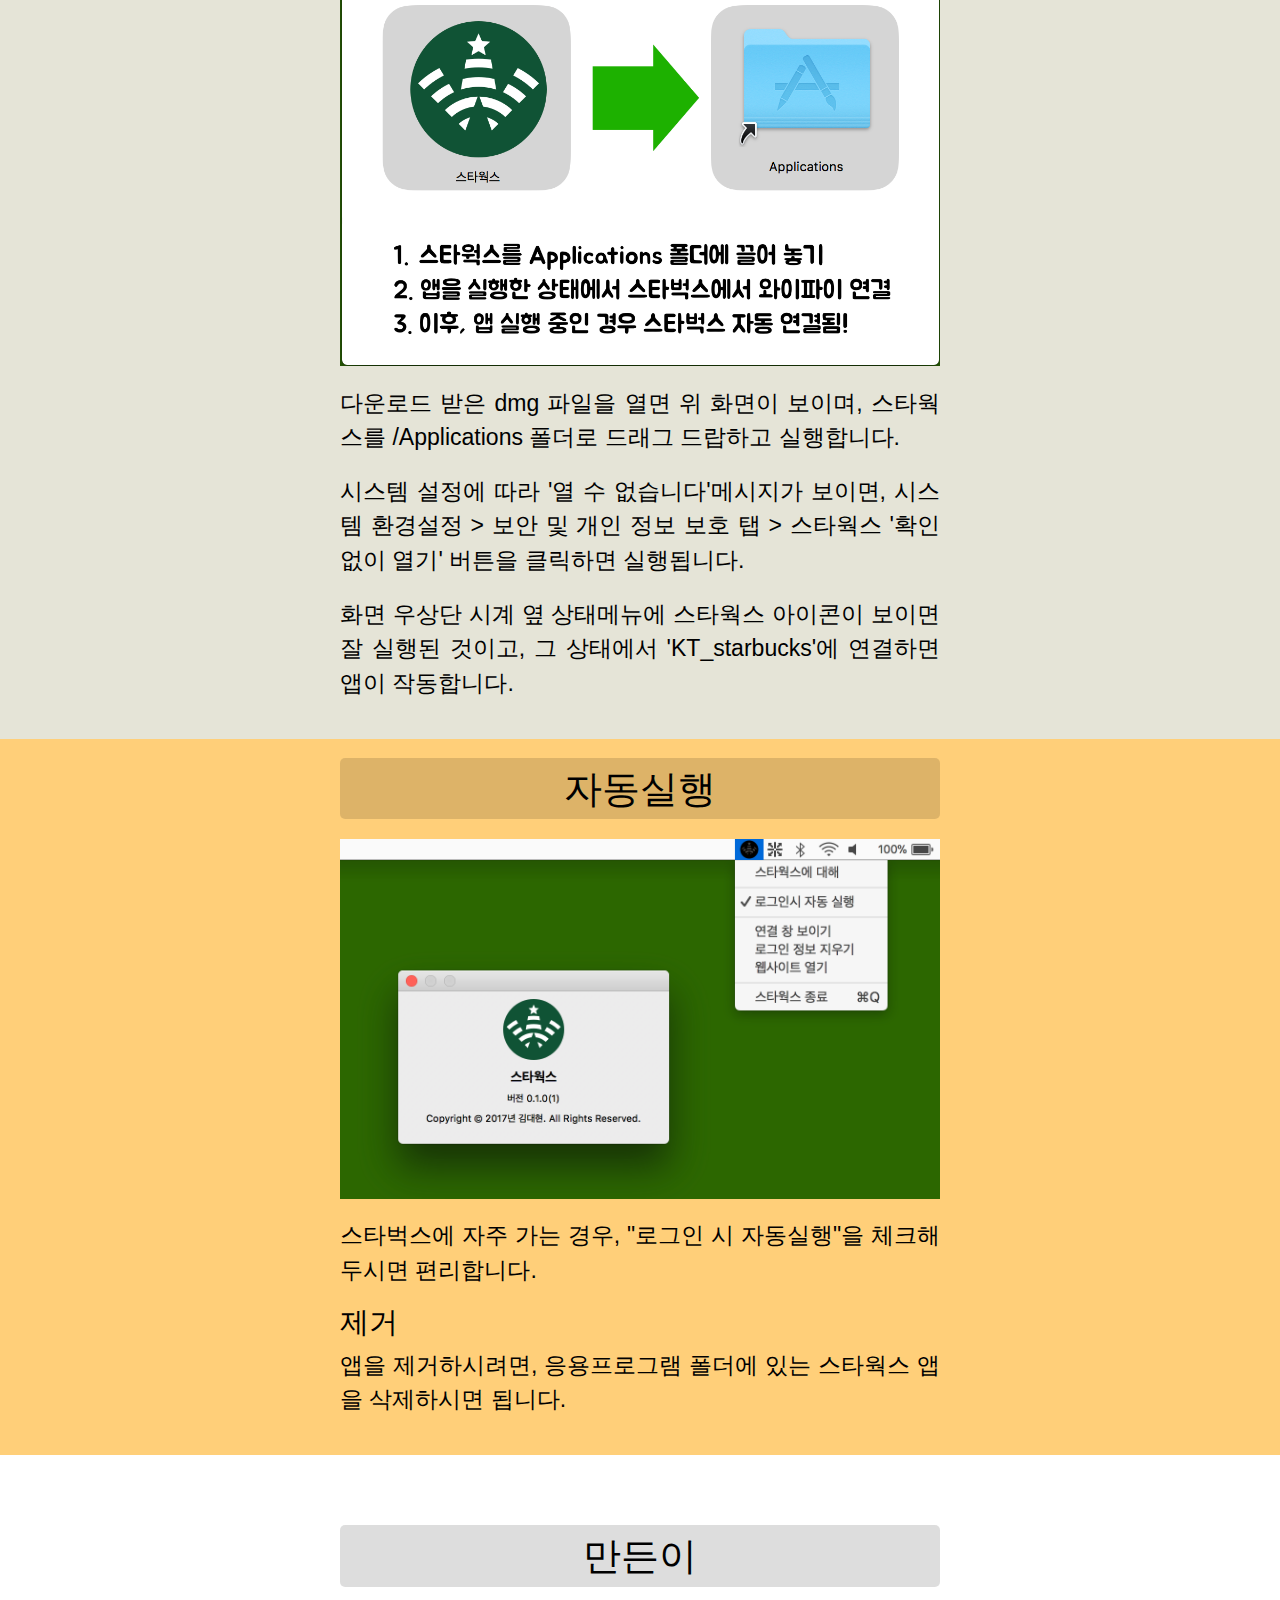
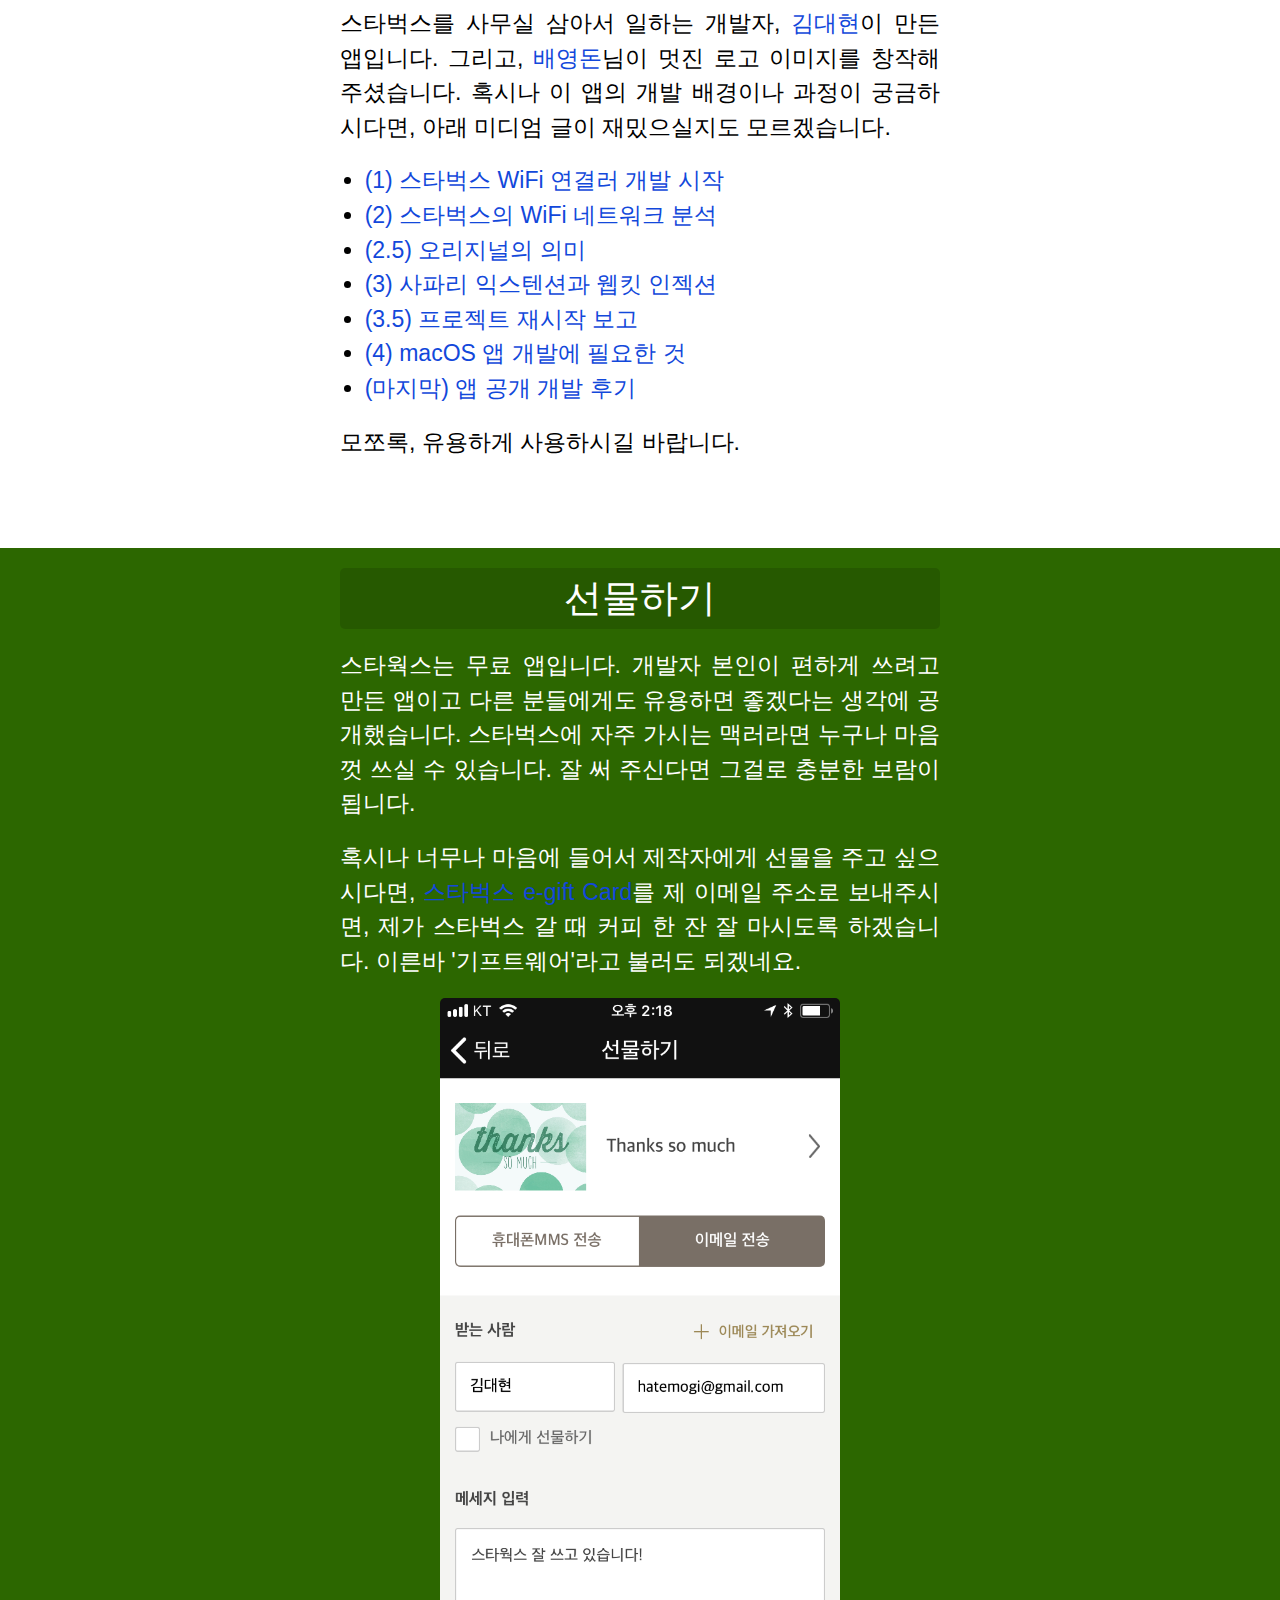
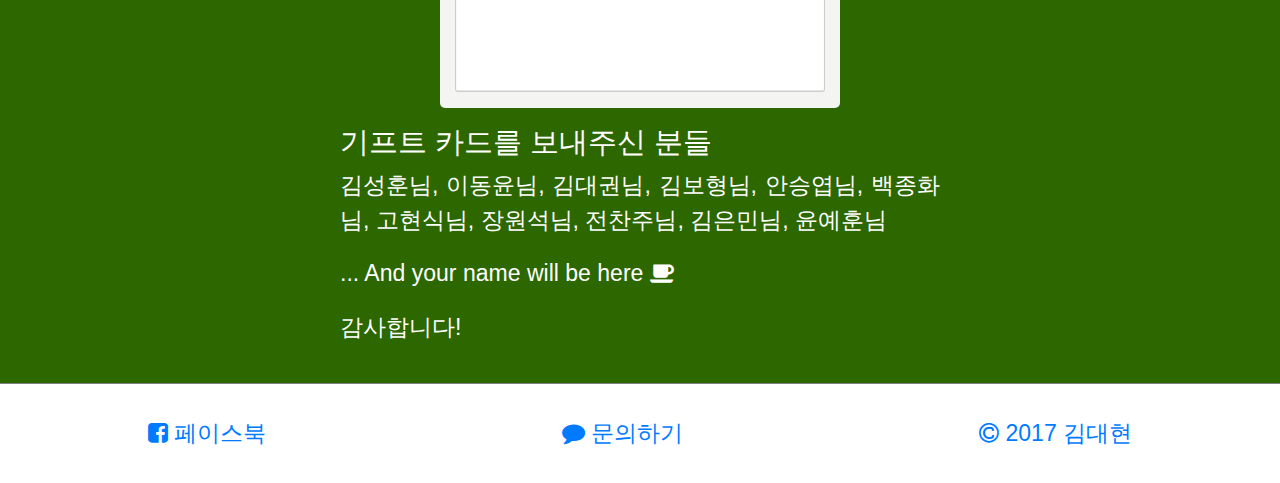
==== commit 4f28a7f0: "개편 대응 안내" ====
--- a/docs/index.html
+++ b/docs/index.html
@@ -1,2 +1,2 @@
 <!DOCTYPE html>
-<html><head><meta charset="utf-8"><meta content="width=device-width, initial-scale=1" name="viewport"><meta content="한국 스타벅스에서 무료로 제공하는 와이파이에 연결할 때, 번거로운 입력 절차를 자동으로 진행해주는 macOS 애플리케이션입니다." name="description"><meta content="김대현" name="author"><meta content="스타웍스" property="og:site_name"><meta content="website" property="og:type"><meta content="http://xn--9t4ba803ac1m.com" property="og:url"><meta content="스타웍스 - 스타벅스 WiFi 연결러" property="og:title"><meta content="ko_KR" property="og:locale"><meta content="한국 스타벅스에서 무료로 제공하는 와이파이에 연결할 때, 번거로운 입력 절차를 자동으로 진행해주는 macOS 애플리케이션입니다." property="og:description"><meta content="1587341957982820" property="fb:app_id"><meta content="http://xn--9t4ba803ac1m.com/img/256@2x.png" property="og:image:url"><meta content="image/png" property="og:image:type"><meta content="256" property="og:image:width"><meta content="256" property="og:image:height"><meta content="summary" name="twitter:card"><meta content="@starworksapp" name="twitter:site"><meta content="스타웍스 - 스타벅스 WiFi 연결러" name="twitter:title"><meta content="http://xn--9t4ba803ac1m.com/img/256@2x.png" name="twitter:image"><meta content="한국 스타벅스에서 무료로 제공하는 와이파이에 연결할 때, 번거로운 입력 절차를 자동으로 진행해주는 macOS 애플리케이션입니다." name="twitter:description"><title>스타웍스 - 스타벅스 WiFi 연결러</title></head><link href="css/bootstrap.min.css" rel="stylesheet" type="text/css"><link href="css/font-awesome.min.css" rel="stylesheet" type="text/css"><link href="css/starworks.css" rel="stylesheet" type="text/css"><body><nav><a href="/#스타웍스">스타웍스</a><a href="/#사용법">사용법</a><a href="/#만든이">만든이</a><a href="/#선물하기">선물하기</a></nav><main><section id="스타웍스"><div><h1>스타웍스</h1><p class="text-center"><img height="256" src="img/256@2x.png" width="256" /></p><p>한국 스타벅스에서 무료 와이파이를 쓸 때 거치는 번거로운 동의 절차를 자동으로 진행해주는 macOS용 앱입니다.</p><p class="text-center"><a class="btn btn-large btn-primary" href="downloads/starworks-0.1.2.dmg"><i class="fa fa-download"></i> 다운로드 v0.1.2 (2017/10/16)</a></p></div></section><section id="사용법"><div><h1>사용법</h1><p class="text-center"><img src="img/dmg.png" width="100%" /></p><p>다운로드 받은 dmg 파일을 열면 위 화면이 보이며, 스타웍스를 /Applications 폴더로 드래그 드랍하고 실행합니다.</p><p>시스템 설정에 따라 '열 수 없습니다'메시지가 보이면, 시스템 환경설정 > 보안 및 개인 정보 보호 탭 > 스타웍스 '확인 없이 열기' 버튼을 클릭하면 실행됩니다.</p><p>화면 우상단 시계 옆 상태메뉴에 스타웍스 아이콘이 보이면 잘 실행된 것이고, 그 상태에서 'KT_starbucks'에 연결하면 앱이 작동합니다.</p></div></section><section id="자동실행"><div><h1>자동실행</h1><p class="text-center"><img src="img/menu.png" width="100%" /><p>스타벅스에 자주 가는 경우, "로그인 시 자동실행"을 체크해 두시면 편리합니다.</p></p><div><h2>제거</h2><p>앱을 제거하시려면, 응용프로그램 폴더에 있는 스타웍스 앱을 삭제하시면 됩니다.</p></div></div></section><section id="만든이"><div><h1>만든이</h1><p>스타벅스를 사무실 삼아서 일하는 개발자, <a href="https://medium.com/@hatemogi">김대현</a>이 만든 앱입니다. 그리고, <a href="http://donny.co.kr">배영돈</a>님이 멋진 로고 이미지를 창작해주셨습니다. 혹시나 이 앱의 개발 배경이나 과정이 궁금하시다면, 아래 미디엄 글이 재밌으실지도 모르겠습니다.</p><ul><li><a href="https://goo.gl/DPY6UD">(1) 스타벅스 WiFi 연결러 개발 시작</a></li><li><a href="https://goo.gl/5iYVST">(2) 스타벅스의 WiFi 네트워크 분석</a></li><li><a href="https://goo.gl/1nGfW3">(2.5) 오리지널의 의미</a></li><li><a href="https://goo.gl/dKc4md">(3) 사파리 익스텐션과 웹킷 인젝션</a></li><li><a href="https://goo.gl/nnWsQQ">(3.5) 프로젝트 재시작 보고 </a></li><li><a href="https://goo.gl/H121zk">(4) macOS 앱 개발에 필요한 것</a></li><li><a href="https://goo.gl/16MghM">(마지막) 앱 공개 개발 후기</a></li></ul><p>모쪼록, 유용하게 사용하시길 바랍니다.</p></div></section><section id="선물하기"><div><h1>선물하기</h1><p>스타웍스는 무료 앱입니다. 개발자 본인이 편하게 쓰려고 만든 앱이고 다른 분들에게도 유용하면 좋겠다는 생각에 공개했습니다. 스타벅스에 자주 가시는 맥러라면 누구나 마음껏 쓰실 수 있습니다. 잘 써 주신다면 그걸로 충분한 보람이 됩니다.</p><p>혹시나 너무나 마음에 들어서 제작자에게 선물을 주고 싶으시다면, <a href="https://www.istarbucks.co.kr/menu/card_list.do?CATE_CD=product_egift">스타벅스 e-gift Card</a>를 제 이메일 주소로 보내주시면, 제가 스타벅스 갈 때 커피 한 잔 잘 마시도록 하겠습니다. 이른바 '기프트웨어'라고 불러도 되겠네요.</p><p><img alt="" src="img/giftcard.png" /></p><h2>기프트 카드를 보내주신 분들</h2><p>김성훈님, 이동윤님, 김대권님, 김보형님, 안승엽님, 백종화님, 고현식님, 장원석님, 전찬주님, 김은민님, 윤예훈님</p><p>... And your name will be here <i class="fa fa-coffee"></i></p><p>감사합니다!</p></div></section></main><footer><a href="https://www.facebook.com/starworksapp/"><i class="fa fa-facebook-square"></i> 페이스북</a><a href="https://goo.gl/forms/In2HTw7JmMk7C73r2"><i class="fa fa-comment"></i> 문의하기</a><a href="https://medium.com/@hatemogi"><i class="fa fa-copyright"></i> 2017 김대현</a></footer></body><script src="js/starworks.js" type="text/javascript"></script><script async src="https://www.googletagmanager.com/gtag/js?id=UA-108134101-1"></script></html>+<html><head><meta charset="utf-8"><meta content="width=device-width, initial-scale=1" name="viewport"><meta content="한국 스타벅스에서 무료로 제공하는 와이파이에 연결할 때, 번거로운 입력 절차를 자동으로 진행해주는 macOS 애플리케이션입니다." name="description"><meta content="김대현" name="author"><meta content="스타웍스" property="og:site_name"><meta content="website" property="og:type"><meta content="http://xn--9t4ba803ac1m.com" property="og:url"><meta content="스타웍스 - 스타벅스 WiFi 연결러" property="og:title"><meta content="ko_KR" property="og:locale"><meta content="한국 스타벅스에서 무료로 제공하는 와이파이에 연결할 때, 번거로운 입력 절차를 자동으로 진행해주는 macOS 애플리케이션입니다." property="og:description"><meta content="1587341957982820" property="fb:app_id"><meta content="http://xn--9t4ba803ac1m.com/img/256@2x.png" property="og:image:url"><meta content="image/png" property="og:image:type"><meta content="256" property="og:image:width"><meta content="256" property="og:image:height"><meta content="summary" name="twitter:card"><meta content="@starworksapp" name="twitter:site"><meta content="스타웍스 - 스타벅스 WiFi 연결러" name="twitter:title"><meta content="http://xn--9t4ba803ac1m.com/img/256@2x.png" name="twitter:image"><meta content="한국 스타벅스에서 무료로 제공하는 와이파이에 연결할 때, 번거로운 입력 절차를 자동으로 진행해주는 macOS 애플리케이션입니다." name="twitter:description"><title>스타웍스 - 스타벅스 WiFi 연결러</title></head><link href="css/bootstrap.min.css" rel="stylesheet" type="text/css"><link href="css/font-awesome.min.css" rel="stylesheet" type="text/css"><link href="css/starworks.css" rel="stylesheet" type="text/css"><body><nav><a href="/#스타웍스">스타웍스</a><a href="/#사용법">사용법</a><a href="/#만든이">만든이</a><a href="/#선물하기">선물하기</a></nav><main><section id="안내"><div><h1>안내</h1><div>2017/11/28 - 현재 스타벅스 와이파이 연결 페이지 개편으로, 스타웍스가 자동 동작하지 않고 있습니다. 곧 대응해서 업데이트 버전 올리도록 하겠습니다.</div></div></section><section id="스타웍스"><div><h1>스타웍스</h1><p class="text-center"><img height="256" src="img/256@2x.png" width="256" /></p><p>한국 스타벅스에서 무료 와이파이를 쓸 때 거치는 번거로운 동의 절차를 자동으로 진행해주는 macOS용 앱입니다.</p><p class="text-center"><a class="btn btn-large btn-primary" href="downloads/starworks-0.1.2.dmg"><i class="fa fa-download"></i> 다운로드 v0.1.2 (2017/10/16)</a></p></div></section><section id="사용법"><div><h1>사용법</h1><p class="text-center"><img src="img/dmg.png" width="100%" /></p><p>다운로드 받은 dmg 파일을 열면 위 화면이 보이며, 스타웍스를 /Applications 폴더로 드래그 드랍하고 실행합니다.</p><p>시스템 설정에 따라 '열 수 없습니다'메시지가 보이면, 시스템 환경설정 > 보안 및 개인 정보 보호 탭 > 스타웍스 '확인 없이 열기' 버튼을 클릭하면 실행됩니다.</p><p>화면 우상단 시계 옆 상태메뉴에 스타웍스 아이콘이 보이면 잘 실행된 것이고, 그 상태에서 'KT_starbucks'에 연결하면 앱이 작동합니다.</p></div></section><section id="자동실행"><div><h1>자동실행</h1><p class="text-center"><img src="img/menu.png" width="100%" /><p>스타벅스에 자주 가는 경우, "로그인 시 자동실행"을 체크해 두시면 편리합니다.</p></p><div><h2>제거</h2><p>앱을 제거하시려면, 응용프로그램 폴더에 있는 스타웍스 앱을 삭제하시면 됩니다.</p></div></div></section><section id="만든이"><div><h1>만든이</h1><p>스타벅스를 사무실 삼아서 일하는 개발자, <a href="https://medium.com/@hatemogi">김대현</a>이 만든 앱입니다. 그리고, <a href="http://donny.co.kr">배영돈</a>님이 멋진 로고 이미지를 창작해주셨습니다. 혹시나 이 앱의 개발 배경이나 과정이 궁금하시다면, 아래 미디엄 글이 재밌으실지도 모르겠습니다.</p><ul><li><a href="https://goo.gl/DPY6UD">(1) 스타벅스 WiFi 연결러 개발 시작</a></li><li><a href="https://goo.gl/5iYVST">(2) 스타벅스의 WiFi 네트워크 분석</a></li><li><a href="https://goo.gl/1nGfW3">(2.5) 오리지널의 의미</a></li><li><a href="https://goo.gl/dKc4md">(3) 사파리 익스텐션과 웹킷 인젝션</a></li><li><a href="https://goo.gl/nnWsQQ">(3.5) 프로젝트 재시작 보고 </a></li><li><a href="https://goo.gl/H121zk">(4) macOS 앱 개발에 필요한 것</a></li><li><a href="https://goo.gl/16MghM">(마지막) 앱 공개 개발 후기</a></li></ul><p>모쪼록, 유용하게 사용하시길 바랍니다.</p></div></section><section id="선물하기"><div><h1>선물하기</h1><p>스타웍스는 무료 앱입니다. 개발자 본인이 편하게 쓰려고 만든 앱이고 다른 분들에게도 유용하면 좋겠다는 생각에 공개했습니다. 스타벅스에 자주 가시는 맥러라면 누구나 마음껏 쓰실 수 있습니다. 잘 써 주신다면 그걸로 충분한 보람이 됩니다.</p><p>혹시나 너무나 마음에 들어서 제작자에게 선물을 주고 싶으시다면, <a href="https://www.istarbucks.co.kr/menu/card_list.do?CATE_CD=product_egift">스타벅스 e-gift Card</a>를 제 이메일 주소로 보내주시면, 제가 스타벅스 갈 때 커피 한 잔 잘 마시도록 하겠습니다. 이른바 '기프트웨어'라고 불러도 되겠네요.</p><p><img alt="" src="img/giftcard.png" /></p><h2>기프트 카드를 보내주신 분들</h2><p>김성훈님, 이동윤님, 김대권님, 김보형님, 안승엽님, 백종화님, 고현식님, 장원석님, 전찬주님, 김은민님, 윤예훈님</p><p>... And your name will be here <i class="fa fa-coffee"></i></p><p>감사합니다!</p></div></section></main><footer><a href="https://www.facebook.com/starworksapp/"><i class="fa fa-facebook-square"></i> 페이스북</a><a href="https://goo.gl/forms/In2HTw7JmMk7C73r2"><i class="fa fa-comment"></i> 문의하기</a><a href="https://medium.com/@hatemogi"><i class="fa fa-copyright"></i> 2017 김대현</a></footer></body><script src="js/starworks.js" type="text/javascript"></script><script async src="https://www.googletagmanager.com/gtag/js?id=UA-108134101-1"></script></html>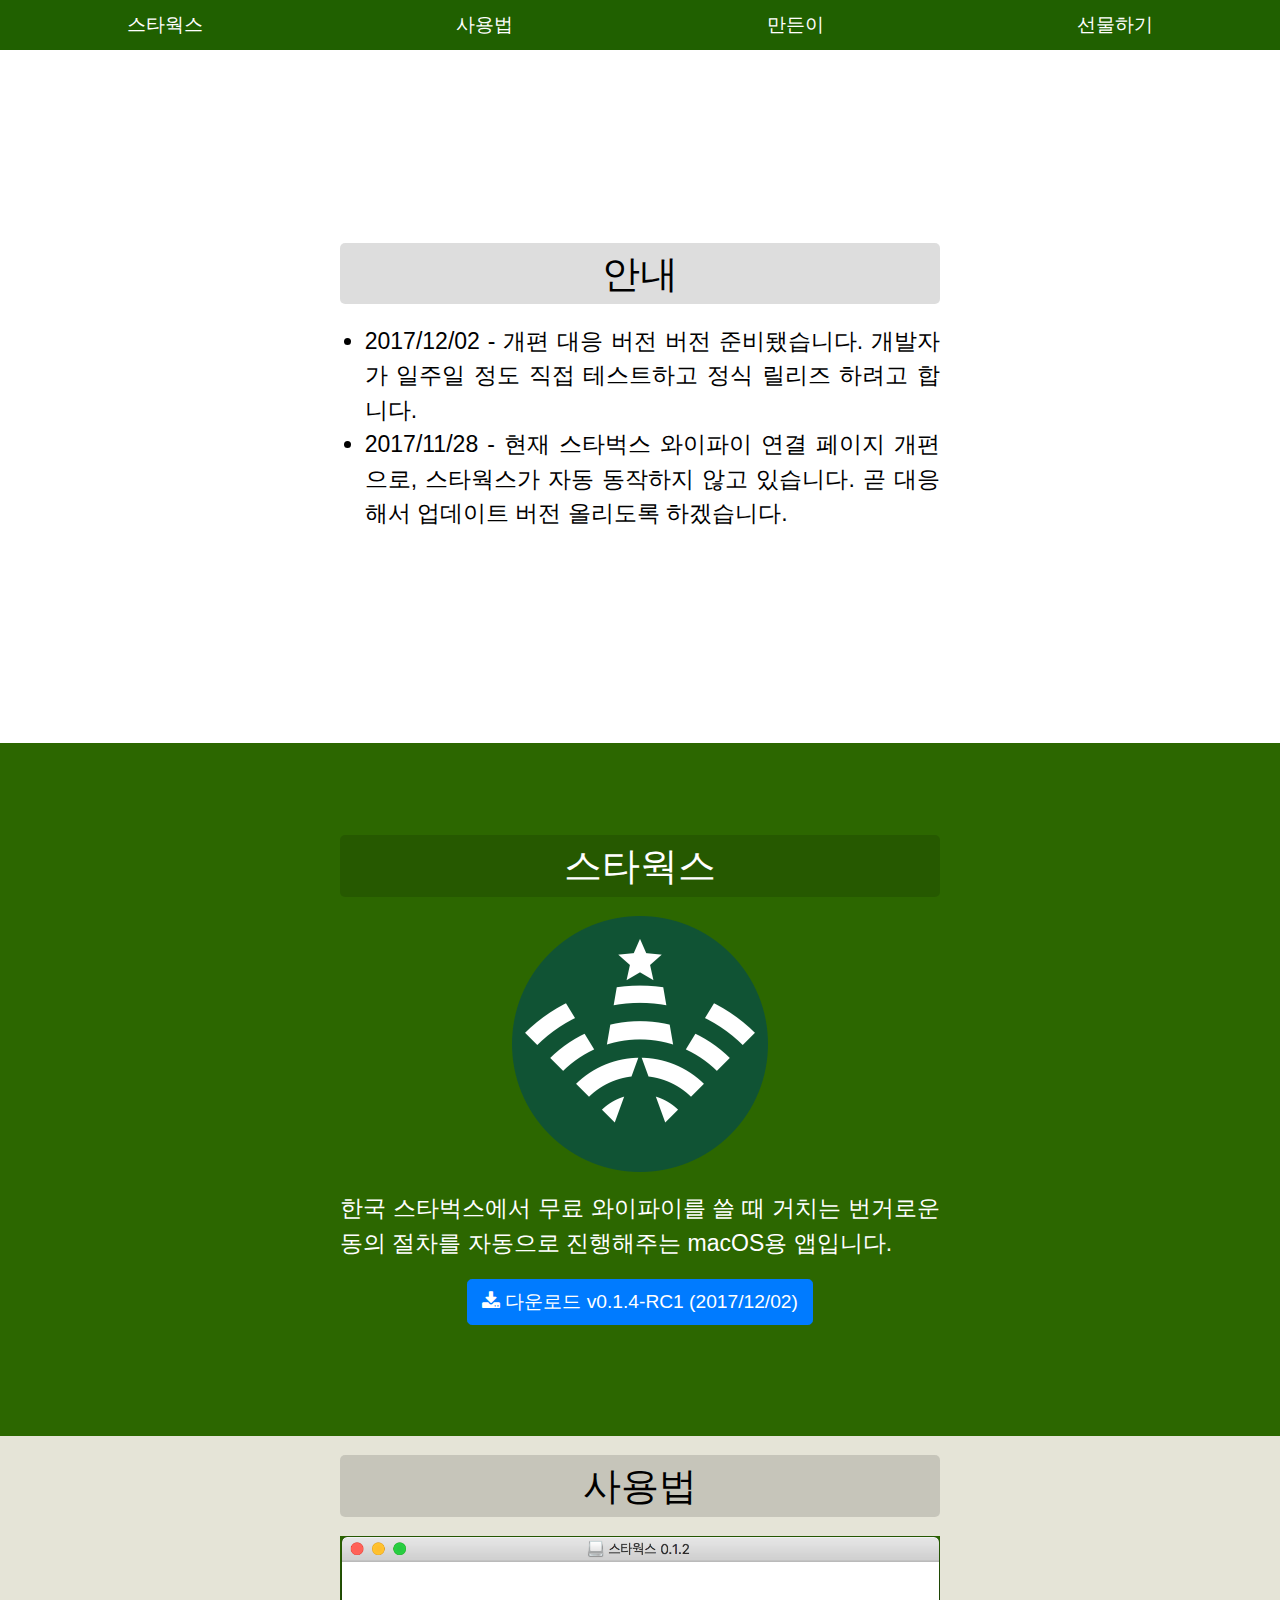
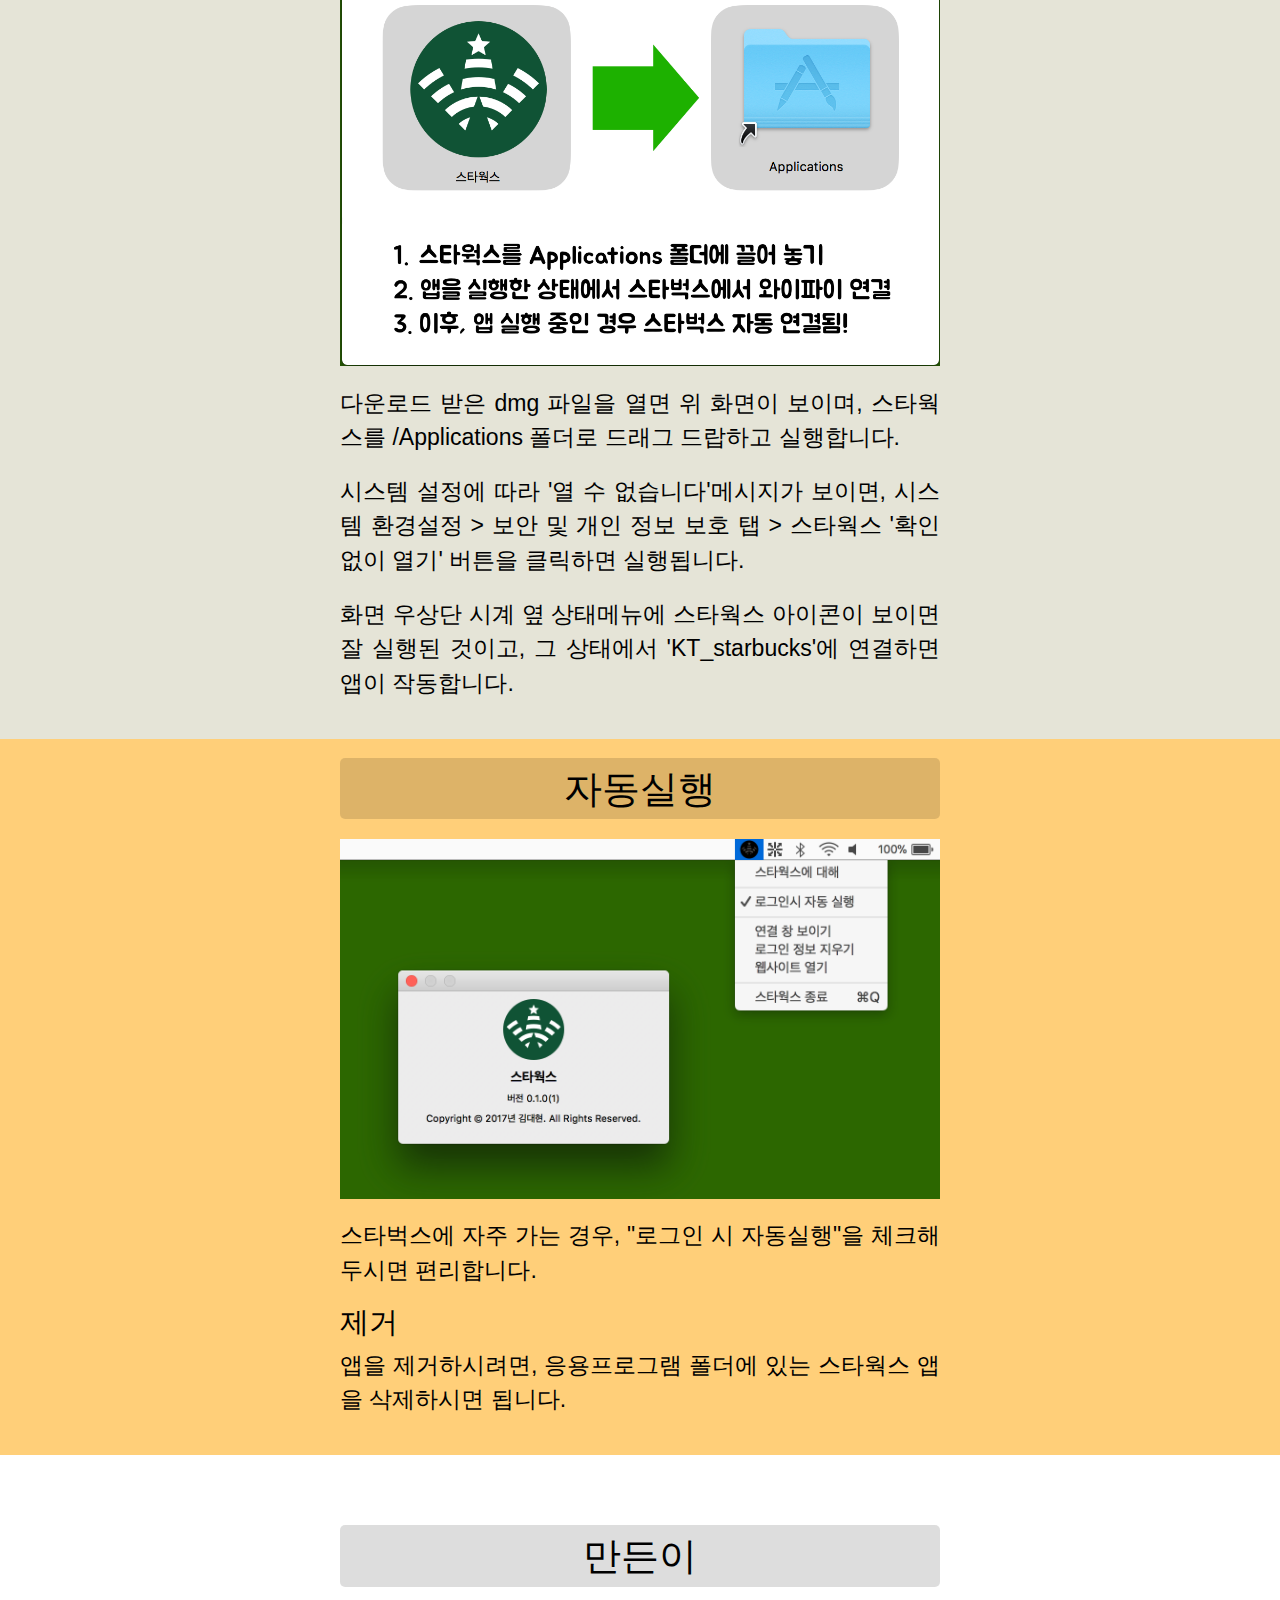
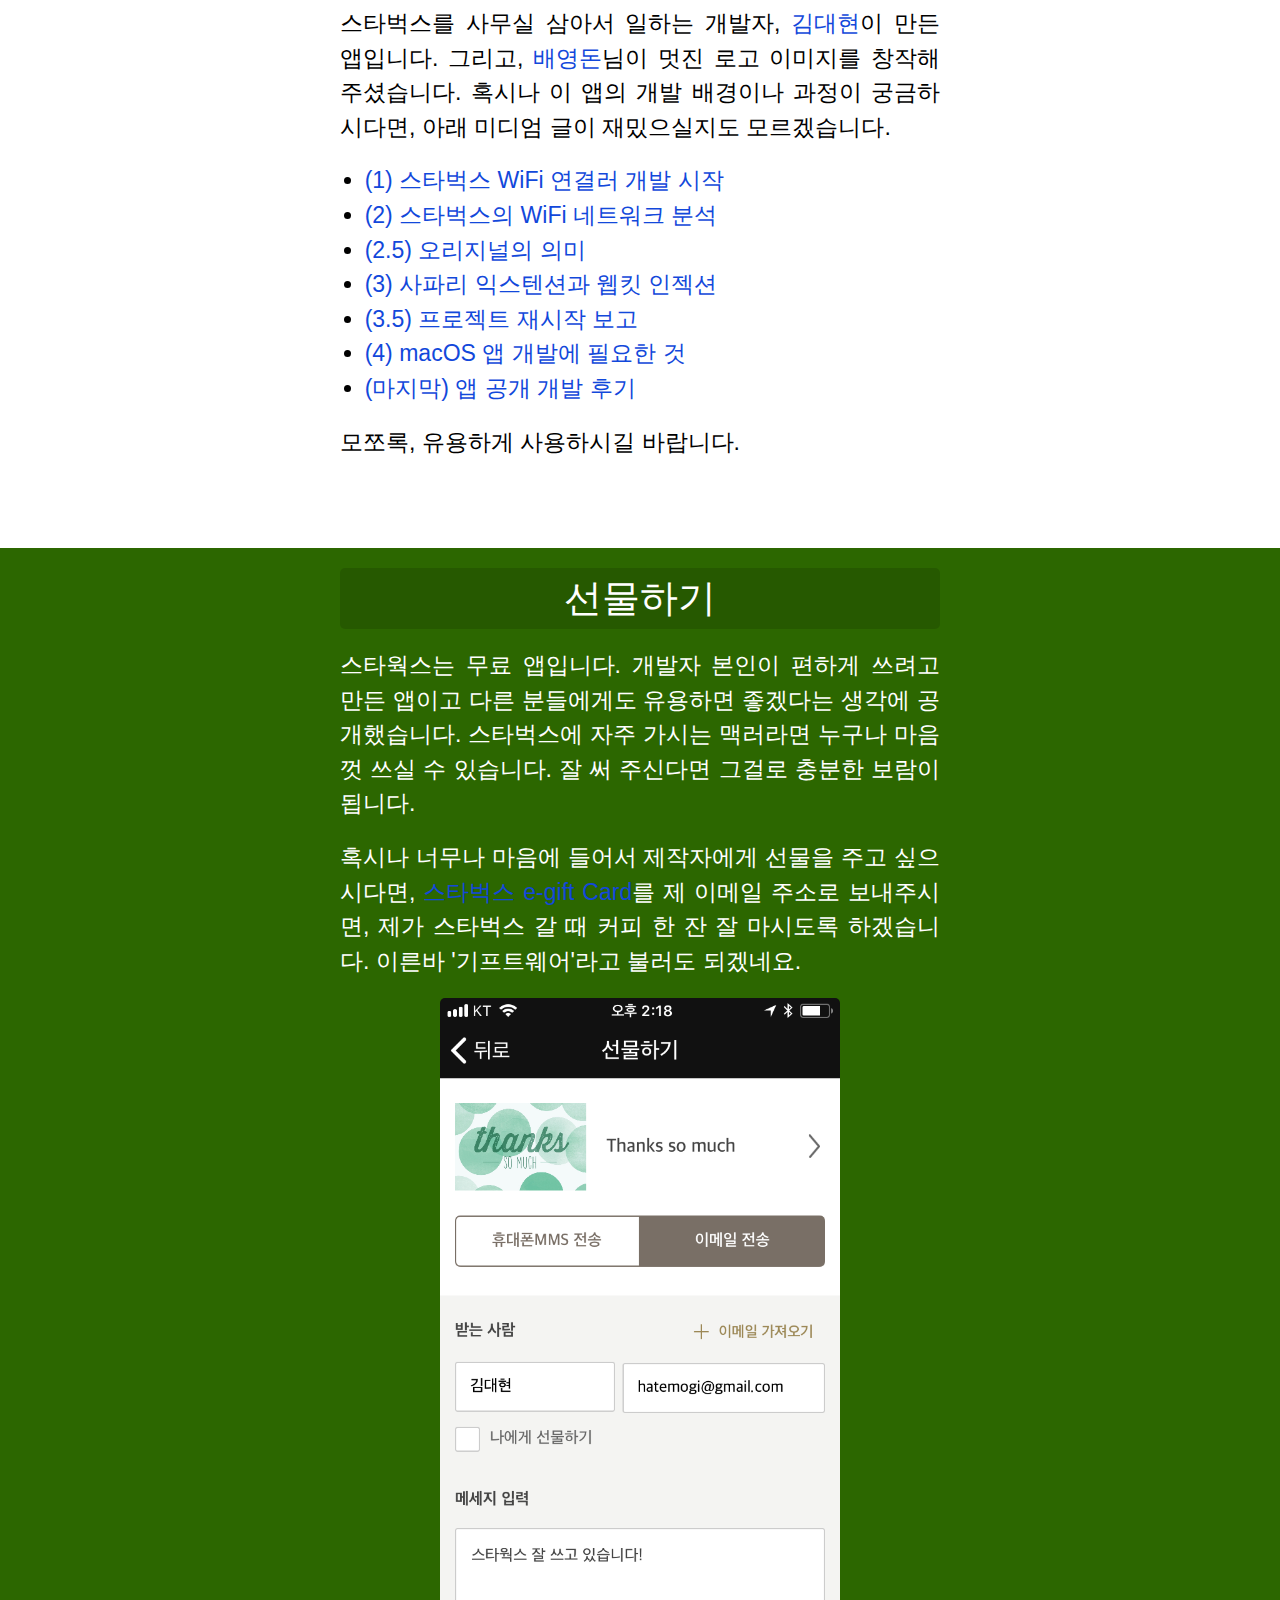
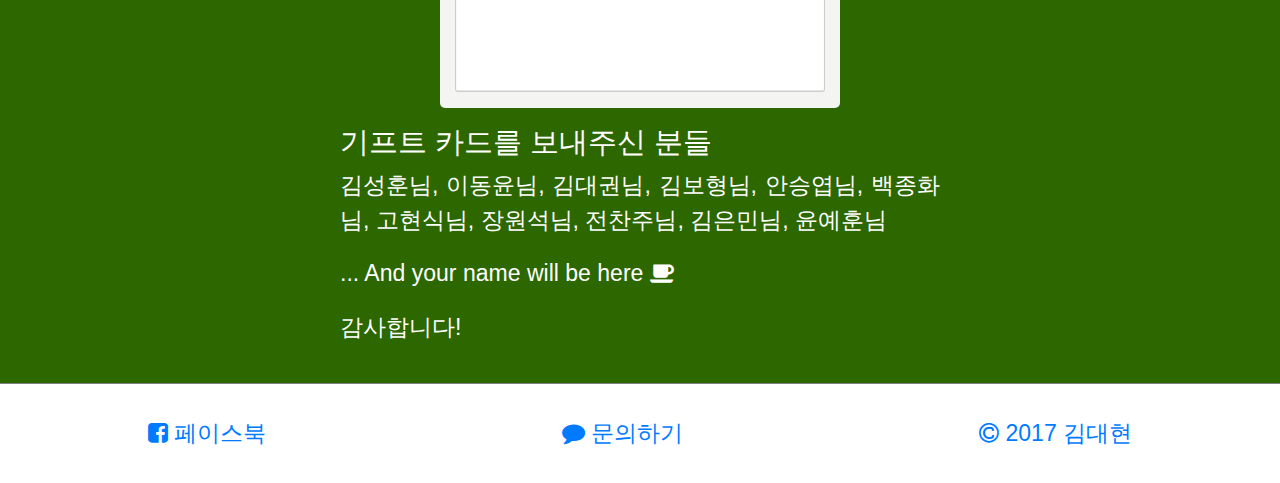
==== commit 1c1aebb0: "0.1.4-RC1 배포" ====
--- a/docs/index.html
+++ b/docs/index.html
@@ -1,2 +1,2 @@
 <!DOCTYPE html>
-<html><head><meta charset="utf-8"><meta content="width=device-width, initial-scale=1" name="viewport"><meta content="한국 스타벅스에서 무료로 제공하는 와이파이에 연결할 때, 번거로운 입력 절차를 자동으로 진행해주는 macOS 애플리케이션입니다." name="description"><meta content="김대현" name="author"><meta content="스타웍스" property="og:site_name"><meta content="website" property="og:type"><meta content="http://xn--9t4ba803ac1m.com" property="og:url"><meta content="스타웍스 - 스타벅스 WiFi 연결러" property="og:title"><meta content="ko_KR" property="og:locale"><meta content="한국 스타벅스에서 무료로 제공하는 와이파이에 연결할 때, 번거로운 입력 절차를 자동으로 진행해주는 macOS 애플리케이션입니다." property="og:description"><meta content="1587341957982820" property="fb:app_id"><meta content="http://xn--9t4ba803ac1m.com/img/256@2x.png" property="og:image:url"><meta content="image/png" property="og:image:type"><meta content="256" property="og:image:width"><meta content="256" property="og:image:height"><meta content="summary" name="twitter:card"><meta content="@starworksapp" name="twitter:site"><meta content="스타웍스 - 스타벅스 WiFi 연결러" name="twitter:title"><meta content="http://xn--9t4ba803ac1m.com/img/256@2x.png" name="twitter:image"><meta content="한국 스타벅스에서 무료로 제공하는 와이파이에 연결할 때, 번거로운 입력 절차를 자동으로 진행해주는 macOS 애플리케이션입니다." name="twitter:description"><title>스타웍스 - 스타벅스 WiFi 연결러</title></head><link href="css/bootstrap.min.css" rel="stylesheet" type="text/css"><link href="css/font-awesome.min.css" rel="stylesheet" type="text/css"><link href="css/starworks.css" rel="stylesheet" type="text/css"><body><nav><a href="/#스타웍스">스타웍스</a><a href="/#사용법">사용법</a><a href="/#만든이">만든이</a><a href="/#선물하기">선물하기</a></nav><main><section id="안내"><div><h1>안내</h1><div>2017/11/28 - 현재 스타벅스 와이파이 연결 페이지 개편으로, 스타웍스가 자동 동작하지 않고 있습니다. 곧 대응해서 업데이트 버전 올리도록 하겠습니다.</div></div></section><section id="스타웍스"><div><h1>스타웍스</h1><p class="text-center"><img height="256" src="img/256@2x.png" width="256" /></p><p>한국 스타벅스에서 무료 와이파이를 쓸 때 거치는 번거로운 동의 절차를 자동으로 진행해주는 macOS용 앱입니다.</p><p class="text-center"><a class="btn btn-large btn-primary" href="downloads/starworks-0.1.2.dmg"><i class="fa fa-download"></i> 다운로드 v0.1.2 (2017/10/16)</a></p></div></section><section id="사용법"><div><h1>사용법</h1><p class="text-center"><img src="img/dmg.png" width="100%" /></p><p>다운로드 받은 dmg 파일을 열면 위 화면이 보이며, 스타웍스를 /Applications 폴더로 드래그 드랍하고 실행합니다.</p><p>시스템 설정에 따라 '열 수 없습니다'메시지가 보이면, 시스템 환경설정 > 보안 및 개인 정보 보호 탭 > 스타웍스 '확인 없이 열기' 버튼을 클릭하면 실행됩니다.</p><p>화면 우상단 시계 옆 상태메뉴에 스타웍스 아이콘이 보이면 잘 실행된 것이고, 그 상태에서 'KT_starbucks'에 연결하면 앱이 작동합니다.</p></div></section><section id="자동실행"><div><h1>자동실행</h1><p class="text-center"><img src="img/menu.png" width="100%" /><p>스타벅스에 자주 가는 경우, "로그인 시 자동실행"을 체크해 두시면 편리합니다.</p></p><div><h2>제거</h2><p>앱을 제거하시려면, 응용프로그램 폴더에 있는 스타웍스 앱을 삭제하시면 됩니다.</p></div></div></section><section id="만든이"><div><h1>만든이</h1><p>스타벅스를 사무실 삼아서 일하는 개발자, <a href="https://medium.com/@hatemogi">김대현</a>이 만든 앱입니다. 그리고, <a href="http://donny.co.kr">배영돈</a>님이 멋진 로고 이미지를 창작해주셨습니다. 혹시나 이 앱의 개발 배경이나 과정이 궁금하시다면, 아래 미디엄 글이 재밌으실지도 모르겠습니다.</p><ul><li><a href="https://goo.gl/DPY6UD">(1) 스타벅스 WiFi 연결러 개발 시작</a></li><li><a href="https://goo.gl/5iYVST">(2) 스타벅스의 WiFi 네트워크 분석</a></li><li><a href="https://goo.gl/1nGfW3">(2.5) 오리지널의 의미</a></li><li><a href="https://goo.gl/dKc4md">(3) 사파리 익스텐션과 웹킷 인젝션</a></li><li><a href="https://goo.gl/nnWsQQ">(3.5) 프로젝트 재시작 보고 </a></li><li><a href="https://goo.gl/H121zk">(4) macOS 앱 개발에 필요한 것</a></li><li><a href="https://goo.gl/16MghM">(마지막) 앱 공개 개발 후기</a></li></ul><p>모쪼록, 유용하게 사용하시길 바랍니다.</p></div></section><section id="선물하기"><div><h1>선물하기</h1><p>스타웍스는 무료 앱입니다. 개발자 본인이 편하게 쓰려고 만든 앱이고 다른 분들에게도 유용하면 좋겠다는 생각에 공개했습니다. 스타벅스에 자주 가시는 맥러라면 누구나 마음껏 쓰실 수 있습니다. 잘 써 주신다면 그걸로 충분한 보람이 됩니다.</p><p>혹시나 너무나 마음에 들어서 제작자에게 선물을 주고 싶으시다면, <a href="https://www.istarbucks.co.kr/menu/card_list.do?CATE_CD=product_egift">스타벅스 e-gift Card</a>를 제 이메일 주소로 보내주시면, 제가 스타벅스 갈 때 커피 한 잔 잘 마시도록 하겠습니다. 이른바 '기프트웨어'라고 불러도 되겠네요.</p><p><img alt="" src="img/giftcard.png" /></p><h2>기프트 카드를 보내주신 분들</h2><p>김성훈님, 이동윤님, 김대권님, 김보형님, 안승엽님, 백종화님, 고현식님, 장원석님, 전찬주님, 김은민님, 윤예훈님</p><p>... And your name will be here <i class="fa fa-coffee"></i></p><p>감사합니다!</p></div></section></main><footer><a href="https://www.facebook.com/starworksapp/"><i class="fa fa-facebook-square"></i> 페이스북</a><a href="https://goo.gl/forms/In2HTw7JmMk7C73r2"><i class="fa fa-comment"></i> 문의하기</a><a href="https://medium.com/@hatemogi"><i class="fa fa-copyright"></i> 2017 김대현</a></footer></body><script src="js/starworks.js" type="text/javascript"></script><script async src="https://www.googletagmanager.com/gtag/js?id=UA-108134101-1"></script></html>+<html><head><meta charset="utf-8"><meta content="width=device-width, initial-scale=1" name="viewport"><meta content="한국 스타벅스에서 무료로 제공하는 와이파이에 연결할 때, 번거로운 입력 절차를 자동으로 진행해주는 macOS 애플리케이션입니다." name="description"><meta content="김대현" name="author"><meta content="스타웍스" property="og:site_name"><meta content="website" property="og:type"><meta content="http://xn--9t4ba803ac1m.com" property="og:url"><meta content="스타웍스 - 스타벅스 WiFi 연결러" property="og:title"><meta content="ko_KR" property="og:locale"><meta content="한국 스타벅스에서 무료로 제공하는 와이파이에 연결할 때, 번거로운 입력 절차를 자동으로 진행해주는 macOS 애플리케이션입니다." property="og:description"><meta content="1587341957982820" property="fb:app_id"><meta content="http://xn--9t4ba803ac1m.com/img/256@2x.png" property="og:image:url"><meta content="image/png" property="og:image:type"><meta content="256" property="og:image:width"><meta content="256" property="og:image:height"><meta content="summary" name="twitter:card"><meta content="@starworksapp" name="twitter:site"><meta content="스타웍스 - 스타벅스 WiFi 연결러" name="twitter:title"><meta content="http://xn--9t4ba803ac1m.com/img/256@2x.png" name="twitter:image"><meta content="한국 스타벅스에서 무료로 제공하는 와이파이에 연결할 때, 번거로운 입력 절차를 자동으로 진행해주는 macOS 애플리케이션입니다." name="twitter:description"><title>스타웍스 - 스타벅스 WiFi 연결러</title></head><link href="css/bootstrap.min.css" rel="stylesheet" type="text/css"><link href="css/font-awesome.min.css" rel="stylesheet" type="text/css"><link href="css/starworks.css" rel="stylesheet" type="text/css"><body><nav><a href="/#스타웍스">스타웍스</a><a href="/#사용법">사용법</a><a href="/#만든이">만든이</a><a href="/#선물하기">선물하기</a></nav><main><section id="안내"><div><h1>안내</h1><ul><li>2017/12/02 - 개편 대응 버전 버전 준비됐습니다. 개발자가 일주일 정도 직접 테스트하고 정식 릴리즈 하려고 합니다.</li><li>2017/11/28 - 현재 스타벅스 와이파이 연결 페이지 개편으로, 스타웍스가 자동 동작하지 않고 있습니다. 곧 대응해서 업데이트 버전 올리도록 하겠습니다.</li></ul></div></section><section id="스타웍스"><div><h1>스타웍스</h1><p class="text-center"><img height="256" src="img/256@2x.png" width="256" /></p><p>한국 스타벅스에서 무료 와이파이를 쓸 때 거치는 번거로운 동의 절차를 자동으로 진행해주는 macOS용 앱입니다.</p><p class="text-center"><a class="btn btn-large btn-primary" href="downloads/starworks-0.1.4-RC1.dmg"><i class="fa fa-download"></i> 다운로드 v0.1.4-RC1 (2017/12/02)</a></p></div></section><section id="사용법"><div><h1>사용법</h1><p class="text-center"><img src="img/dmg.png" width="100%" /></p><p>다운로드 받은 dmg 파일을 열면 위 화면이 보이며, 스타웍스를 /Applications 폴더로 드래그 드랍하고 실행합니다.</p><p>시스템 설정에 따라 '열 수 없습니다'메시지가 보이면, 시스템 환경설정 > 보안 및 개인 정보 보호 탭 > 스타웍스 '확인 없이 열기' 버튼을 클릭하면 실행됩니다.</p><p>화면 우상단 시계 옆 상태메뉴에 스타웍스 아이콘이 보이면 잘 실행된 것이고, 그 상태에서 'KT_starbucks'에 연결하면 앱이 작동합니다.</p></div></section><section id="자동실행"><div><h1>자동실행</h1><p class="text-center"><img src="img/menu.png" width="100%" /><p>스타벅스에 자주 가는 경우, "로그인 시 자동실행"을 체크해 두시면 편리합니다.</p></p><div><h2>제거</h2><p>앱을 제거하시려면, 응용프로그램 폴더에 있는 스타웍스 앱을 삭제하시면 됩니다.</p></div></div></section><section id="만든이"><div><h1>만든이</h1><p>스타벅스를 사무실 삼아서 일하는 개발자, <a href="https://medium.com/@hatemogi">김대현</a>이 만든 앱입니다. 그리고, <a href="http://donny.co.kr">배영돈</a>님이 멋진 로고 이미지를 창작해주셨습니다. 혹시나 이 앱의 개발 배경이나 과정이 궁금하시다면, 아래 미디엄 글이 재밌으실지도 모르겠습니다.</p><ul><li><a href="https://goo.gl/DPY6UD">(1) 스타벅스 WiFi 연결러 개발 시작</a></li><li><a href="https://goo.gl/5iYVST">(2) 스타벅스의 WiFi 네트워크 분석</a></li><li><a href="https://goo.gl/1nGfW3">(2.5) 오리지널의 의미</a></li><li><a href="https://goo.gl/dKc4md">(3) 사파리 익스텐션과 웹킷 인젝션</a></li><li><a href="https://goo.gl/nnWsQQ">(3.5) 프로젝트 재시작 보고 </a></li><li><a href="https://goo.gl/H121zk">(4) macOS 앱 개발에 필요한 것</a></li><li><a href="https://goo.gl/16MghM">(마지막) 앱 공개 개발 후기</a></li></ul><p>모쪼록, 유용하게 사용하시길 바랍니다.</p></div></section><section id="선물하기"><div><h1>선물하기</h1><p>스타웍스는 무료 앱입니다. 개발자 본인이 편하게 쓰려고 만든 앱이고 다른 분들에게도 유용하면 좋겠다는 생각에 공개했습니다. 스타벅스에 자주 가시는 맥러라면 누구나 마음껏 쓰실 수 있습니다. 잘 써 주신다면 그걸로 충분한 보람이 됩니다.</p><p>혹시나 너무나 마음에 들어서 제작자에게 선물을 주고 싶으시다면, <a href="https://www.istarbucks.co.kr/menu/card_list.do?CATE_CD=product_egift">스타벅스 e-gift Card</a>를 제 이메일 주소로 보내주시면, 제가 스타벅스 갈 때 커피 한 잔 잘 마시도록 하겠습니다. 이른바 '기프트웨어'라고 불러도 되겠네요.</p><p><img alt="" src="img/giftcard.png" /></p><h2>기프트 카드를 보내주신 분들</h2><p>김성훈님, 이동윤님, 김대권님, 김보형님, 안승엽님, 백종화님, 고현식님, 장원석님, 전찬주님, 김은민님, 윤예훈님</p><p>... And your name will be here <i class="fa fa-coffee"></i></p><p>감사합니다!</p></div></section></main><footer><a href="https://www.facebook.com/starworksapp/"><i class="fa fa-facebook-square"></i> 페이스북</a><a href="https://goo.gl/forms/In2HTw7JmMk7C73r2"><i class="fa fa-comment"></i> 문의하기</a><a href="https://medium.com/@hatemogi"><i class="fa fa-copyright"></i> 2017 김대현</a></footer></body><script src="js/starworks.js" type="text/javascript"></script><script async src="https://www.googletagmanager.com/gtag/js?id=UA-108134101-1"></script></html>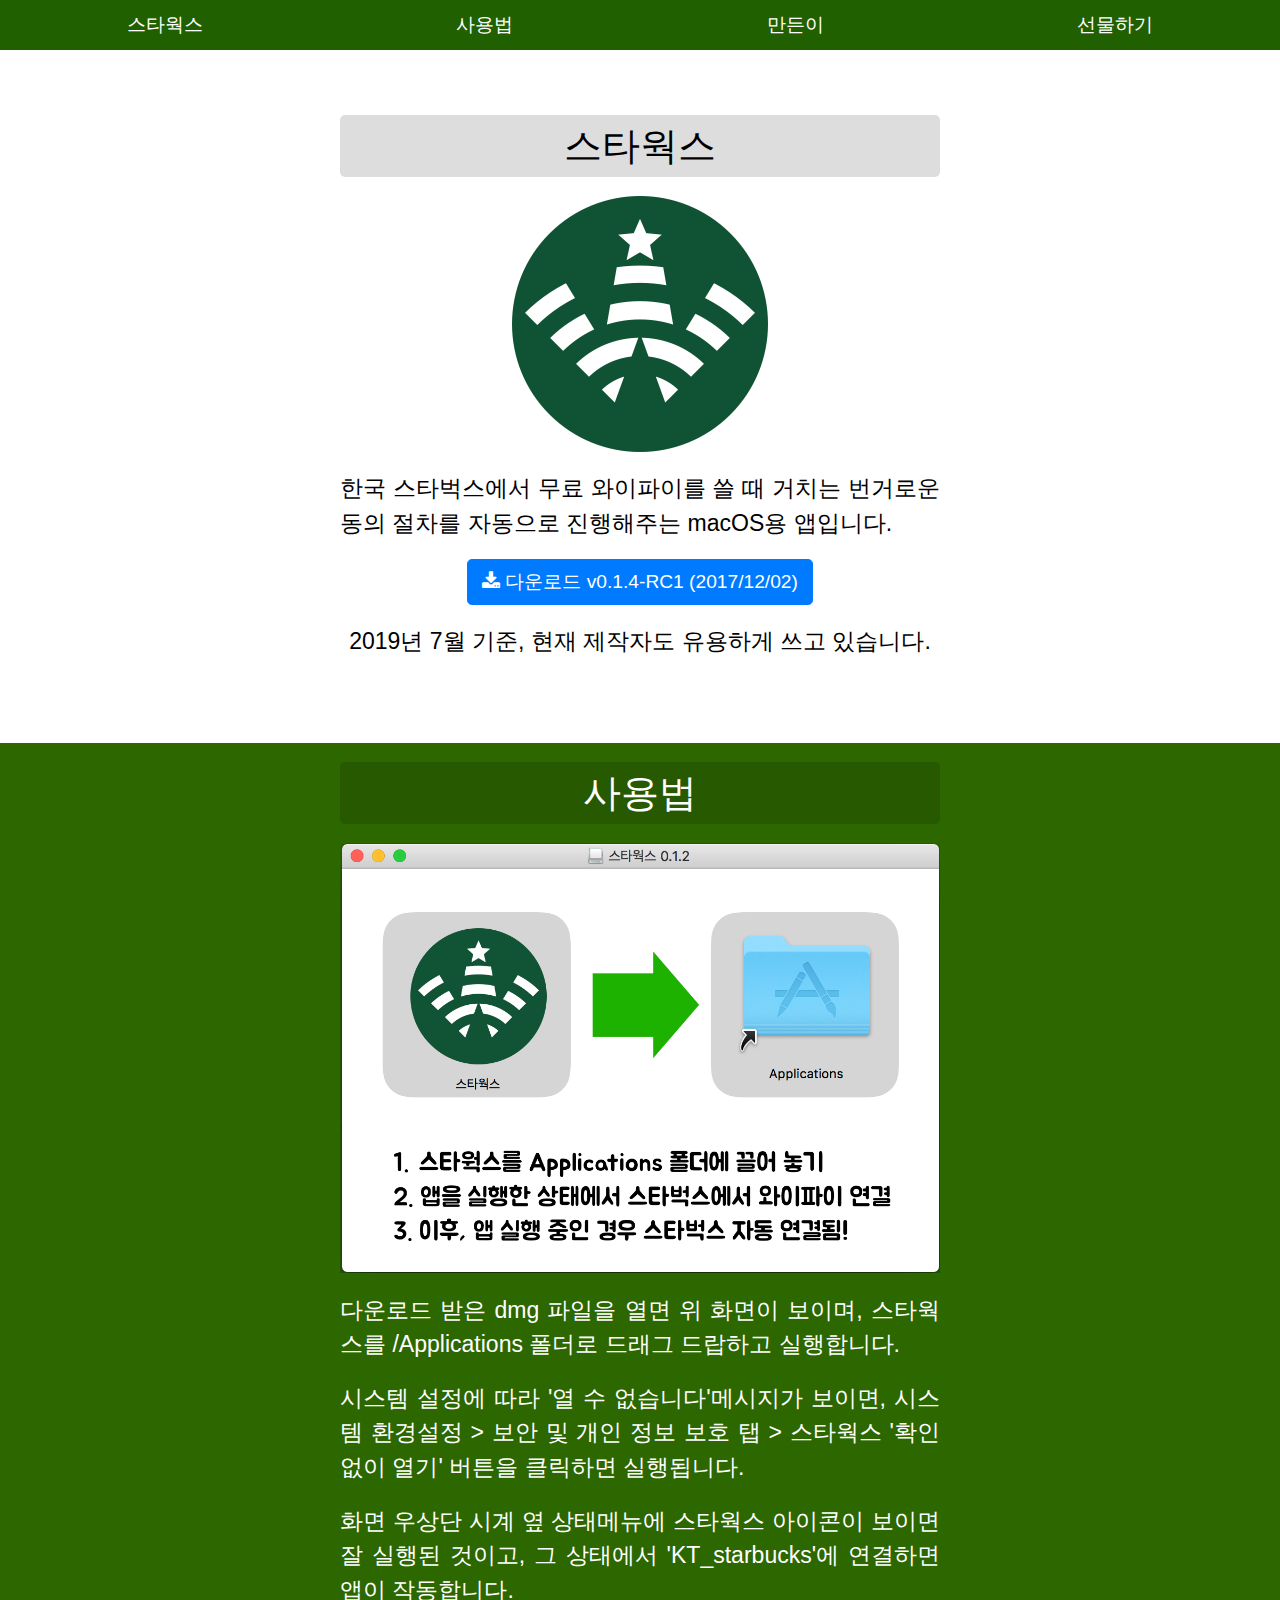
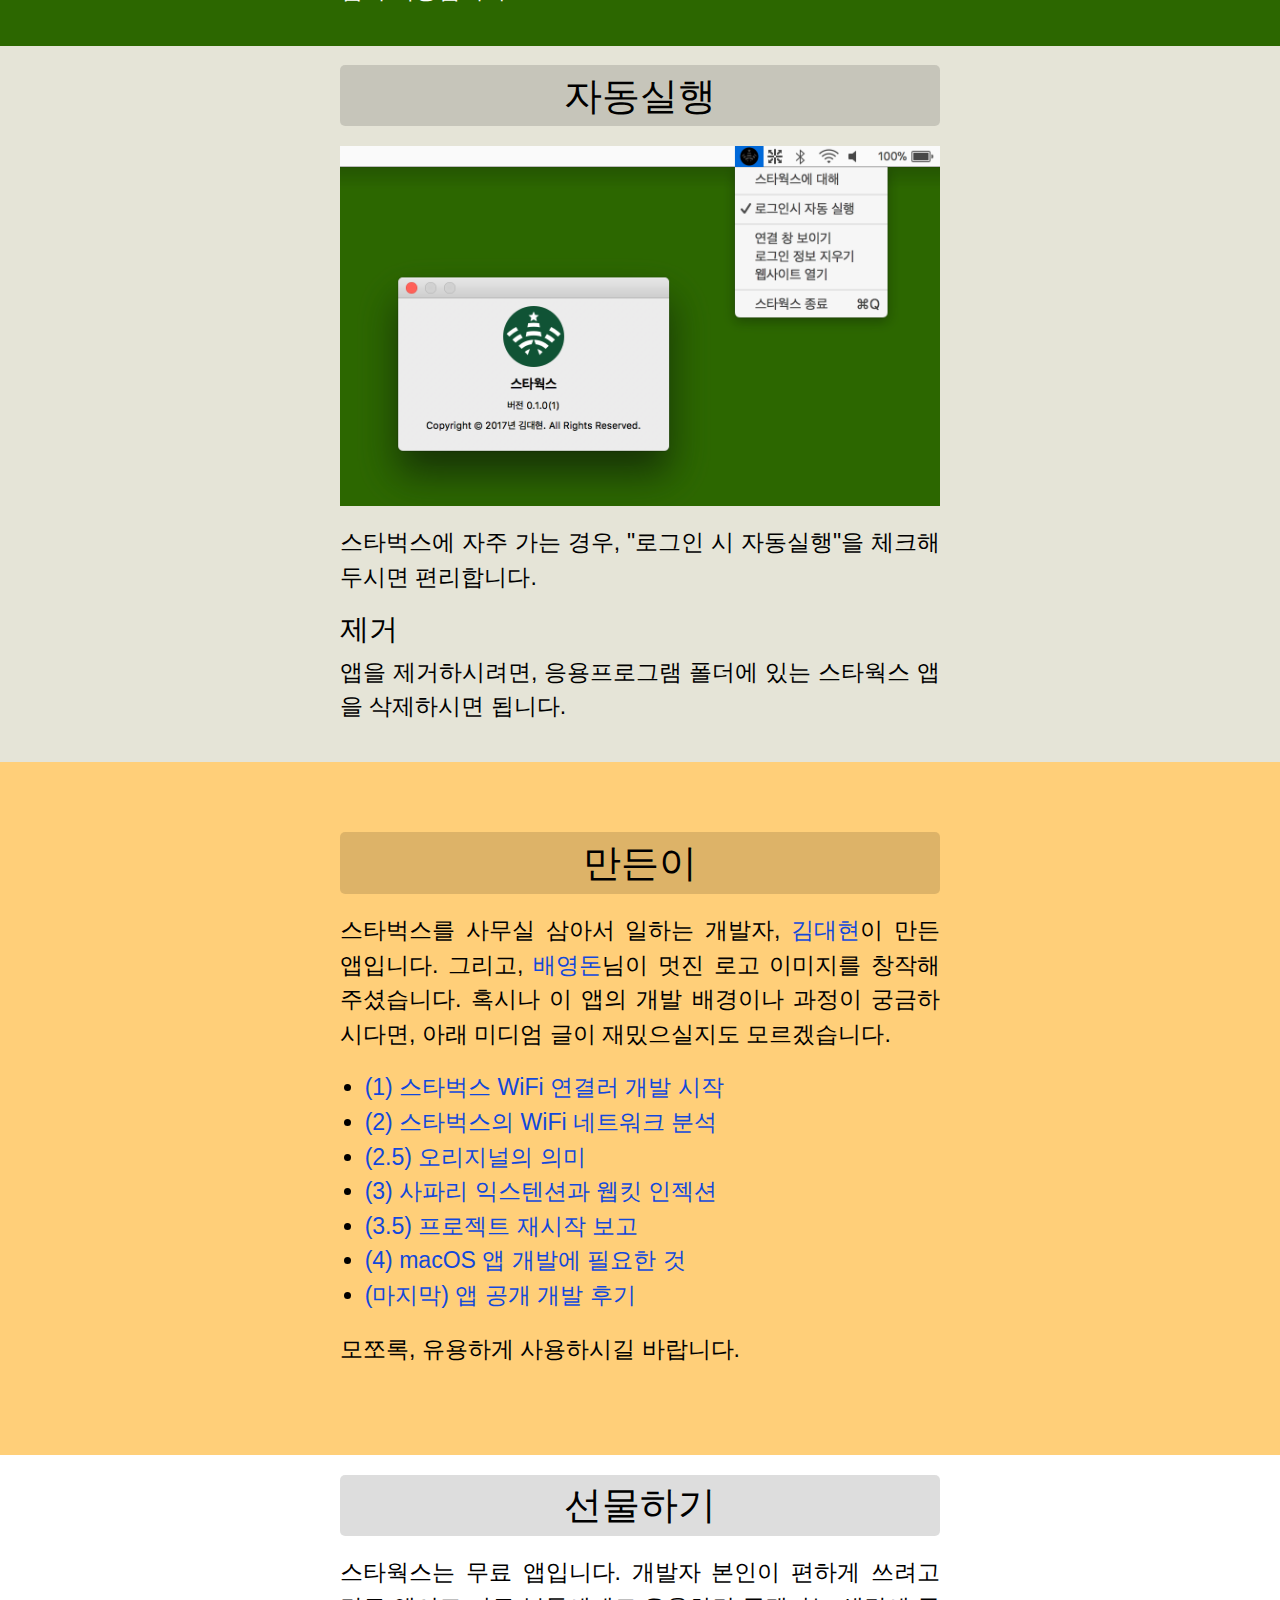
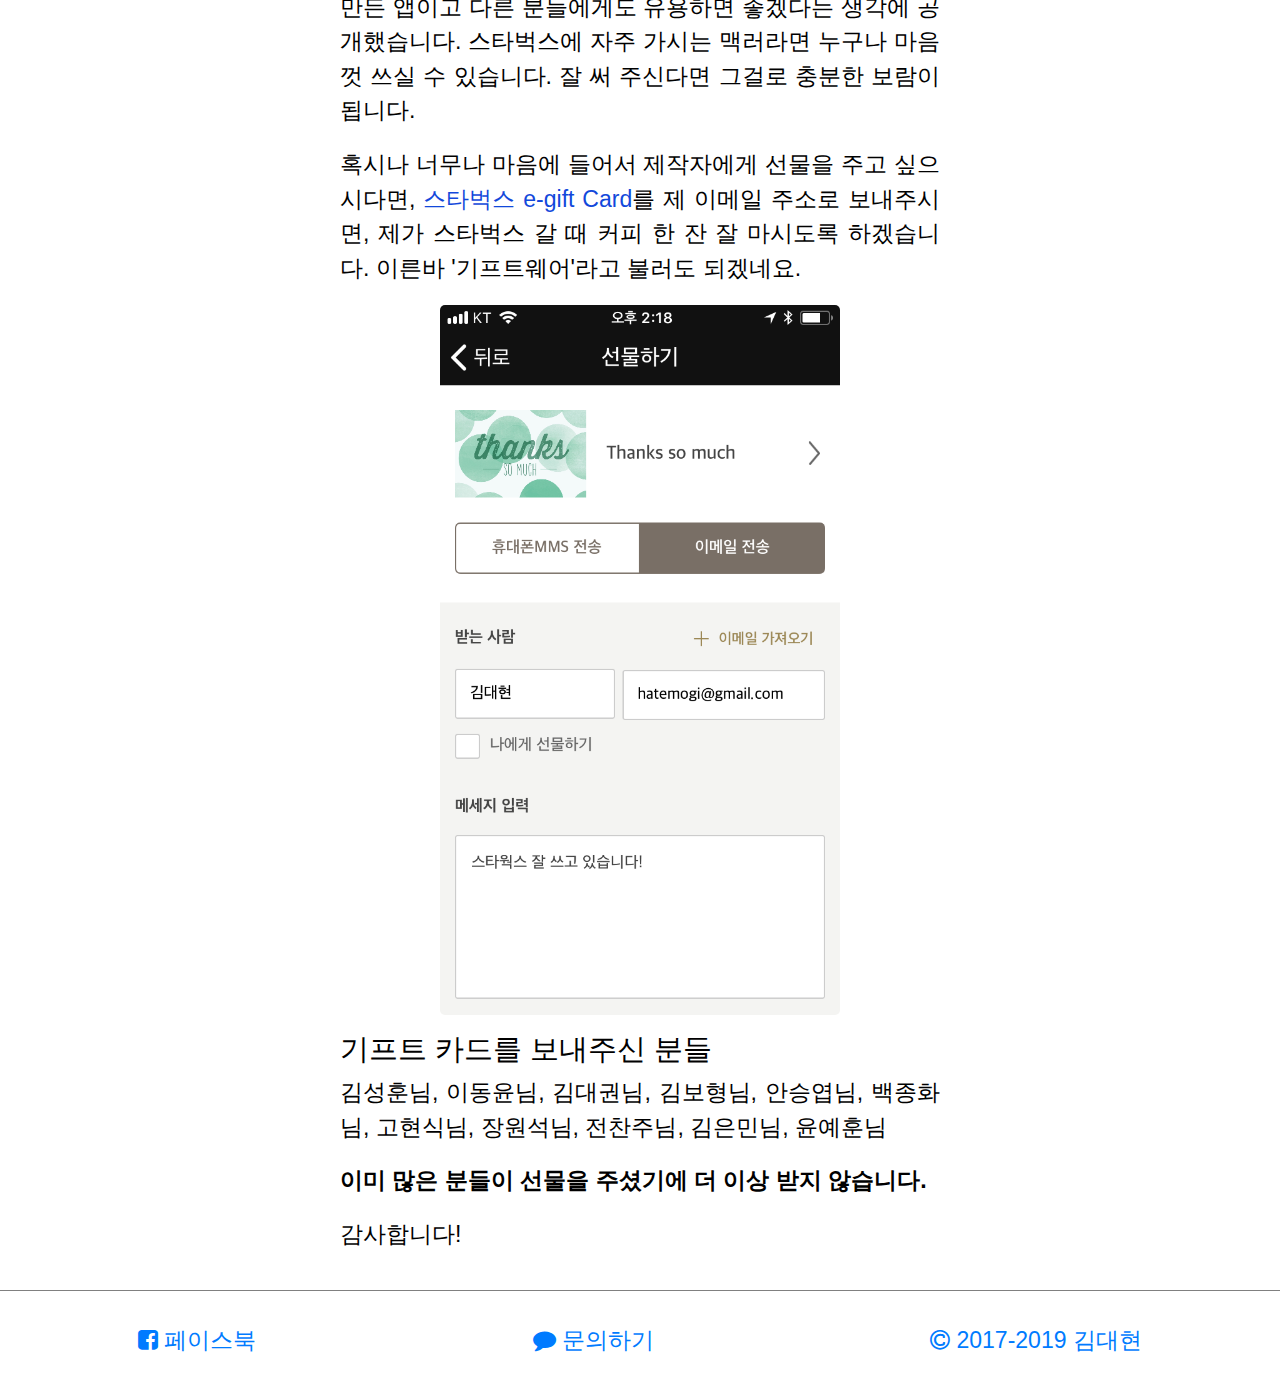
==== commit 7fe17f1d: "2019년 현재상황 업데이트" ====
--- a/docs/index.html
+++ b/docs/index.html
@@ -1,2 +1,2 @@
 <!DOCTYPE html>
-<html><head><meta charset="utf-8"><meta content="width=device-width, initial-scale=1" name="viewport"><meta content="한국 스타벅스에서 무료로 제공하는 와이파이에 연결할 때, 번거로운 입력 절차를 자동으로 진행해주는 macOS 애플리케이션입니다." name="description"><meta content="김대현" name="author"><meta content="스타웍스" property="og:site_name"><meta content="website" property="og:type"><meta content="http://xn--9t4ba803ac1m.com" property="og:url"><meta content="스타웍스 - 스타벅스 WiFi 연결러" property="og:title"><meta content="ko_KR" property="og:locale"><meta content="한국 스타벅스에서 무료로 제공하는 와이파이에 연결할 때, 번거로운 입력 절차를 자동으로 진행해주는 macOS 애플리케이션입니다." property="og:description"><meta content="1587341957982820" property="fb:app_id"><meta content="http://xn--9t4ba803ac1m.com/img/256@2x.png" property="og:image:url"><meta content="image/png" property="og:image:type"><meta content="256" property="og:image:width"><meta content="256" property="og:image:height"><meta content="summary" name="twitter:card"><meta content="@starworksapp" name="twitter:site"><meta content="스타웍스 - 스타벅스 WiFi 연결러" name="twitter:title"><meta content="http://xn--9t4ba803ac1m.com/img/256@2x.png" name="twitter:image"><meta content="한국 스타벅스에서 무료로 제공하는 와이파이에 연결할 때, 번거로운 입력 절차를 자동으로 진행해주는 macOS 애플리케이션입니다." name="twitter:description"><title>스타웍스 - 스타벅스 WiFi 연결러</title></head><link href="css/bootstrap.min.css" rel="stylesheet" type="text/css"><link href="css/font-awesome.min.css" rel="stylesheet" type="text/css"><link href="css/starworks.css" rel="stylesheet" type="text/css"><body><nav><a href="/#스타웍스">스타웍스</a><a href="/#사용법">사용법</a><a href="/#만든이">만든이</a><a href="/#선물하기">선물하기</a></nav><main><section id="안내"><div><h1>안내</h1><ul><li>2017/12/02 - 개편 대응 버전 버전 준비됐습니다. 개발자가 일주일 정도 직접 테스트하고 정식 릴리즈 하려고 합니다.</li><li>2017/11/28 - 현재 스타벅스 와이파이 연결 페이지 개편으로, 스타웍스가 자동 동작하지 않고 있습니다. 곧 대응해서 업데이트 버전 올리도록 하겠습니다.</li></ul></div></section><section id="스타웍스"><div><h1>스타웍스</h1><p class="text-center"><img height="256" src="img/256@2x.png" width="256" /></p><p>한국 스타벅스에서 무료 와이파이를 쓸 때 거치는 번거로운 동의 절차를 자동으로 진행해주는 macOS용 앱입니다.</p><p class="text-center"><a class="btn btn-large btn-primary" href="downloads/starworks-0.1.4-RC1.dmg"><i class="fa fa-download"></i> 다운로드 v0.1.4-RC1 (2017/12/02)</a></p></div></section><section id="사용법"><div><h1>사용법</h1><p class="text-center"><img src="img/dmg.png" width="100%" /></p><p>다운로드 받은 dmg 파일을 열면 위 화면이 보이며, 스타웍스를 /Applications 폴더로 드래그 드랍하고 실행합니다.</p><p>시스템 설정에 따라 '열 수 없습니다'메시지가 보이면, 시스템 환경설정 > 보안 및 개인 정보 보호 탭 > 스타웍스 '확인 없이 열기' 버튼을 클릭하면 실행됩니다.</p><p>화면 우상단 시계 옆 상태메뉴에 스타웍스 아이콘이 보이면 잘 실행된 것이고, 그 상태에서 'KT_starbucks'에 연결하면 앱이 작동합니다.</p></div></section><section id="자동실행"><div><h1>자동실행</h1><p class="text-center"><img src="img/menu.png" width="100%" /><p>스타벅스에 자주 가는 경우, "로그인 시 자동실행"을 체크해 두시면 편리합니다.</p></p><div><h2>제거</h2><p>앱을 제거하시려면, 응용프로그램 폴더에 있는 스타웍스 앱을 삭제하시면 됩니다.</p></div></div></section><section id="만든이"><div><h1>만든이</h1><p>스타벅스를 사무실 삼아서 일하는 개발자, <a href="https://medium.com/@hatemogi">김대현</a>이 만든 앱입니다. 그리고, <a href="http://donny.co.kr">배영돈</a>님이 멋진 로고 이미지를 창작해주셨습니다. 혹시나 이 앱의 개발 배경이나 과정이 궁금하시다면, 아래 미디엄 글이 재밌으실지도 모르겠습니다.</p><ul><li><a href="https://goo.gl/DPY6UD">(1) 스타벅스 WiFi 연결러 개발 시작</a></li><li><a href="https://goo.gl/5iYVST">(2) 스타벅스의 WiFi 네트워크 분석</a></li><li><a href="https://goo.gl/1nGfW3">(2.5) 오리지널의 의미</a></li><li><a href="https://goo.gl/dKc4md">(3) 사파리 익스텐션과 웹킷 인젝션</a></li><li><a href="https://goo.gl/nnWsQQ">(3.5) 프로젝트 재시작 보고 </a></li><li><a href="https://goo.gl/H121zk">(4) macOS 앱 개발에 필요한 것</a></li><li><a href="https://goo.gl/16MghM">(마지막) 앱 공개 개발 후기</a></li></ul><p>모쪼록, 유용하게 사용하시길 바랍니다.</p></div></section><section id="선물하기"><div><h1>선물하기</h1><p>스타웍스는 무료 앱입니다. 개발자 본인이 편하게 쓰려고 만든 앱이고 다른 분들에게도 유용하면 좋겠다는 생각에 공개했습니다. 스타벅스에 자주 가시는 맥러라면 누구나 마음껏 쓰실 수 있습니다. 잘 써 주신다면 그걸로 충분한 보람이 됩니다.</p><p>혹시나 너무나 마음에 들어서 제작자에게 선물을 주고 싶으시다면, <a href="https://www.istarbucks.co.kr/menu/card_list.do?CATE_CD=product_egift">스타벅스 e-gift Card</a>를 제 이메일 주소로 보내주시면, 제가 스타벅스 갈 때 커피 한 잔 잘 마시도록 하겠습니다. 이른바 '기프트웨어'라고 불러도 되겠네요.</p><p><img alt="" src="img/giftcard.png" /></p><h2>기프트 카드를 보내주신 분들</h2><p>김성훈님, 이동윤님, 김대권님, 김보형님, 안승엽님, 백종화님, 고현식님, 장원석님, 전찬주님, 김은민님, 윤예훈님</p><p>... And your name will be here <i class="fa fa-coffee"></i></p><p>감사합니다!</p></div></section></main><footer><a href="https://www.facebook.com/starworksapp/"><i class="fa fa-facebook-square"></i> 페이스북</a><a href="https://goo.gl/forms/In2HTw7JmMk7C73r2"><i class="fa fa-comment"></i> 문의하기</a><a href="https://medium.com/@hatemogi"><i class="fa fa-copyright"></i> 2017 김대현</a></footer></body><script src="js/starworks.js" type="text/javascript"></script><script async src="https://www.googletagmanager.com/gtag/js?id=UA-108134101-1"></script></html>+<html><head><meta charset="utf-8"><meta content="width=device-width, initial-scale=1" name="viewport"><meta content="한국 스타벅스에서 무료로 제공하는 와이파이에 연결할 때, 번거로운 입력 절차를 자동으로 진행해주는 macOS 애플리케이션입니다." name="description"><meta content="김대현" name="author"><meta content="스타웍스" property="og:site_name"><meta content="website" property="og:type"><meta content="http://xn--9t4ba803ac1m.com" property="og:url"><meta content="스타웍스 - 스타벅스 WiFi 연결러" property="og:title"><meta content="ko_KR" property="og:locale"><meta content="한국 스타벅스에서 무료로 제공하는 와이파이에 연결할 때, 번거로운 입력 절차를 자동으로 진행해주는 macOS 애플리케이션입니다." property="og:description"><meta content="1587341957982820" property="fb:app_id"><meta content="http://xn--9t4ba803ac1m.com/img/256@2x.png" property="og:image:url"><meta content="image/png" property="og:image:type"><meta content="256" property="og:image:width"><meta content="256" property="og:image:height"><meta content="summary" name="twitter:card"><meta content="@starworksapp" name="twitter:site"><meta content="스타웍스 - 스타벅스 WiFi 연결러" name="twitter:title"><meta content="http://xn--9t4ba803ac1m.com/img/256@2x.png" name="twitter:image"><meta content="한국 스타벅스에서 무료로 제공하는 와이파이에 연결할 때, 번거로운 입력 절차를 자동으로 진행해주는 macOS 애플리케이션입니다." name="twitter:description"><title>스타웍스 - 스타벅스 WiFi 연결러</title></head><link href="css/bootstrap.min.css" rel="stylesheet" type="text/css"><link href="css/font-awesome.min.css" rel="stylesheet" type="text/css"><link href="css/starworks.css" rel="stylesheet" type="text/css"><body><nav><a href="/#스타웍스">스타웍스</a><a href="/#사용법">사용법</a><a href="/#만든이">만든이</a><a href="/#선물하기">선물하기</a></nav><main><section id="스타웍스"><div><h1>스타웍스</h1><p class="text-center"><img height="256" src="img/256@2x.png" width="256" /></p><p>한국 스타벅스에서 무료 와이파이를 쓸 때 거치는 번거로운 동의 절차를 자동으로 진행해주는 macOS용 앱입니다.</p><p class="text-center"><a class="btn btn-large btn-primary" href="downloads/starworks-0.1.4-RC1.dmg"><i class="fa fa-download"></i> 다운로드 v0.1.4-RC1 (2017/12/02)</a></p><p class="text-center">2019년 7월 기준, 현재 제작자도 유용하게 쓰고 있습니다.</p></div></section><section id="사용법"><div><h1>사용법</h1><p class="text-center"><img src="img/dmg.png" width="100%" /></p><p>다운로드 받은 dmg 파일을 열면 위 화면이 보이며, 스타웍스를 /Applications 폴더로 드래그 드랍하고 실행합니다.</p><p>시스템 설정에 따라 '열 수 없습니다'메시지가 보이면, 시스템 환경설정 > 보안 및 개인 정보 보호 탭 > 스타웍스 '확인 없이 열기' 버튼을 클릭하면 실행됩니다.</p><p>화면 우상단 시계 옆 상태메뉴에 스타웍스 아이콘이 보이면 잘 실행된 것이고, 그 상태에서 'KT_starbucks'에 연결하면 앱이 작동합니다.</p></div></section><section id="자동실행"><div><h1>자동실행</h1><p class="text-center"><img src="img/menu.png" width="100%" /><p>스타벅스에 자주 가는 경우, "로그인 시 자동실행"을 체크해 두시면 편리합니다.</p></p><div><h2>제거</h2><p>앱을 제거하시려면, 응용프로그램 폴더에 있는 스타웍스 앱을 삭제하시면 됩니다.</p></div></div></section><section id="만든이"><div><h1>만든이</h1><p>스타벅스를 사무실 삼아서 일하는 개발자, <a href="https://medium.com/@hatemogi">김대현</a>이 만든 앱입니다. 그리고, <a href="http://donny.co.kr">배영돈</a>님이 멋진 로고 이미지를 창작해주셨습니다. 혹시나 이 앱의 개발 배경이나 과정이 궁금하시다면, 아래 미디엄 글이 재밌으실지도 모르겠습니다.</p><ul><li><a href="https://goo.gl/DPY6UD">(1) 스타벅스 WiFi 연결러 개발 시작</a></li><li><a href="https://goo.gl/5iYVST">(2) 스타벅스의 WiFi 네트워크 분석</a></li><li><a href="https://goo.gl/1nGfW3">(2.5) 오리지널의 의미</a></li><li><a href="https://goo.gl/dKc4md">(3) 사파리 익스텐션과 웹킷 인젝션</a></li><li><a href="https://goo.gl/nnWsQQ">(3.5) 프로젝트 재시작 보고 </a></li><li><a href="https://goo.gl/H121zk">(4) macOS 앱 개발에 필요한 것</a></li><li><a href="https://goo.gl/16MghM">(마지막) 앱 공개 개발 후기</a></li></ul><p>모쪼록, 유용하게 사용하시길 바랍니다.</p></div></section><section id="선물하기"><div><h1>선물하기</h1><p>스타웍스는 무료 앱입니다. 개발자 본인이 편하게 쓰려고 만든 앱이고 다른 분들에게도 유용하면 좋겠다는 생각에 공개했습니다. 스타벅스에 자주 가시는 맥러라면 누구나 마음껏 쓰실 수 있습니다. 잘 써 주신다면 그걸로 충분한 보람이 됩니다.</p><p>혹시나 너무나 마음에 들어서 제작자에게 선물을 주고 싶으시다면, <a href="https://www.istarbucks.co.kr/menu/card_list.do?CATE_CD=product_egift">스타벅스 e-gift Card</a>를 제 이메일 주소로 보내주시면, 제가 스타벅스 갈 때 커피 한 잔 잘 마시도록 하겠습니다. 이른바 '기프트웨어'라고 불러도 되겠네요.</p><p><img alt="" src="img/giftcard.png" /></p><h2>기프트 카드를 보내주신 분들</h2><p>김성훈님, 이동윤님, 김대권님, 김보형님, 안승엽님, 백종화님, 고현식님, 장원석님, 전찬주님, 김은민님, 윤예훈님</p><p><b>이미 많은 분들이 선물을 주셨기에 더 이상 받지 않습니다.</b></p><p>감사합니다!</p></div></section></main><footer><a href="https://www.facebook.com/starworksapp/"><i class="fa fa-facebook-square"></i> 페이스북</a><a href="https://goo.gl/forms/In2HTw7JmMk7C73r2"><i class="fa fa-comment"></i> 문의하기</a><a href="https://medium.com/@hatemogi"><i class="fa fa-copyright"></i> 2017-2019 김대현</a></footer></body><script src="js/starworks.js" type="text/javascript"></script><script async src="https://www.googletagmanager.com/gtag/js?id=UA-108134101-1"></script></html>